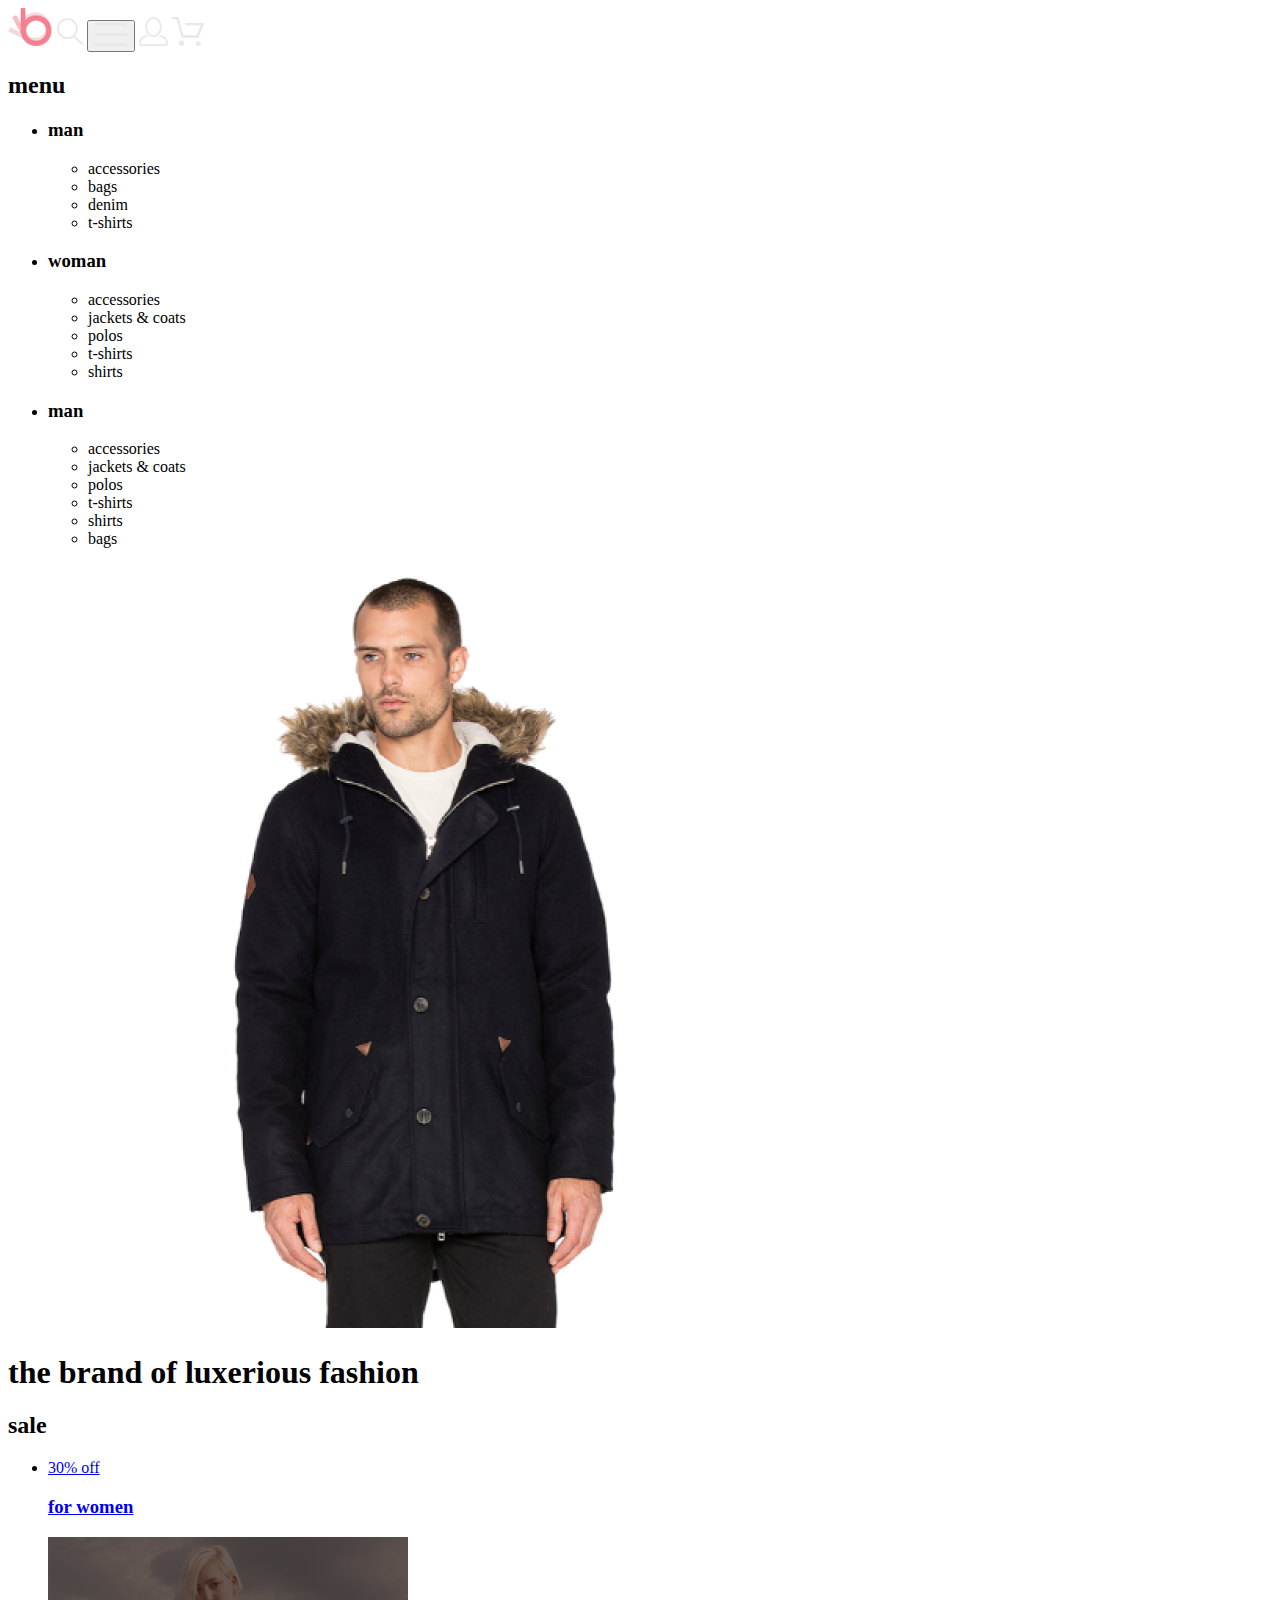
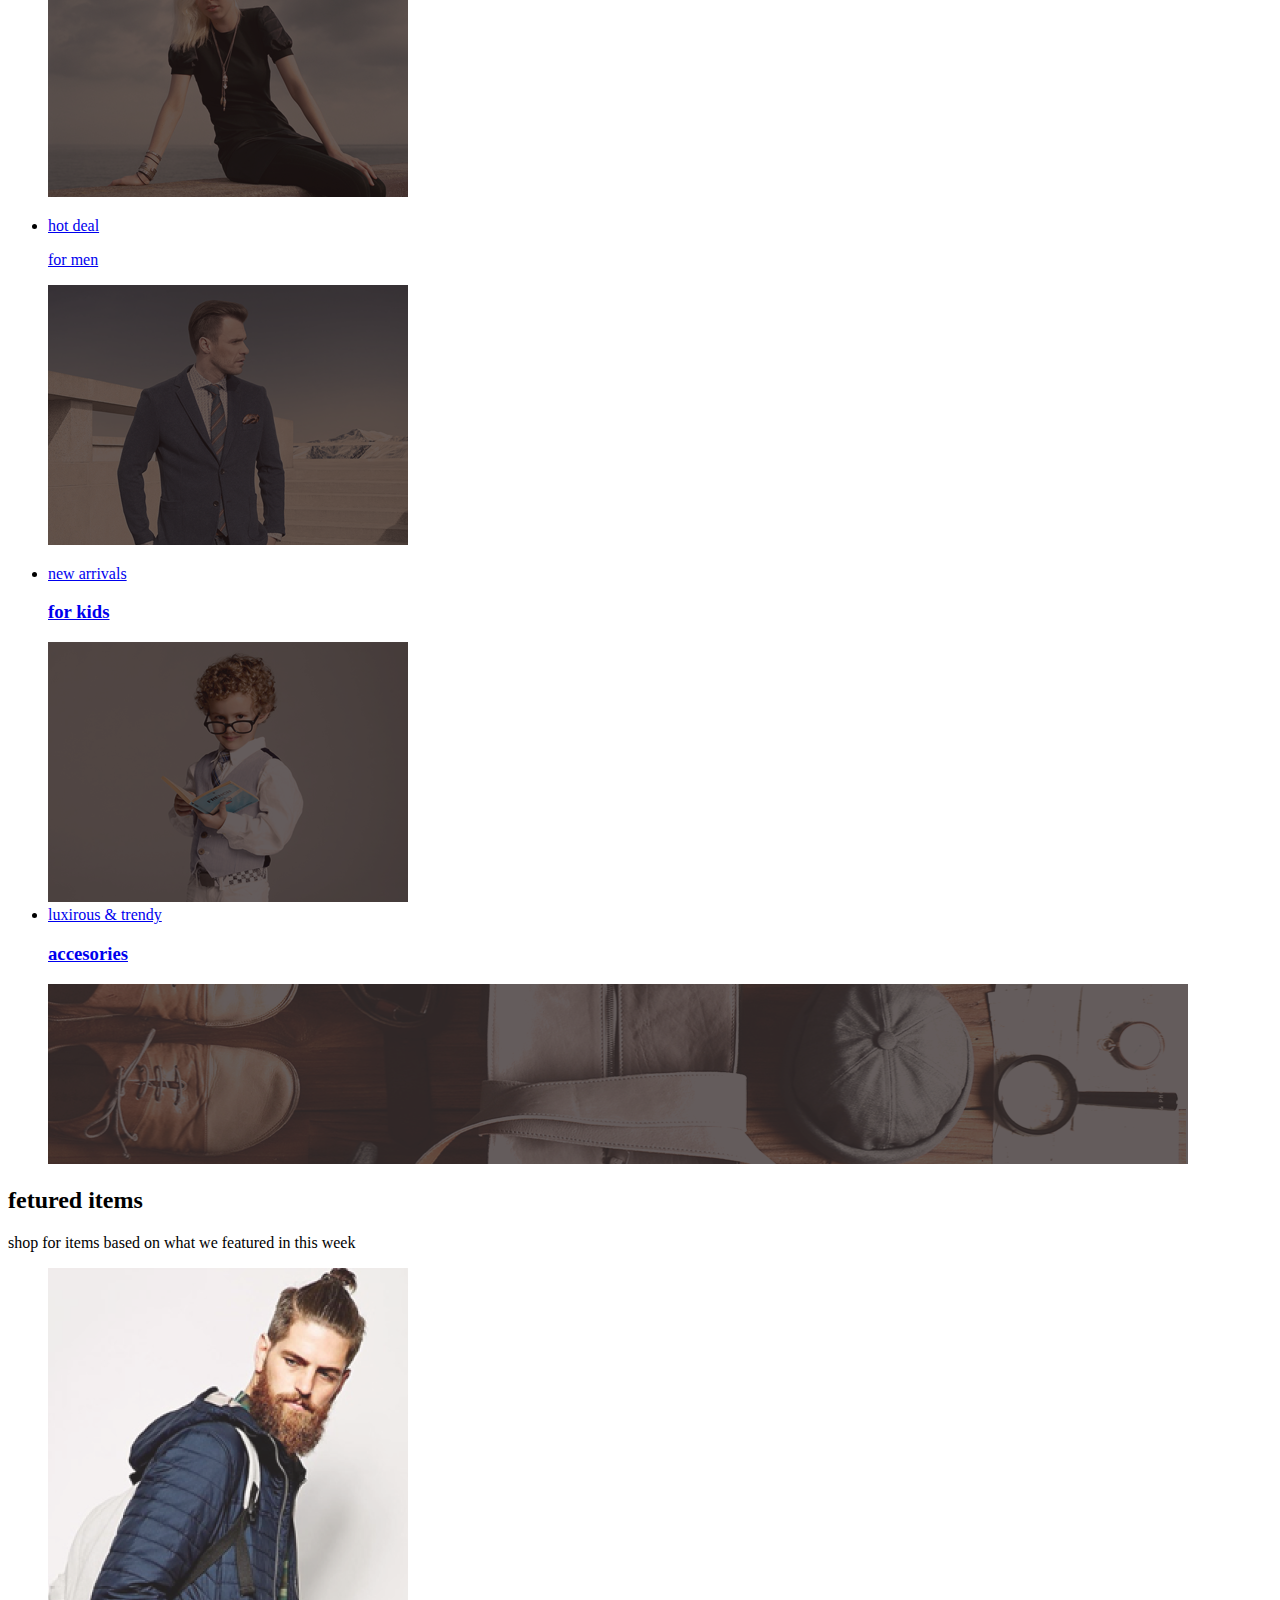
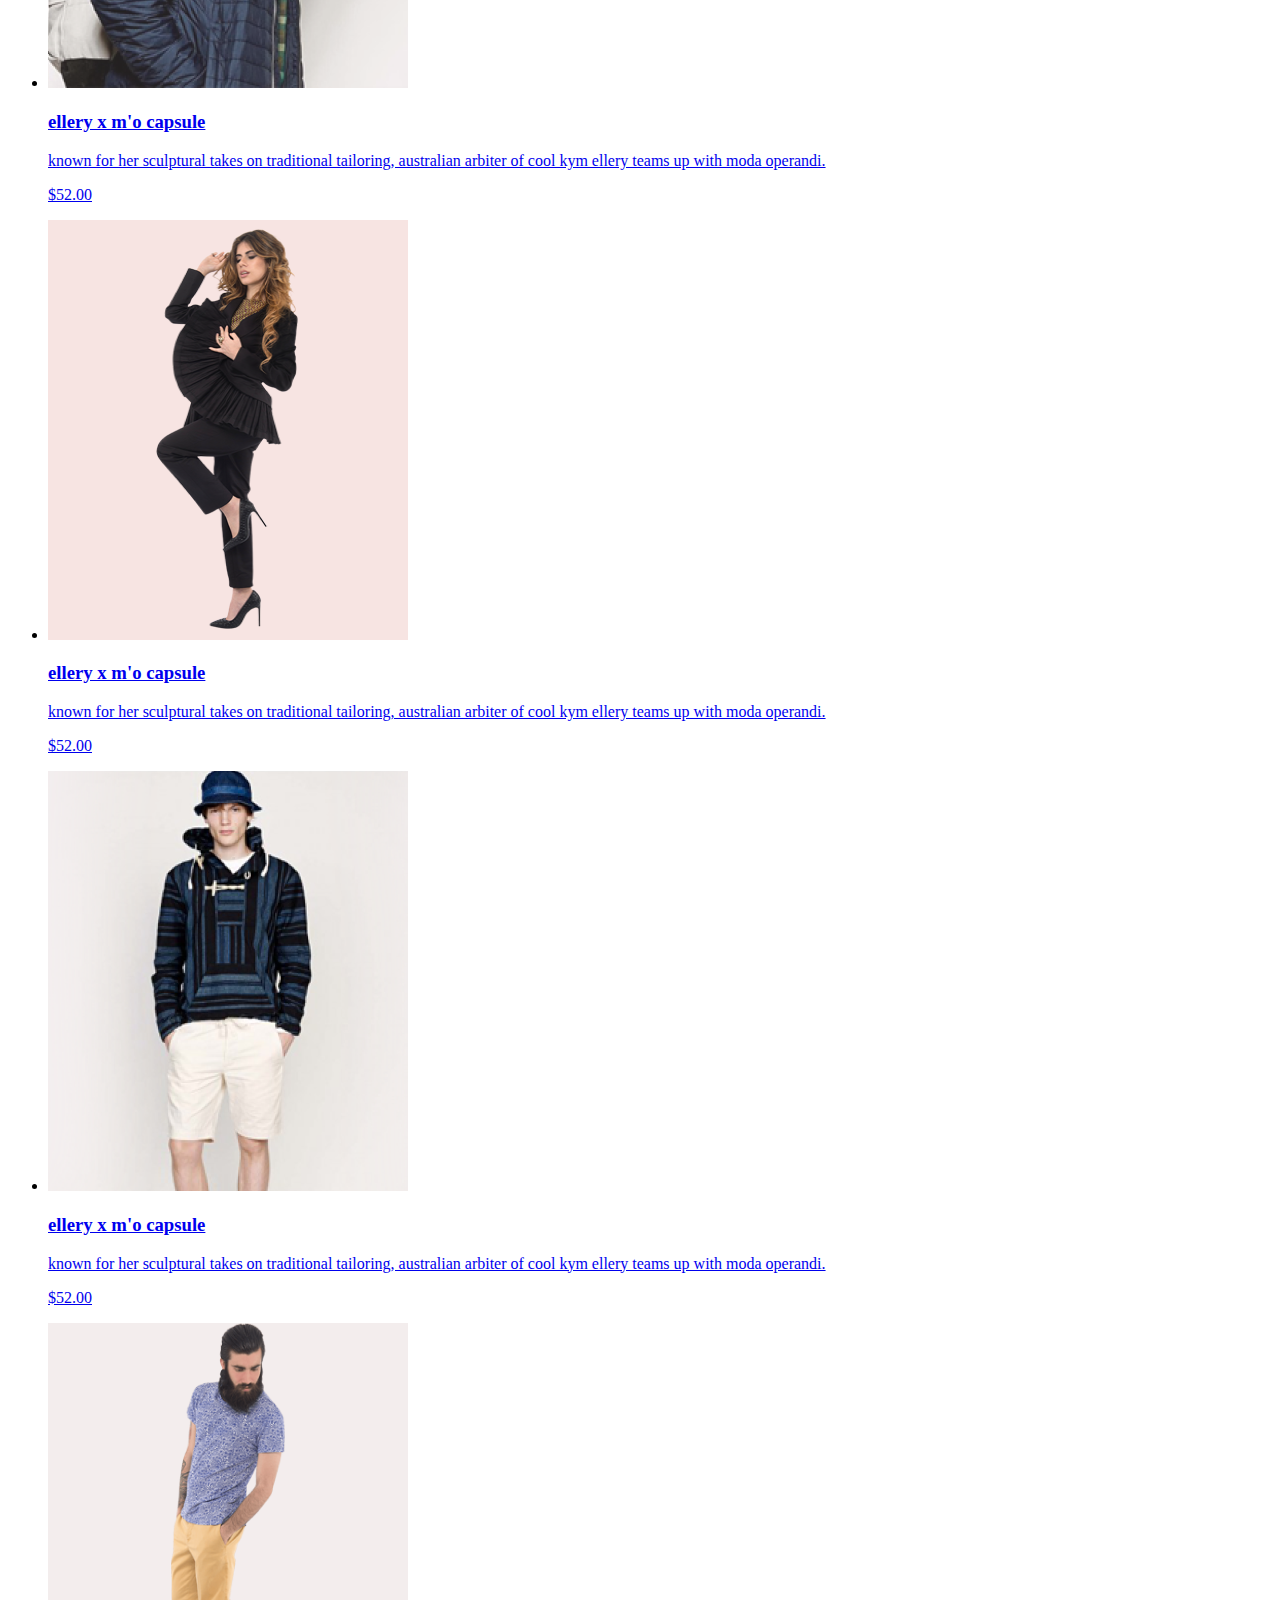
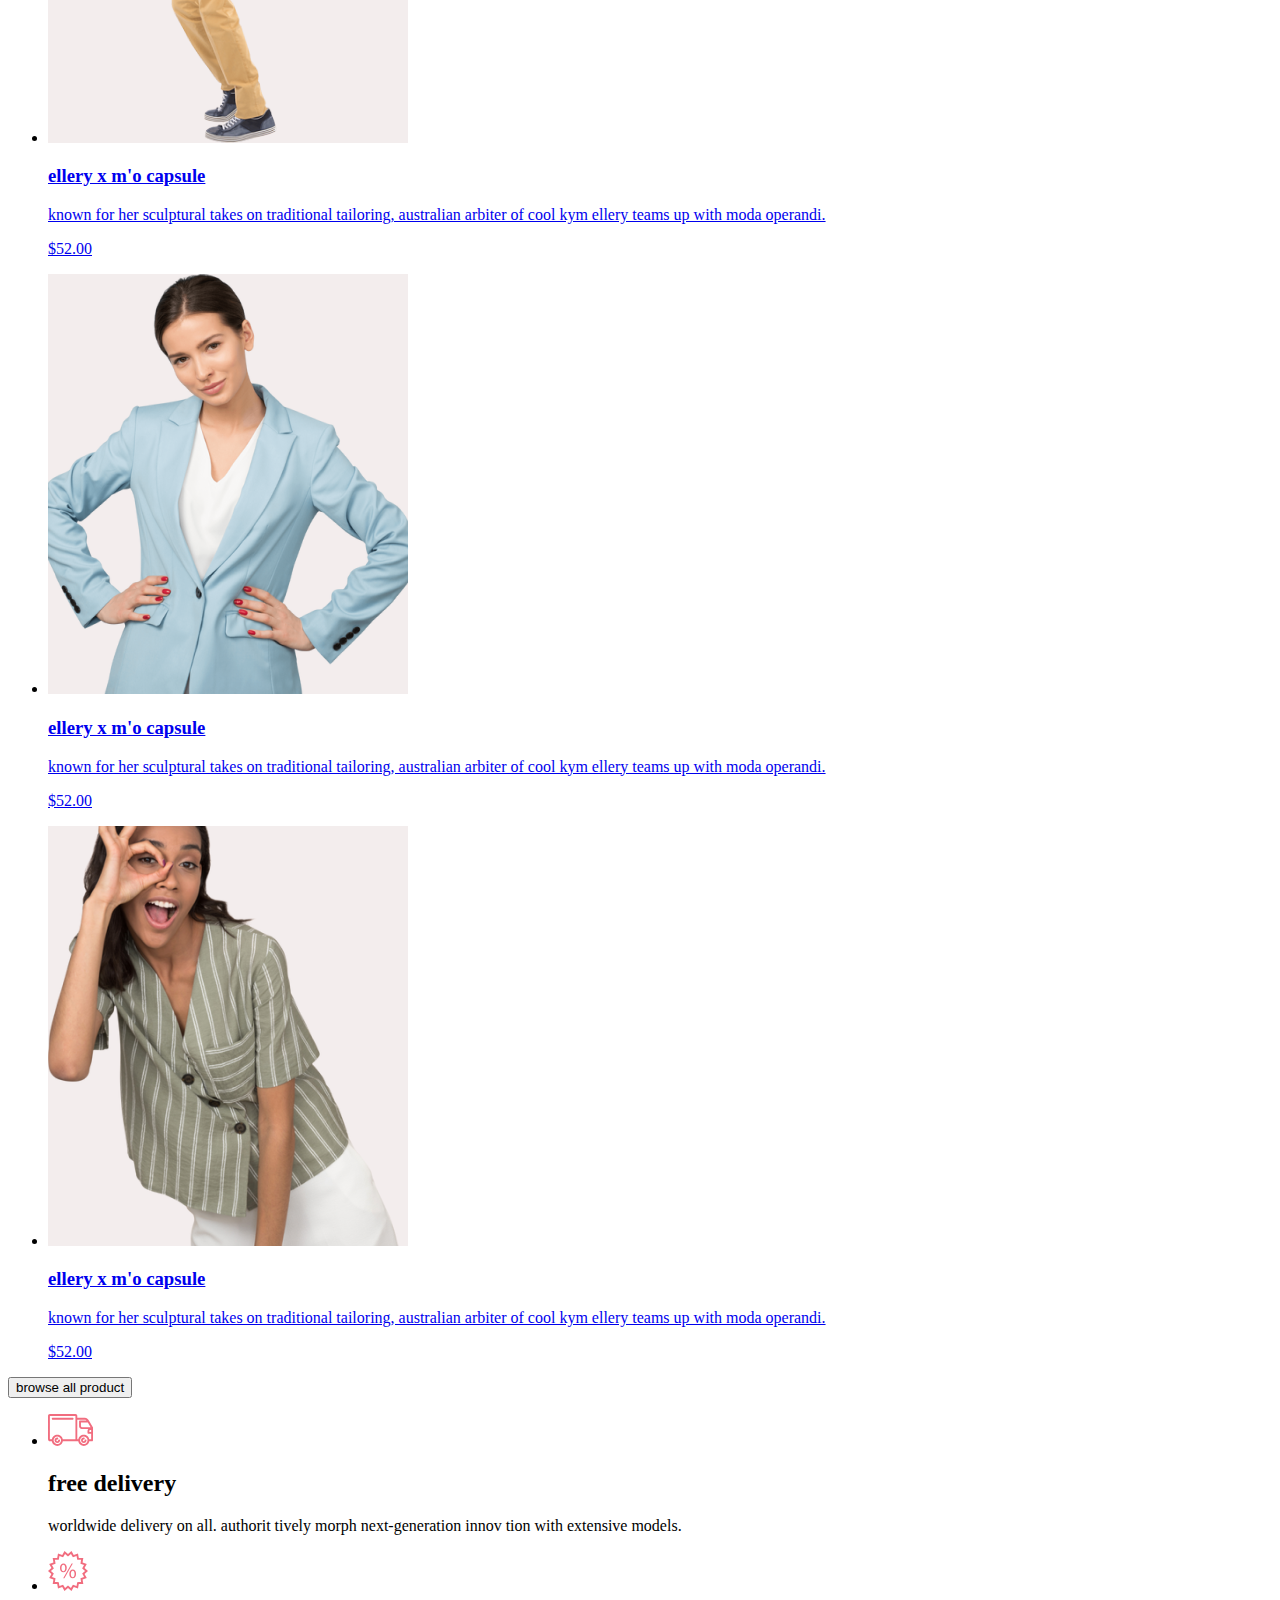
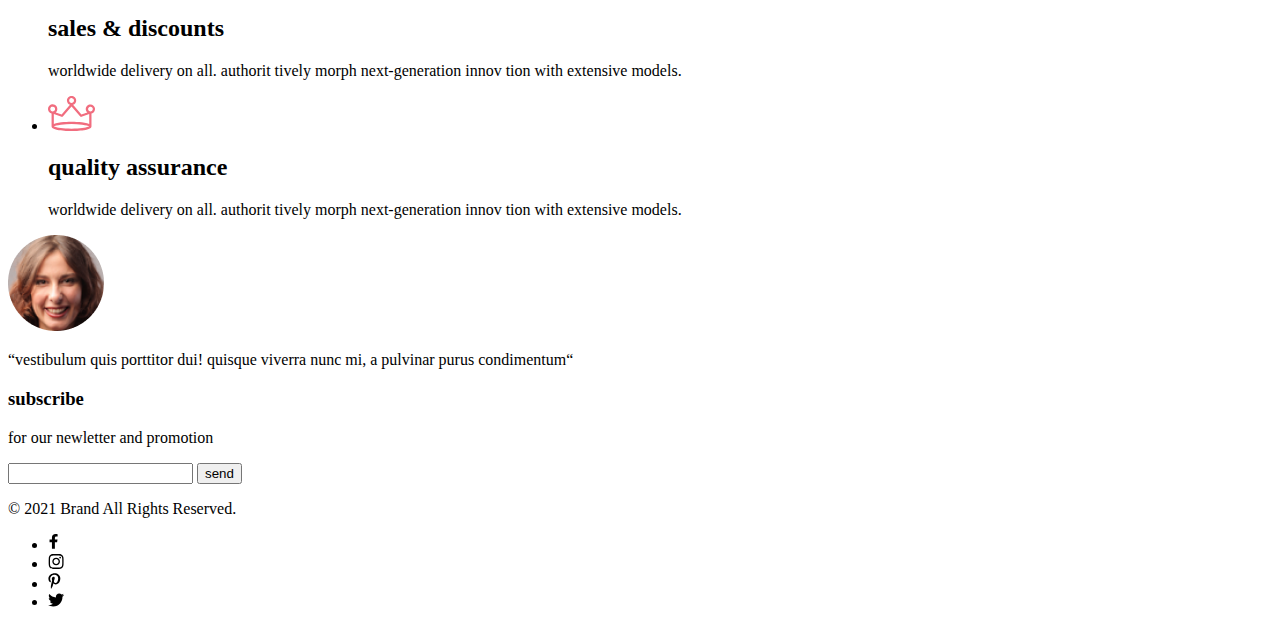
==== index.html @ 3c233b77 "work on bugs" ====
<!DOCTYPE html>
<html lang="en">

<head>
    <meta charset="UTF-8">
    <meta http-equiv="X-UA-Compatible" content="IE=edge">
    <meta name="viewport" content="width=device-width, initial-scale=1.0">
    <link href="style.css" rel="stylesheet">
    <title>the brand of luxerious fashion</title>
</head>

<body>
    <header>
        <img src="./img/icon_logo.png" alt="logo">
        <img src="./img/icon_search.svg" alt="search">
        <button type="button"><img src="./img/icon_menu.svg" alt="menu"></button>
        <a href="#"><img src="./img/icon_user.svg" alt="user's account"></a>
        <a href="#"><img src="./img/icon_basket.svg" alt="user's basket"></a>
        <nav>
            <h2>menu</h2>
            <ul>
                <li>
                    <h3>
                        man
                    </h3>
                    <ul>
                        <li>accessories</li>
                        <li>bags</li>
                        <li>denim</li>
                        <li>t-shirts</li>
                    </ul>
                </li>
                <li>
                    <h3>
                        woman
                    </h3>
                    <ul>
                        <li>accessories</li>
                        <li>jackets & coats</li>
                        <li>polos</li>
                        <li>t-shirts</li>
                        <li>shirts</li>
                    </ul>
                </li>
                <li>
                    <h3>
                        man
                    </h3>
                    <ul>
                        <li>accessories</li>
                        <li>jackets & coats</li>
                        <li>polos</li>
                        <li>t-shirts</li>
                        <li>shirts</li>
                        <li>bags</li>
                    </ul>
                </li>
            </ul>
        </nav>
    </header>
    <main>
        <section>
            <img src="./img/man_on_face_site.png" alt="man">
            <h1>the brand of luxerious fashion</h1>
        </section>
        <section>
            <h2>sale</h2>
            <ul>
                <li>
                    <a href="#">
                        <p>30% off</p>
                        <h3>for women</h3>
                        <img src="/img/1_sale_for_women.png" alt="30% off for women">
                    </a>
                </li>
                <li>
                    <a href="#">
                        <p>hot deal</p>
                        <p>for men</p>
                        <img src="/img/2_sale_for_men.png" alt=" for men">
                    </a>
                </li>
                <li>
                    <a href="#">
                        <p>new arrivals</p>
                        <h3>for kids</h3>
                        <img src="/img/3_sale_for_kids.png" alt="new arrivals for kids">
                    </a>
                </li>
                <li>
                    <a href="#">
                        <span>luxirous & trendy</span>
                        <h3>accesories</h3>
                        <img src="/img/4_accesories.png" alt="sale for accesories">
                    </a>
                </li>
            </ul>
        </section>
        <section>
            <h2>fetured items</h2>
            <p>shop for items based on what we featured in this week</p>
            <ul>
                <li>
                    <a href="#">
                        <img src="./img/pic_1.png" alt="photo of product">
                        <h3>ellery x m'o capsule</h3>
                        <p>known for her sculptural takes on traditional tailoring, australian arbiter of cool kym ellery teams up with moda operandi.</p>
                        <p>$52.00</p>
                    </a>
                </li>
                <li>
                    <a href="#">
                        <img src="./img/pic_2.png" alt="photo of product">
                        <h3>ellery x m'o capsule</h3>
                        <p>known for her sculptural takes on traditional tailoring, australian arbiter of cool kym ellery teams up with moda operandi.</p>
                        <p>$52.00</p>
                    </a>
                </li>
                <li>
                    <a href="#">
                        <img src="./img/pic_3.png" alt="photo of product">
                        <h3>ellery x m'o capsule</h3>
                        <p>known for her sculptural takes on traditional tailoring, australian arbiter of cool kym ellery teams up with moda operandi.</p>
                        <p>$52.00</p>
                    </a>
                </li>
                <li>
                    <a href="#">
                        <img src="./img/pic_4.png" alt="photo of product">
                        <h3>ellery x m'o capsule</h3>
                        <p>known for her sculptural takes on traditional tailoring, australian arbiter of cool kym ellery teams up with moda operandi.</p>
                        <p>$52.00</p>
                    </a>
                </li>
                <li>
                    <a href="#">
                        <img src="./img/pic_5.png" alt="photo of product">
                        <h3>ellery x m'o capsule</h3>
                        <p>known for her sculptural takes on traditional tailoring, australian arbiter of cool kym ellery teams up with moda operandi.</p>
                        <p>$52.00</p>
                    </a>
                </li>
                <li>
                    <a href="#">
                        <img src="./img/pic_6.png" alt="photo of product">
                        <h3>ellery x m'o capsule</h3>
                        <p>known for her sculptural takes on traditional tailoring, australian arbiter of cool kym ellery teams up with moda operandi.</p>
                        <p>$52.00</p>
                    </a>
                </li>
            </ul>
            <button type="button">browse all product</button>
        </section>
        <section>
            <ul>
                <li>
                    <article>
                        <img src="./img/icon_car.svg" alt="free delivery">
                        <h2>free delivery</h2>
                        <p>worldwide delivery on all. authorit tively morph next-generation innov tion with extensive models.</p>
                    </article>
                </li>
                <li>
                    <article>
                        <img src="./img/icon_discount.svg" alt="sales & discounts">
                        <h2>sales & discounts</h2>
                        <p>worldwide delivery on all. authorit tively morph next-generation innov tion with extensive models.</p>
                    </article>
                </li>
                <li>
                    <article>
                        <img src="./img/icon_crown.svg" alt="quality assurance">
                        <h2>quality assurance</h2>
                        <p>worldwide delivery on all. authorit tively morph next-generation innov tion with extensive models.</p>
                    </article>
                </li>
            </ul>
        </section>

    </main>
    <footer>
        <section>
            <img src="./img/face_in_circle.png" alt="review">
            <p>“vestibulum quis porttitor dui! quisque viverra nunc mi, a pulvinar purus condimentum“</p>
        </section>
        <section>
            <form action="">
                <h3>subscribe</h3>
                <p> for our newletter and promotion</p>
                <input type="email" autocomplete="enter your email"> <button>send</button>
            </form>
        </section>
        <section>
            <p> &copy 2021 Brand All Rights Reserved.</p>
            <ul>
                <li>
                    <link href="#"><img src="./img/sn_facebook.svg" alt="facebook"></link>
                </li>
                <li>
                    <link href="#"><img src="./img/sn_instagram.svg" alt="instagram"></link>
                </li>
                <li>
                    <link href="#"><img src="./img/sn_pinterest.svg" alt="pinterest"></link>
                </li>
                <li>
                    <link href="#"><img src="./img/sn_twitter.svg" alt="twitter"></link>
                </li>
            </ul>
        </section>
    </footer>
</body>

</html>
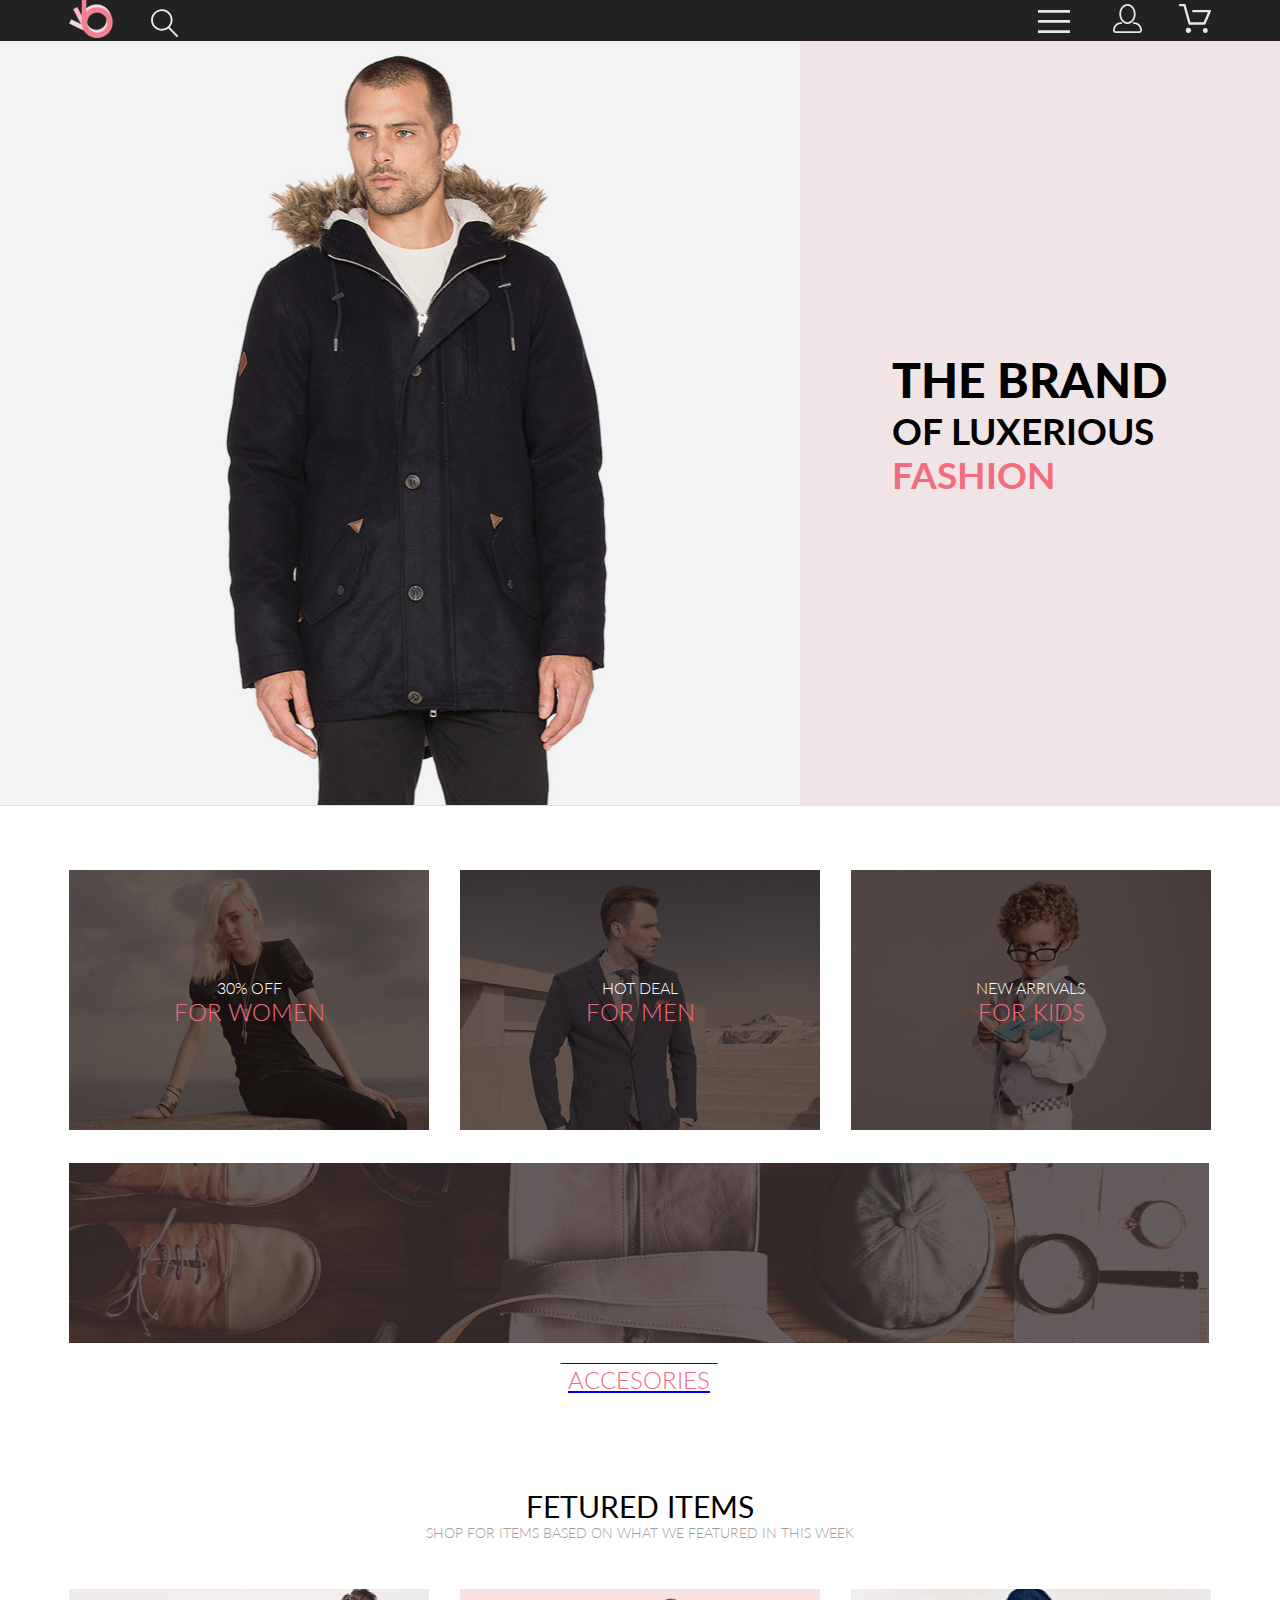
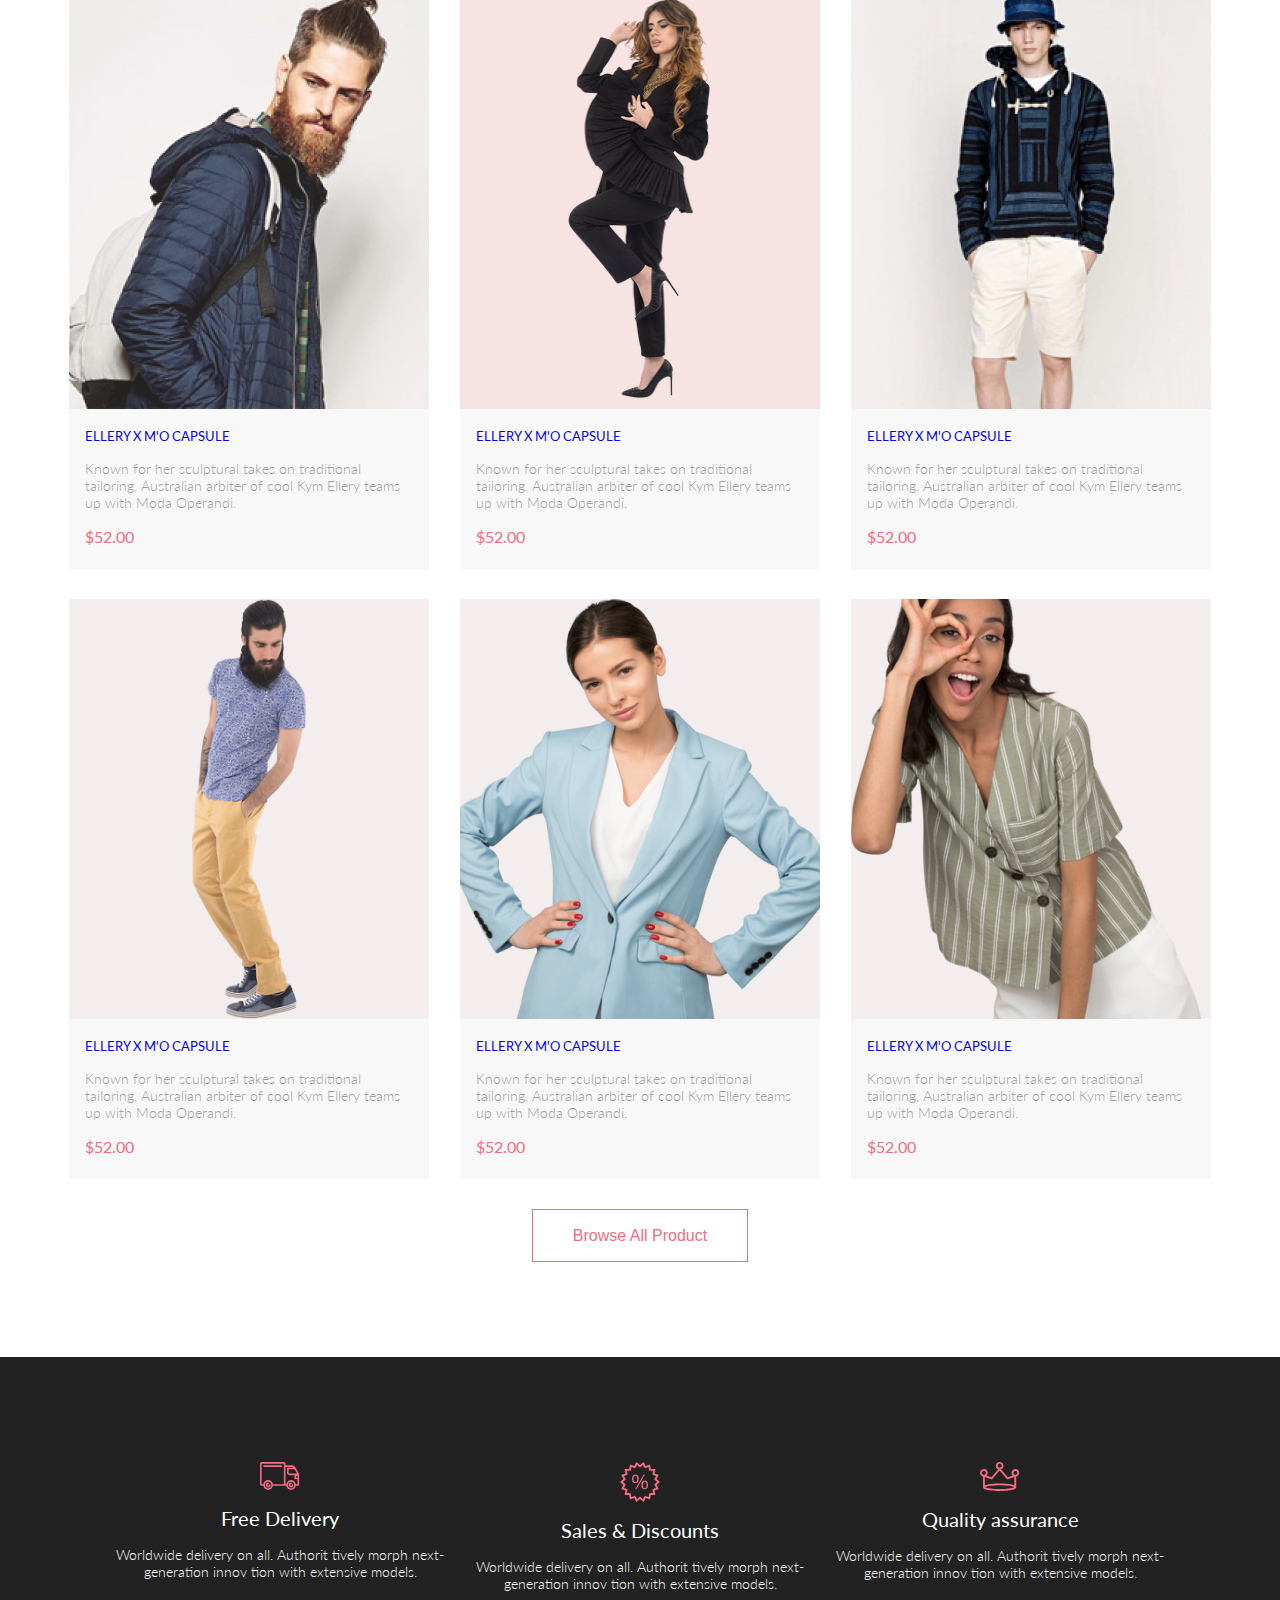
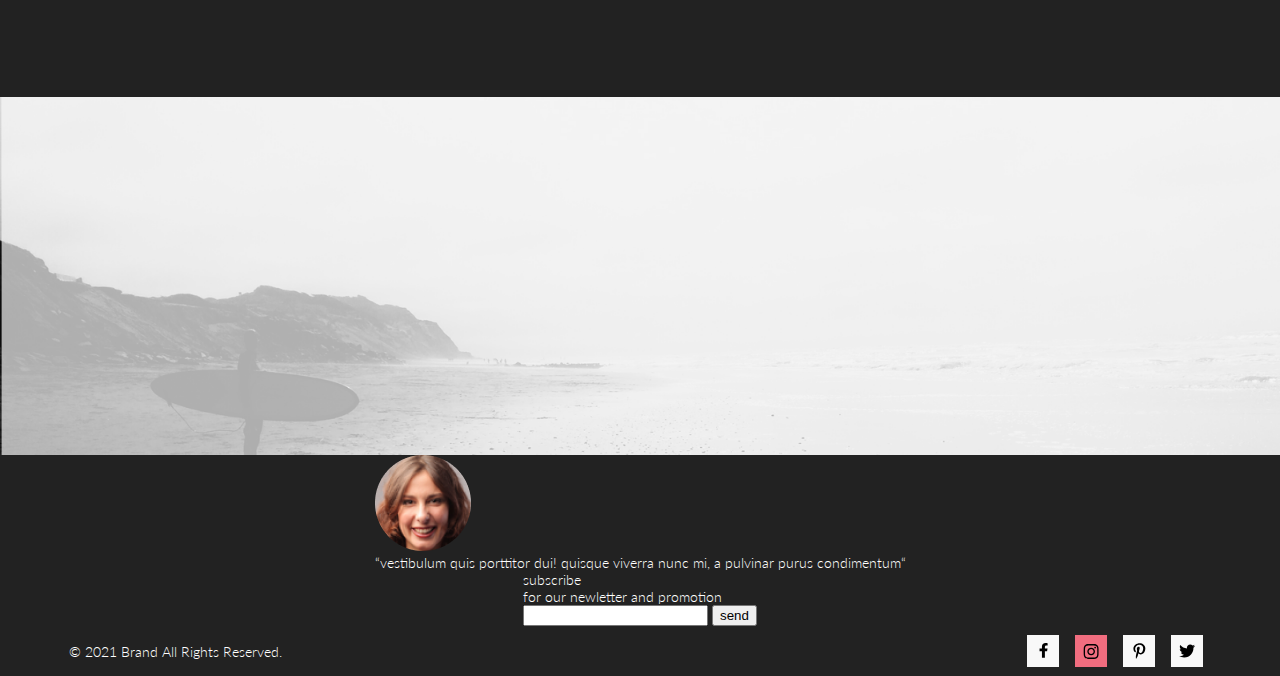
==== commit ce54ec9b: "doing HW2" ====
--- a/index.html
+++ b/index.html
@@ -5,208 +5,241 @@
     <meta charset="UTF-8">
     <meta http-equiv="X-UA-Compatible" content="IE=edge">
     <meta name="viewport" content="width=device-width, initial-scale=1.0">
-    <link href="style.css" rel="stylesheet">
+    <link rel="stylesheet" type="text/css" href="./css/reset.css" />
+    <link rel="stylesheet" type="text/css" href="./css/style.css" />
     <title>the brand of luxerious fashion</title>
 </head>
 
 <body>
-    <header>
-        <img src="./img/icon_logo.png" alt="logo">
-        <img src="./img/icon_search.svg" alt="search">
-        <button type="button"><img src="./img/icon_menu.svg" alt="menu"></button>
-        <a href="#"><img src="./img/icon_user.svg" alt="user's account"></a>
-        <a href="#"><img src="./img/icon_basket.svg" alt="user's basket"></a>
-        <nav>
-            <h2>menu</h2>
-            <ul>
-                <li>
-                    <h3>
-                        man
-                    </h3>
-                    <ul>
-                        <li>accessories</li>
-                        <li>bags</li>
-                        <li>denim</li>
-                        <li>t-shirts</li>
-                    </ul>
-                </li>
-                <li>
-                    <h3>
-                        woman
-                    </h3>
-                    <ul>
-                        <li>accessories</li>
-                        <li>jackets & coats</li>
-                        <li>polos</li>
-                        <li>t-shirts</li>
-                        <li>shirts</li>
-                    </ul>
-                </li>
-                <li>
-                    <h3>
-                        man
-                    </h3>
-                    <ul>
-                        <li>accessories</li>
-                        <li>jackets & coats</li>
-                        <li>polos</li>
-                        <li>t-shirts</li>
-                        <li>shirts</li>
-                        <li>bags</li>
-                    </ul>
-                </li>
-            </ul>
-        </nav>
+    <header class="header">
+        <div class="container header__contaimer">
+            <div class="header__box">
+                <img class="header__logo" src="./img/icon_logo.png" alt="logo">
+                <img class="header__icon" src="./img/icon_search.svg" alt="search">
+            </div>
+            <div class="header__box">
+                <button class="header__button" type=" button "><img src="./img/icon_menu.svg " alt="menu " height="23px"></button>
+                <a class="header__icon" href="# "><img src="./img/icon_user.svg " alt="profile's account "></a>
+                <a class="header__icon" href="# "><img src="./img/icon_basket.svg " alt="user's basket "></a>
+            </div>
+            <nav class="header__menu">
+                <h2 class="header__title">menu</h2>
+                <ul class="header__menu-list">
+                    <li class="header__menu-item menu-sub-item">
+                        <h3 class="header__menu-item__title">
+                            man
+                        </h3>
+                        <ul class="header__menu-item__title">
+                            <li class="header__menu-item__item">accessories</li>
+                            <li class="header__menu-item__item">bags</li>
+                            <li class="header__menu-item__item">denim</li>
+                            <li class="header__menu-item__item">t-shirts</li>
+                        </ul>
+                    </li>
+                    <li class="header__menu-item menu-sub-item">
+                        <h3 class="header__menu-item__title">
+                            woman
+                        </h3>
+                        <ul class="header__menu-item__title">
+                            <li class="header__menu-item__item">accessories</li>
+                            <li class="header__menu-item__item">jackets & coats</li>
+                            <li class="header__menu-item__item">polos</li>
+                            <li class="header__menu-item__item">t-shirts</li>
+                            <li class="header__menu-item__item">shirts</li>
+                        </ul>
+                    </li>
+                    <li class="header__menu-item menu-sub-item">
+                        <h3 class="header__menu-item menu-sub-item">
+                            kids
+                        </h3>
+                        <ul class="header__menu-item__title">
+                            <li class="header__menu-item__item">accessories</li>
+                            <li class="header__menu-item__item">jackets & coats</li>
+                            <li class="header__menu-item__item">polos</li>
+                            <li class="header__menu-item__item">t-shirts</li>
+                            <li class="header__menu-item__item">shirts</li>
+                            <li class="header__menu-item__item">bags</li>
+                        </ul>
+                    </li>
+                </ul>
+            </nav>
+        </div>
     </header>
-    <main>
-        <section>
-            <img src="./img/man_on_face_site.png" alt="man">
-            <h1>the brand of luxerious fashion</h1>
-        </section>
-        <section>
-            <h2>sale</h2>
-            <ul>
-                <li>
-                    <a href="#">
-                        <p>30% off</p>
-                        <h3>for women</h3>
-                        <img src="/img/1_sale_for_women.png" alt="30% off for women">
-                    </a>
-                </li>
-                <li>
-                    <a href="#">
-                        <p>hot deal</p>
-                        <p>for men</p>
-                        <img src="/img/2_sale_for_men.png" alt=" for men">
-                    </a>
-                </li>
-                <li>
-                    <a href="#">
-                        <p>new arrivals</p>
-                        <h3>for kids</h3>
-                        <img src="/img/3_sale_for_kids.png" alt="new arrivals for kids">
-                    </a>
-                </li>
-                <li>
-                    <a href="#">
-                        <span>luxirous & trendy</span>
-                        <h3>accesories</h3>
-                        <img src="/img/4_accesories.png" alt="sale for accesories">
-                    </a>
-                </li>
-            </ul>
-        </section>
-        <section>
-            <h2>fetured items</h2>
-            <p>shop for items based on what we featured in this week</p>
-            <ul>
-                <li>
-                    <a href="#">
-                        <img src="./img/pic_1.png" alt="photo of product">
-                        <h3>ellery x m'o capsule</h3>
-                        <p>known for her sculptural takes on traditional tailoring, australian arbiter of cool kym ellery teams up with moda operandi.</p>
-                        <p>$52.00</p>
-                    </a>
-                </li>
-                <li>
-                    <a href="#">
-                        <img src="./img/pic_2.png" alt="photo of product">
-                        <h3>ellery x m'o capsule</h3>
-                        <p>known for her sculptural takes on traditional tailoring, australian arbiter of cool kym ellery teams up with moda operandi.</p>
-                        <p>$52.00</p>
-                    </a>
-                </li>
-                <li>
-                    <a href="#">
-                        <img src="./img/pic_3.png" alt="photo of product">
-                        <h3>ellery x m'o capsule</h3>
-                        <p>known for her sculptural takes on traditional tailoring, australian arbiter of cool kym ellery teams up with moda operandi.</p>
-                        <p>$52.00</p>
-                    </a>
-                </li>
-                <li>
-                    <a href="#">
-                        <img src="./img/pic_4.png" alt="photo of product">
-                        <h3>ellery x m'o capsule</h3>
-                        <p>known for her sculptural takes on traditional tailoring, australian arbiter of cool kym ellery teams up with moda operandi.</p>
-                        <p>$52.00</p>
-                    </a>
-                </li>
-                <li>
-                    <a href="#">
-                        <img src="./img/pic_5.png" alt="photo of product">
-                        <h3>ellery x m'o capsule</h3>
-                        <p>known for her sculptural takes on traditional tailoring, australian arbiter of cool kym ellery teams up with moda operandi.</p>
-                        <p>$52.00</p>
-                    </a>
-                </li>
-                <li>
-                    <a href="#">
-                        <img src="./img/pic_6.png" alt="photo of product">
-                        <h3>ellery x m'o capsule</h3>
-                        <p>known for her sculptural takes on traditional tailoring, australian arbiter of cool kym ellery teams up with moda operandi.</p>
-                        <p>$52.00</p>
-                    </a>
-                </li>
-            </ul>
-            <button type="button">browse all product</button>
-        </section>
-        <section>
-            <ul>
-                <li>
-                    <article>
-                        <img src="./img/icon_car.svg" alt="free delivery">
-                        <h2>free delivery</h2>
-                        <p>worldwide delivery on all. authorit tively morph next-generation innov tion with extensive models.</p>
-                    </article>
-                </li>
-                <li>
-                    <article>
-                        <img src="./img/icon_discount.svg" alt="sales & discounts">
-                        <h2>sales & discounts</h2>
-                        <p>worldwide delivery on all. authorit tively morph next-generation innov tion with extensive models.</p>
-                    </article>
-                </li>
-                <li>
-                    <article>
-                        <img src="./img/icon_crown.svg" alt="quality assurance">
-                        <h2>quality assurance</h2>
-                        <p>worldwide delivery on all. authorit tively morph next-generation innov tion with extensive models.</p>
-                    </article>
-                </li>
-            </ul>
-        </section>
-
+    <main class="main">
+
+        <section class="hero">
+            <img class="hero__img" src=" ./img/man_on_face_site.png " alt="man ">
+            <div class="hero-wrp">
+                <h1 class="hero__title">the brand <span class="hero__subtitle">of luxerious <span class="hero__emphasis">fashion</span></span>
+                </h1>
+            </div>
+        </section>
+        <div class="container main__container">
+            <section class="sale">
+                <!-- <h2 class="sale__title">sale</h2> -->
+                <ul class="sale__list">
+                    <li class="sale__item">
+                        <a class="sale__link" href="# ">
+
+                            <img src="/img/1_sale_for_women.png " alt="30% off for women ">
+                            <div class="sale__textbox">
+                                <p class="sale__text">30% off</p>
+                                <h3 class="sale__subtitle">for women</h3>
+                            </div>
+                        </a>
+                    </li>
+                    <li class="sale__item">
+                        <a class="sale__link" href="# ">
+                            <img src="/img/2_sale_for_men.png " alt=" for men ">
+                            <div class="sale__textbox">
+                                <p class="sale__text">hot deal</p>
+                                <h3 class="sale__subtitle">for men</h3>
+                            </div>
+                        </a>
+                    </li>
+                    <li class="sale__item">
+                        <a class="sale__link" href="# ">
+                            <img src="/img/3_sale_for_kids.png " alt="new arrivals for kids ">
+                            <div class="sale__textbox">
+                                <p class="sale__text">new arrivals</p>
+                                <h3 class="sale__subtitle">for kids</h3>
+                            </div>
+                        </a>
+                    </li>
+                    <li class="sale__item">
+                        <a class="sale__link" href="# ">
+                            <!-- <div class="sale__textbox"> -->
+                            <img class="sale__img" src="/img/4_accesories.png " alt="sale for accesories ">
+                            <p class="sale__text">luxirous & trendy</p>
+                            <h3 class="sale__subtitle">accesories</h3>
+                            <!-- </div> -->
+                        </a>
+                    </li>
+                </ul>
+            </section>
+            <section class="products">
+                <h2 class="products__title">fetured items</h2>
+                <p class="products__subtitle">shop for items based on what we featured in this week</p>
+                <ul class="products__list">
+                    <li class="products__item">
+                        <a class="products__position-link" href="# ">
+                            <img src="./img/pic_1.png " alt="photo of product ">
+                            <h3 class="products__position-title">ellery x m'o capsule</h3>
+                            <p class="products__position-text">Known for her sculptural takes on traditional tailoring, Australian arbiter of cool Kym Ellery teams up with Moda Operandi.</p>
+                            <p class="products__position-price">$52.00</p>
+                        </a>
+                    </li>
+                    <li class="products__item">
+                        <a class="products__position-link" href="# ">
+                            <img src="./img/pic_2.png " alt="photo of product ">
+                            <h3 class="products__position-title">ellery x m'o capsule</h3>
+                            <p class="products__position-text">Known for her sculptural takes on traditional tailoring, Australian arbiter of cool Kym Ellery teams up with Moda Operandi.</p>
+                            <p class="products__position-price">$52.00</p>
+                        </a>
+                    </li>
+                    <li class="products__item">
+                        <a class="products__position-link" href="# ">
+                            <img src="./img/pic_3.png " alt="photo of product ">
+                            <h3 class="products__position-title">ellery x m'o capsule</h3>
+                            <p class="products__position-text">Known for her sculptural takes on traditional tailoring, Australian arbiter of cool Kym Ellery teams up with Moda Operandi.</p>
+                            <p class="products__position-price">$52.00</p>
+                        </a>
+                    </li>
+                    <li class="products__item">
+                        <a class="products__position-link" href="# ">
+                            <img src="./img/pic_4.png " alt="photo of product ">
+                            <h3 class="products__position-title">ellery x m'o capsule</h3>
+                            <p class="products__position-text">Known for her sculptural takes on traditional tailoring, Australian arbiter of cool Kym Ellery teams up with Moda Operandi.</p>
+                            <p class="products__position-price">$52.00</p>
+                        </a>
+                    </li>
+                    <li class="products__item">
+                        <a class="products__position-link" href="# ">
+                            <img src="./img/pic_5.png " alt="photo of product ">
+                            <h3 class="products__position-title">ellery x m'o capsule</h3>
+                            <p class="products__position-text">Known for her sculptural takes on traditional tailoring, Australian arbiter of cool Kym Ellery teams up with Moda Operandi.</p>
+                            <p class="products__position-price">$52.00</p>
+                        </a>
+                    </li>
+                    <li class="products__item">
+                        <a class="products__position-link" href="# ">
+                            <img src="./img/pic_6.png " alt="photo of product ">
+                            <h3 class="products__position-title">ellery x m'o capsule</h3>
+                            <p class="products__position-text">Known for her sculptural takes on traditional tailoring, Australian arbiter of cool Kym Ellery teams up with Moda Operandi.</p>
+                            <p class="products__position-price">$52.00</p>
+                        </a>
+                    </li>
+                </ul>
+                <button class="products__buttonall" type="button ">Browse All Product</button>
+            </section>
+        </div>
     </main>
-    <footer>
-        <section>
-            <img src="./img/face_in_circle.png" alt="review">
-            <p>“vestibulum quis porttitor dui! quisque viverra nunc mi, a pulvinar purus condimentum“</p>
-        </section>
-        <section>
-            <form action="">
-                <h3>subscribe</h3>
-                <p> for our newletter and promotion</p>
-                <input type="email" autocomplete="enter your email"> <button>send</button>
-            </form>
-        </section>
-        <section>
-            <p> &copy 2021 Brand All Rights Reserved.</p>
-            <ul>
-                <li>
-                    <link href="#"><img src="./img/sn_facebook.svg" alt="facebook"></link>
-                </li>
-                <li>
-                    <link href="#"><img src="./img/sn_instagram.svg" alt="instagram"></link>
-                </li>
-                <li>
-                    <link href="#"><img src="./img/sn_pinterest.svg" alt="pinterest"></link>
-                </li>
-                <li>
-                    <link href="#"><img src="./img/sn_twitter.svg" alt="twitter"></link>
-                </li>
-            </ul>
-        </section>
+    <footer class="footer">
+        <div class="container specially__container">
+            <section class="specially">
+                <ul class="specially__list">
+                    <li class="specially__item">
+                        <article class="specially__point">
+                            <img class="specially__icon" src=" ./img/icon_car.svg " alt="free delivery ">
+                            <h2 class="specially__title">Free Delivery</h2>
+                            <p class="specially__text">Worldwide delivery on all. Authorit tively morph next-generation innov tion with extensive models.</p>
+                        </article>
+                    </li>
+                    <li class="specially__item">
+                        <article class="specially__point">
+                            <img class="specially__icon" src="./img/icon_discount.svg " alt="sales & discounts ">
+                            <h2 class="specially__title">Sales & Discounts</h2>
+                            <p class="specially__text">Worldwide delivery on all. Authorit tively morph next-generation innov tion with extensive models.</p>
+                        </article>
+                    </li>
+                    <li class="specially__item">
+                        <article class="specially__point">
+                            <img class="specially__icon" src="./img/icon_crown.svg " alt="quality assurance ">
+                            <h2 class="specially__title">Quality assurance</h2>
+                            <p class="specially__text">Worldwide delivery on all. Authorit tively morph next-generation innov tion with extensive models.</p>
+                        </article>
+                    </li>
+                </ul>
+        </div>
+        </section>
+        <section class="info">
+            <img class="info_background-img" src="./img/footer_image.png" alt="review ">
+            <div class="info_transform">
+                <div>
+                    <img src="./img/face_in_circle.png " alt="review ">
+                    <p>“vestibulum quis porttitor dui! quisque viverra nunc mi, a pulvinar purus condimentum“</p>
+                </div>
+                <div>
+                    <form action=" ">
+                        <h3>subscribe</h3>
+                        <p> for our newletter and promotion</p>
+                        <input type="email " autocomplete="enter your email "> <button>send</button>
+                    </form>
+                </div>
+            </div>
+        </section>
+
+        <section class=" copyright ">
+            <div class="container copyright__container">
+                <p> &copy 2021 Brand All Rights Reserved.</p>
+                <div></div>
+                <ul class="copyright__list">
+                    <li class="copyright__item">
+                        <link class="copyright__link" href="# "><img src="./img/sn_facebook.svg " alt="facebook "></link>
+                    </li>
+                    <li class="copyright__item pink_link">
+                        <link class="copyright__link" href="# "><img src="./img/sn_instagram.svg " alt="instagram "></link>
+                    </li>
+                    <li class="copyright__item ">
+                        <link class="copyright__link " href="# "><img src="./img/sn_pinterest.svg " alt="pinterest "></link>
+                    </li>
+                    <li class="copyright__item">
+                        <link class="copyright__link" href="# "><img src="./img/sn_twitter.svg " alt="twitter "></link>
+                    </li>
+                </ul>
+            </div>
+        </section>
+
     </footer>
 </body>
 
--- a/css/style.css
+++ b/css/style.css
@@ -0,0 +1,326 @@
+@import url('https://fonts.googleapis.com/css2?family=Lato:ital,wght@0,300;0,400;0,700;1,300;1,400;1,700&display=swap');
+:root {
+    --black-color: #222222;
+    --ligth-color: #F1E4E6;
+    --default-color: #F16D7F;
+    --gray: #9F9F9F;
+    --fons: #F8F8F8;
+    --white: #fff;
+}
+
+body {
+    font-family: Lato;
+    font-style: normal;
+    font-weight: 300;
+    font-size: 14px;
+    line-height: 17px
+}
+
+.container {
+    width: 1142px;
+    margin: 0 auto;
+    display: flex;
+    align-items: center;
+    justify-content: space-between;
+}
+
+.header {
+    background-color: var(--black-color);
+}
+
+.header__container {
+    display: flex;
+    align-items: center;
+    min-height: 50px;
+}
+
+.header__box {
+    display: block;
+}
+
+.header__menu {
+    display: none;
+}
+
+.header__logo {
+    width: 44px;
+    height: 38px;
+}
+
+.header__icon {
+    margin: 0 0 0 33px;
+    height: 29px;
+}
+
+.header__button {
+    border: none;
+    background-color: transparent;
+}
+
+.hero {
+    display: flex;
+    background-color: var(--ligth-color);
+    justify-content: center;
+}
+
+.hero-wrp {
+    display: flex;
+    align-items: center;
+    padding: 0 0 0 92px;
+}
+
+.hero__title {
+    font-style: normal;
+    font-weight: 900;
+    font-size: 48px;
+    line-height: 58px;
+    text-transform: uppercase;
+}
+
+.hero__subtitle {
+    display: block;
+    font-weight: 700;
+    font-size: 37px;
+    line-height: 44px;
+}
+
+.hero__emphasis {
+    color: var(--default-color);
+}
+
+.main__container {
+    flex-direction: column;
+    /* padding: 64px 0 0 0; */
+}
+
+.sale {
+    margin: 64px 0;
+}
+
+.sale__list {
+    list-style: none;
+    display: flex;
+    flex-wrap: wrap;
+    justify-content: space-between;
+}
+
+.sale__item {
+    display: flex;
+    align-items: center;
+    justify-content: center;
+    position: relative;
+    margin-bottom: 30px;
+}
+
+.sale__img {
+    position: relative;
+    width: 100%;
+}
+
+.sale__textbox {
+    position: absolute;
+    top: 0;
+    bottom: 0;
+    left: 0;
+    right: 0;
+    display: flex;
+    align-items: center;
+    justify-content: center;
+    flex-direction: column;
+}
+
+.sale__text {
+    font-size: 16px;
+    line-height: 19px;
+    text-align: center;
+    color: var(--white);
+    text-transform: uppercase;
+    text-align: center;
+}
+
+.sale__subtitle {
+    font-size: 24px;
+    line-height: 29px;
+    text-align: center;
+    color: var(--default-color);
+    text-transform: uppercase;
+    text-align: center;
+}
+
+.products {
+    display: flex;
+    align-items: center;
+    flex-direction: column;
+}
+
+.products__title {
+    font-weight: normal;
+    font-size: 30px;
+    line-height: 36px;
+    text-transform: uppercase;
+}
+
+.products__subtitle {
+    font-size: 14px;
+    line-height: 17px;
+    text-transform: uppercase;
+    color: var(--gray);
+}
+
+.products__list {
+    list-style: none;
+    display: flex;
+    flex-wrap: wrap;
+    justify-content: space-between;
+    margin: 48px 0 0 0;
+}
+
+.products__item {
+    background-color: var(--fons);
+    width: 360px;
+    height: 580px;
+    margin: 0 0 30px;
+}
+
+.products__position-link {
+    text-decoration: none;
+    letter-spacing: 0em;
+    text-align: left;
+}
+
+.products__position-title {
+    font-size: 13px;
+    font-weight: 400;
+    line-height: 16px;
+    text-transform: uppercase;
+    margin: 16px;
+}
+
+.products__position-text {
+    font-size: 14px;
+    line-height: 17px;
+    color: var(--gray);
+    margin: 16px;
+}
+
+.products__position-price {
+    font-size: 16px;
+    font-weight: 400;
+    line-height: 19px;
+    text-transform: uppercase;
+    color: var(--default-color);
+    margin: 16px;
+}
+
+.products__buttonall {
+    font-size: 16px;
+    font-weight: 400;
+    line-height: 19px;
+    border-radius: 0px;
+    border: 1px solid var(--default-color);
+    color: var(--default-color);
+    background-color: transparent;
+    padding: 16px 40px;
+}
+
+.footer {
+    display: flex;
+    margin: 95px 0 0 0;
+    flex-direction: column;
+    background-color: var(--black-color);
+    color: var(--white);
+}
+
+.specially__container {
+    flex-direction: row;
+    justify-content: center;
+}
+
+.specially__list {
+    list-style: none;
+    display: flex;
+    justify-content: stretch;
+    align-items: flex-start;
+}
+
+.specially__item {
+    display: flex;
+    justify-content: baseline;
+}
+
+.specially__point {
+    margin: 105px 0;
+    display: flex;
+    flex-direction: column;
+    align-items: center;
+    width: 360px;
+}
+
+.specially__icon {
+    width: 40px;
+}
+
+.specially__title {
+    margin: 16px;
+    font-size: 20px;
+    font-weight: 400;
+    line-height: 24px;
+}
+
+.specially__text {
+    font-size: 14px;
+    line-height: 17px;
+    text-align: center;
+}
+
+.info {
+    display: flex;
+    /* background-color: var(--ligth-color); */
+    flex-direction: column;
+    justify-content: center;
+}
+
+.info_background-img {
+    position: relative;
+    width: 100%;
+}
+
+.info_transform {
+    /* position: absolute; */
+    top: 0;
+    bottom: 0;
+    left: 0;
+    right: 0;
+    display: flex;
+    align-items: center;
+    justify-content: center;
+    flex-direction: column;
+}
+
+.copyright {
+    display: flex;
+}
+
+.copyright__container {
+    display: flex;
+    align-items: center;
+    min-height: 50px;
+}
+
+.copyright__list {
+    display: flex
+}
+
+.copyright__item {
+    width: 32px;
+    height: 32px;
+    background-color: var(--fons);
+    display: flex;
+    align-items: center;
+    justify-content: center;
+    margin: 8px;
+}
+
+.pink_link {
+    background-color: var(--default-color);
+}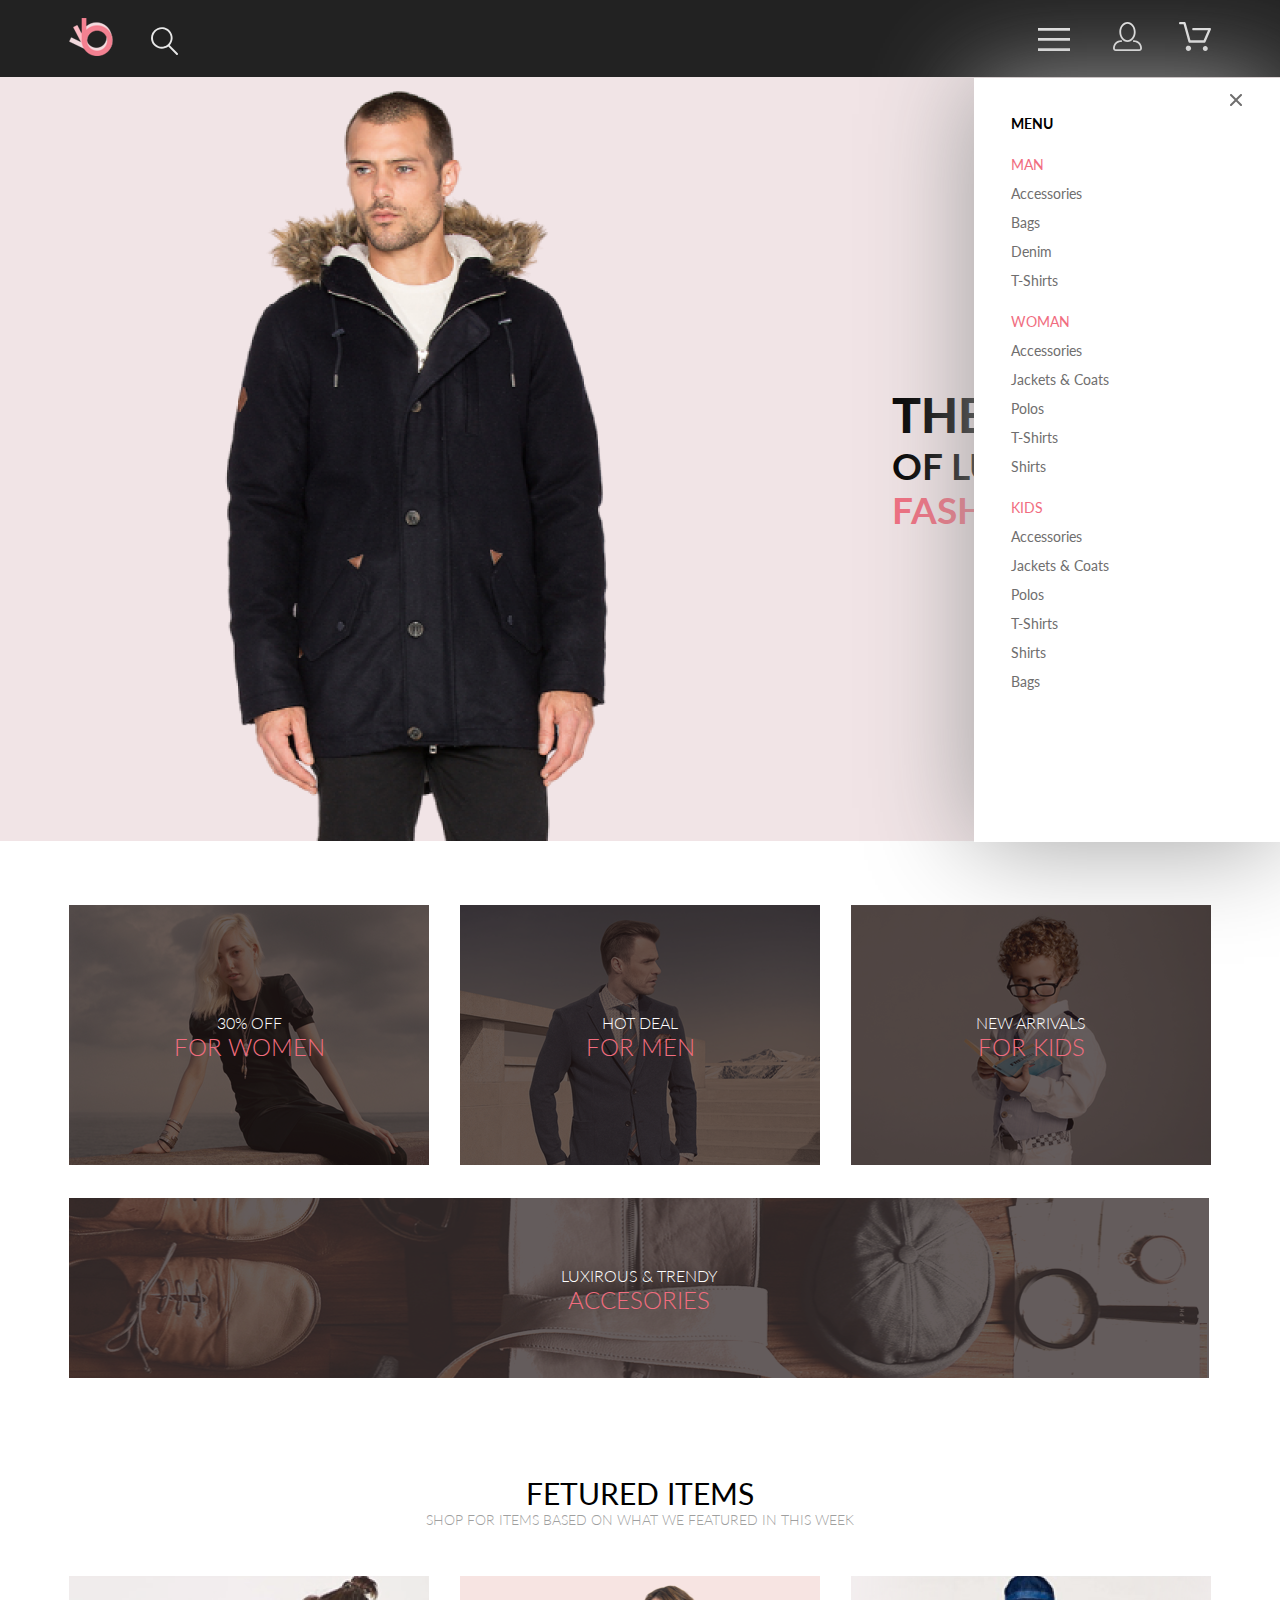
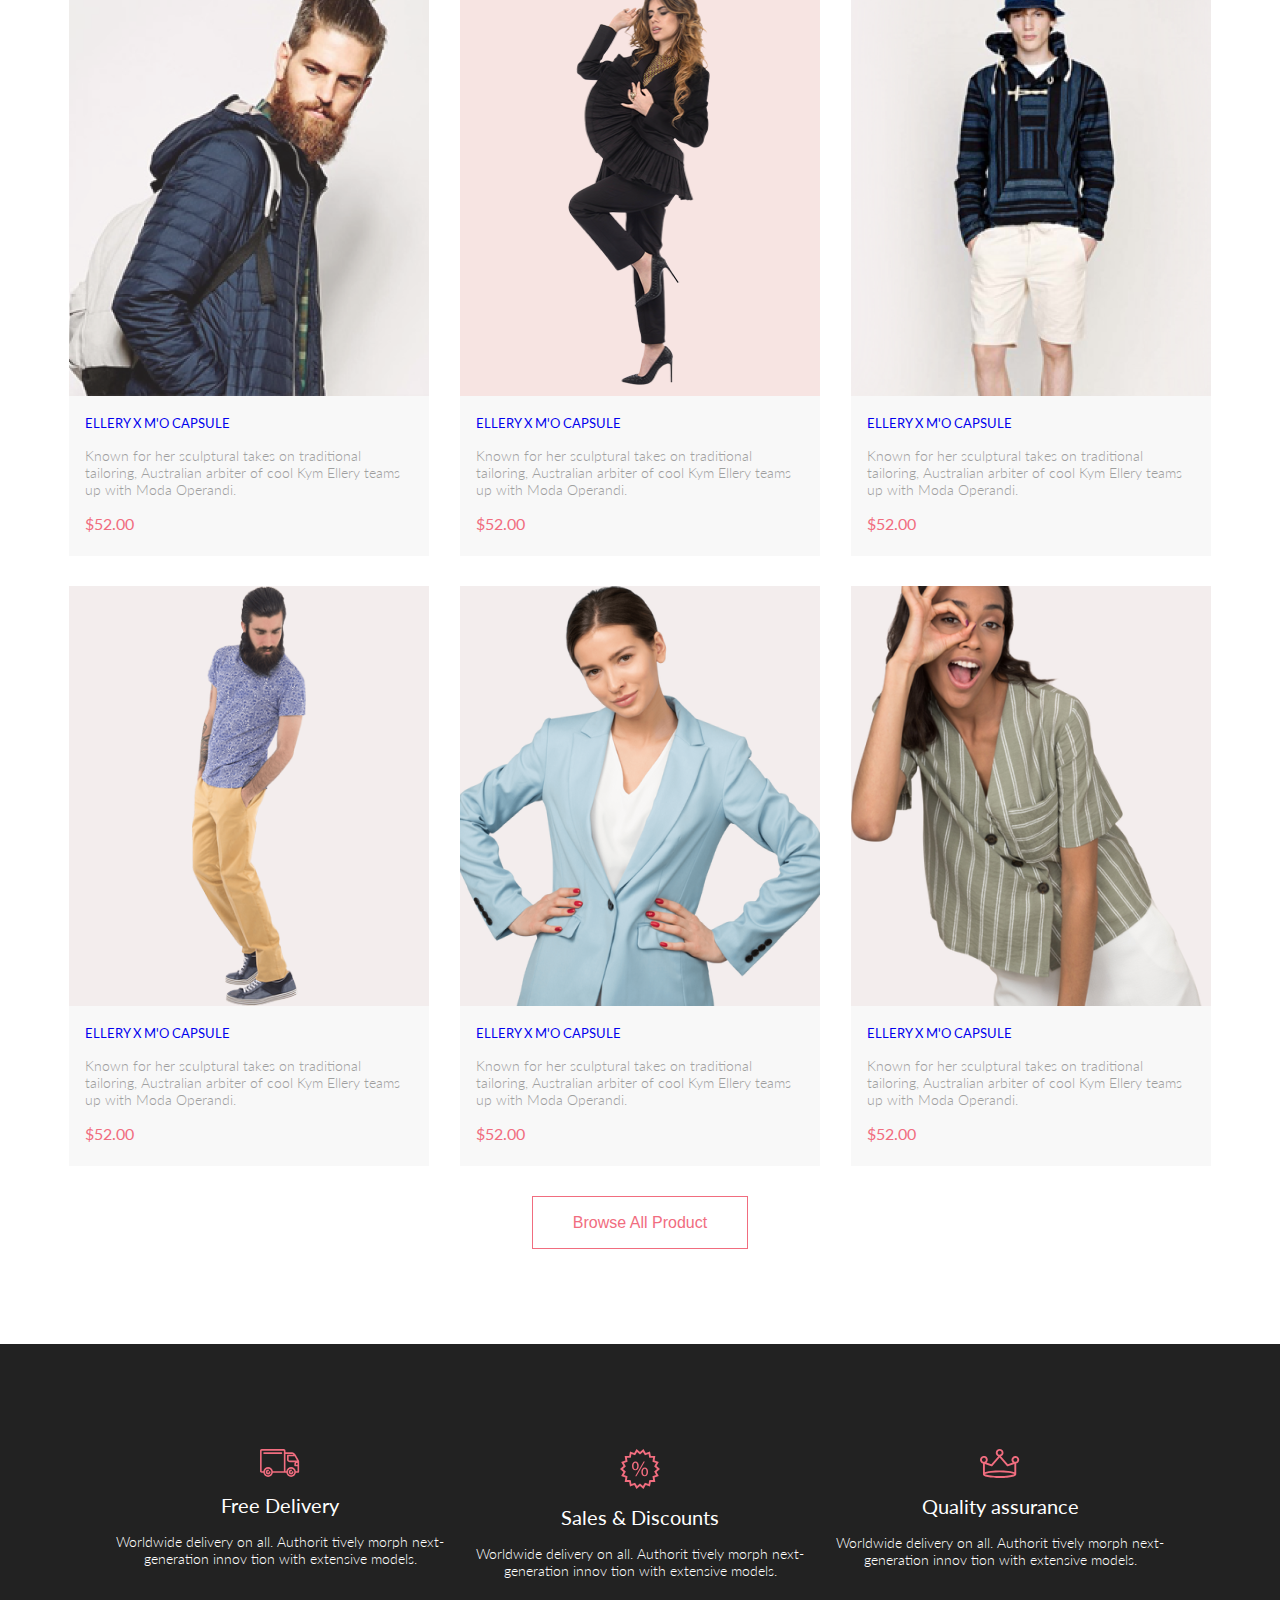
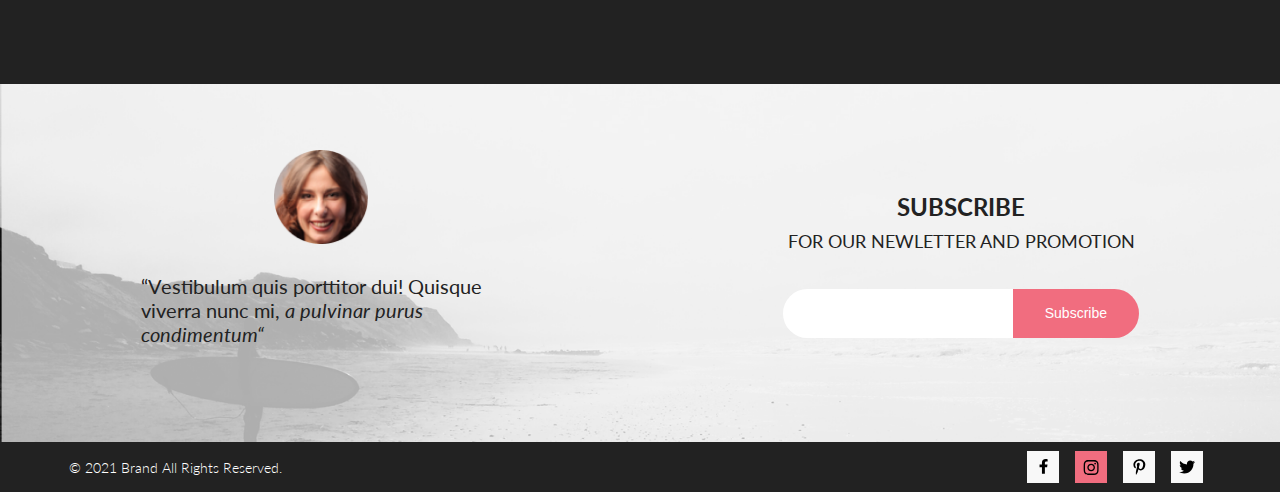
==== commit 3e6cf280: "HW2 complete" ====
--- a/index.html
+++ b/index.html
@@ -23,218 +23,223 @@
                 <a class="header__icon" href="# "><img src="./img/icon_basket.svg " alt="user's basket "></a>
             </div>
             <nav class="header__menu">
-                <h2 class="header__title">menu</h2>
-                <ul class="header__menu-list">
-                    <li class="header__menu-item menu-sub-item">
-                        <h3 class="header__menu-item__title">
+                <div class="close"> <img class=" close__img " src="/img/icon_close.svg " alt="close menu "></div>
+                <h2 class="header__title ">menu</h2>
+                <ul class="header__menu-list ">
+                    <li class="header__menu-item menu-sub-item ">
+                        <h3 class="header__menu-item__title ">
                             man
                         </h3>
-                        <ul class="header__menu-item__title">
-                            <li class="header__menu-item__item">accessories</li>
-                            <li class="header__menu-item__item">bags</li>
-                            <li class="header__menu-item__item">denim</li>
-                            <li class="header__menu-item__item">t-shirts</li>
+                        <ul class="header__menu-item__list ">
+                            <li class="header__menu-item__item ">accessories</li>
+                            <li class="header__menu-item__item ">bags</li>
+                            <li class="header__menu-item__item ">denim</li>
+                            <li class="header__menu-item__item ">t-shirts</li>
                         </ul>
                     </li>
-                    <li class="header__menu-item menu-sub-item">
-                        <h3 class="header__menu-item__title">
+                    <li class="header__menu-item menu-sub-item ">
+                        <h3 class="header__menu-item__title ">
                             woman
                         </h3>
-                        <ul class="header__menu-item__title">
-                            <li class="header__menu-item__item">accessories</li>
-                            <li class="header__menu-item__item">jackets & coats</li>
-                            <li class="header__menu-item__item">polos</li>
-                            <li class="header__menu-item__item">t-shirts</li>
-                            <li class="header__menu-item__item">shirts</li>
+                        <ul class="header__menu-item__list ">
+                            <li class="header__menu-item__item ">accessories</li>
+                            <li class="header__menu-item__item ">jackets & coats</li>
+                            <li class="header__menu-item__item ">polos</li>
+                            <li class="header__menu-item__item ">t-shirts</li>
+                            <li class="header__menu-item__item ">shirts</li>
                         </ul>
                     </li>
-                    <li class="header__menu-item menu-sub-item">
-                        <h3 class="header__menu-item menu-sub-item">
+                    <li class="header__menu-item menu-sub-item ">
+                        <h3 class="header__menu-item__title ">
                             kids
                         </h3>
-                        <ul class="header__menu-item__title">
-                            <li class="header__menu-item__item">accessories</li>
-                            <li class="header__menu-item__item">jackets & coats</li>
-                            <li class="header__menu-item__item">polos</li>
-                            <li class="header__menu-item__item">t-shirts</li>
-                            <li class="header__menu-item__item">shirts</li>
-                            <li class="header__menu-item__item">bags</li>
+                        <ul class="header__menu-item__list ">
+                            <li class="header__menu-item__item ">accessories</li>
+                            <li class="header__menu-item__item ">jackets & coats</li>
+                            <li class="header__menu-item__item ">polos</li>
+                            <li class="header__menu-item__item ">t-shirts</li>
+                            <li class="header__menu-item__item ">shirts</li>
+                            <li class="header__menu-item__item ">bags</li>
                         </ul>
                     </li>
                 </ul>
             </nav>
         </div>
     </header>
-    <main class="main">
-
-        <section class="hero">
-            <img class="hero__img" src=" ./img/man_on_face_site.png " alt="man ">
-            <div class="hero-wrp">
-                <h1 class="hero__title">the brand <span class="hero__subtitle">of luxerious <span class="hero__emphasis">fashion</span></span>
+    <main class="main ">
+
+        <section class="hero ">
+            <img class="hero__img " src=" ./img/man_on_face_site_v2.png " alt="man " height="764px ">
+            <div class="hero-wrp ">
+                <h1 class="hero__title ">the brand <span class="hero__subtitle ">of luxerious <span class="hero__emphasis ">fashion</span></span>
                 </h1>
             </div>
         </section>
-        <div class="container main__container">
-            <section class="sale">
-                <!-- <h2 class="sale__title">sale</h2> -->
-                <ul class="sale__list">
-                    <li class="sale__item">
-                        <a class="sale__link" href="# ">
+        <div class="container main__container ">
+            <section class="sale ">
+                <!-- <h2 class="sale__title ">sale</h2> -->
+                <ul class="sale__list ">
+                    <li class="sale__item ">
+                        <a class="sale__link " href="# ">
 
                             <img src="/img/1_sale_for_women.png " alt="30% off for women ">
-                            <div class="sale__textbox">
-                                <p class="sale__text">30% off</p>
-                                <h3 class="sale__subtitle">for women</h3>
-                            </div>
-                        </a>
-                    </li>
-                    <li class="sale__item">
-                        <a class="sale__link" href="# ">
+                            <div class="sale__textbox ">
+                                <p class="sale__text ">30% off</p>
+                                <h3 class="sale__subtitle ">for women</h3>
+                            </div>
+                        </a>
+                    </li>
+                    <li class="sale__item ">
+                        <a class="sale__link " href="# ">
                             <img src="/img/2_sale_for_men.png " alt=" for men ">
-                            <div class="sale__textbox">
-                                <p class="sale__text">hot deal</p>
-                                <h3 class="sale__subtitle">for men</h3>
-                            </div>
-                        </a>
-                    </li>
-                    <li class="sale__item">
-                        <a class="sale__link" href="# ">
+                            <div class="sale__textbox ">
+                                <p class="sale__text ">hot deal</p>
+                                <h3 class="sale__subtitle ">for men</h3>
+                            </div>
+                        </a>
+                    </li>
+                    <li class="sale__item ">
+                        <a class="sale__link " href="# ">
                             <img src="/img/3_sale_for_kids.png " alt="new arrivals for kids ">
-                            <div class="sale__textbox">
-                                <p class="sale__text">new arrivals</p>
-                                <h3 class="sale__subtitle">for kids</h3>
-                            </div>
-                        </a>
-                    </li>
-                    <li class="sale__item">
-                        <a class="sale__link" href="# ">
-                            <!-- <div class="sale__textbox"> -->
-                            <img class="sale__img" src="/img/4_accesories.png " alt="sale for accesories ">
-                            <p class="sale__text">luxirous & trendy</p>
-                            <h3 class="sale__subtitle">accesories</h3>
-                            <!-- </div> -->
+                            <div class="sale__textbox ">
+                                <p class="sale__text ">new arrivals</p>
+                                <h3 class="sale__subtitle ">for kids</h3>
+                            </div>
+                        </a>
+                    </li>
+                    <li class="sale__item ">
+                        <a class="sale__link " href="# ">
+                            <img class="sale__img " src="/img/4_accesories.png " alt="sale for accesories ">
+                            <div class="sale__textbox ">
+                                <p class="sale__text ">luxirous & trendy</p>
+                                <h3 class="sale__subtitle ">accesories</h3>
+                            </div>
                         </a>
                     </li>
                 </ul>
             </section>
-            <section class="products">
-                <h2 class="products__title">fetured items</h2>
-                <p class="products__subtitle">shop for items based on what we featured in this week</p>
-                <ul class="products__list">
-                    <li class="products__item">
-                        <a class="products__position-link" href="# ">
+            <section class="products ">
+                <h2 class="products__title ">fetured items</h2>
+                <p class="products__subtitle ">shop for items based on what we featured in this week</p>
+                <ul class="products__list ">
+                    <li class="products__item ">
+                        <a class="products__position-link " href="# ">
                             <img src="./img/pic_1.png " alt="photo of product ">
-                            <h3 class="products__position-title">ellery x m'o capsule</h3>
-                            <p class="products__position-text">Known for her sculptural takes on traditional tailoring, Australian arbiter of cool Kym Ellery teams up with Moda Operandi.</p>
-                            <p class="products__position-price">$52.00</p>
-                        </a>
-                    </li>
-                    <li class="products__item">
-                        <a class="products__position-link" href="# ">
+                            <h3 class="products__position-title ">ellery x m'o capsule</h3>
+                            <p class="products__position-text ">Known for her sculptural takes on traditional tailoring, Australian arbiter of cool Kym Ellery teams up with Moda Operandi.</p>
+                            <p class="products__position-price ">$52.00</p>
+                        </a>
+                    </li>
+                    <li class="products__item ">
+                        <a class="products__position-link " href="# ">
                             <img src="./img/pic_2.png " alt="photo of product ">
-                            <h3 class="products__position-title">ellery x m'o capsule</h3>
-                            <p class="products__position-text">Known for her sculptural takes on traditional tailoring, Australian arbiter of cool Kym Ellery teams up with Moda Operandi.</p>
-                            <p class="products__position-price">$52.00</p>
-                        </a>
-                    </li>
-                    <li class="products__item">
-                        <a class="products__position-link" href="# ">
+                            <h3 class="products__position-title ">ellery x m'o capsule</h3>
+                            <p class="products__position-text ">Known for her sculptural takes on traditional tailoring, Australian arbiter of cool Kym Ellery teams up with Moda Operandi.</p>
+                            <p class="products__position-price ">$52.00</p>
+                        </a>
+                    </li>
+                    <li class="products__item ">
+                        <a class="products__position-link " href="# ">
                             <img src="./img/pic_3.png " alt="photo of product ">
-                            <h3 class="products__position-title">ellery x m'o capsule</h3>
-                            <p class="products__position-text">Known for her sculptural takes on traditional tailoring, Australian arbiter of cool Kym Ellery teams up with Moda Operandi.</p>
-                            <p class="products__position-price">$52.00</p>
-                        </a>
-                    </li>
-                    <li class="products__item">
-                        <a class="products__position-link" href="# ">
+                            <h3 class="products__position-title ">ellery x m'o capsule</h3>
+                            <p class="products__position-text ">Known for her sculptural takes on traditional tailoring, Australian arbiter of cool Kym Ellery teams up with Moda Operandi.</p>
+                            <p class="products__position-price ">$52.00</p>
+                        </a>
+                    </li>
+                    <li class="products__item ">
+                        <a class="products__position-link " href="# ">
                             <img src="./img/pic_4.png " alt="photo of product ">
-                            <h3 class="products__position-title">ellery x m'o capsule</h3>
-                            <p class="products__position-text">Known for her sculptural takes on traditional tailoring, Australian arbiter of cool Kym Ellery teams up with Moda Operandi.</p>
-                            <p class="products__position-price">$52.00</p>
-                        </a>
-                    </li>
-                    <li class="products__item">
-                        <a class="products__position-link" href="# ">
+                            <h3 class="products__position-title ">ellery x m'o capsule</h3>
+                            <p class="products__position-text ">Known for her sculptural takes on traditional tailoring, Australian arbiter of cool Kym Ellery teams up with Moda Operandi.</p>
+                            <p class="products__position-price ">$52.00</p>
+                        </a>
+                    </li>
+                    <li class="products__item ">
+                        <a class="products__position-link " href="# ">
                             <img src="./img/pic_5.png " alt="photo of product ">
-                            <h3 class="products__position-title">ellery x m'o capsule</h3>
-                            <p class="products__position-text">Known for her sculptural takes on traditional tailoring, Australian arbiter of cool Kym Ellery teams up with Moda Operandi.</p>
-                            <p class="products__position-price">$52.00</p>
-                        </a>
-                    </li>
-                    <li class="products__item">
-                        <a class="products__position-link" href="# ">
+                            <h3 class="products__position-title ">ellery x m'o capsule</h3>
+                            <p class="products__position-text ">Known for her sculptural takes on traditional tailoring, Australian arbiter of cool Kym Ellery teams up with Moda Operandi.</p>
+                            <p class="products__position-price ">$52.00</p>
+                        </a>
+                    </li>
+                    <li class="products__item ">
+                        <a class="products__position-link " href="# ">
                             <img src="./img/pic_6.png " alt="photo of product ">
-                            <h3 class="products__position-title">ellery x m'o capsule</h3>
-                            <p class="products__position-text">Known for her sculptural takes on traditional tailoring, Australian arbiter of cool Kym Ellery teams up with Moda Operandi.</p>
-                            <p class="products__position-price">$52.00</p>
-                        </a>
-                    </li>
-                </ul>
-                <button class="products__buttonall" type="button ">Browse All Product</button>
+                            <h3 class="products__position-title ">ellery x m'o capsule</h3>
+                            <p class="products__position-text ">Known for her sculptural takes on traditional tailoring, Australian arbiter of cool Kym Ellery teams up with Moda Operandi.</p>
+                            <p class="products__position-price ">$52.00</p>
+                        </a>
+                    </li>
+                </ul>
+                <button class="products__buttonall " type="button ">Browse All Product</button>
             </section>
         </div>
     </main>
-    <footer class="footer">
-        <div class="container specially__container">
-            <section class="specially">
-                <ul class="specially__list">
-                    <li class="specially__item">
-                        <article class="specially__point">
-                            <img class="specially__icon" src=" ./img/icon_car.svg " alt="free delivery ">
-                            <h2 class="specially__title">Free Delivery</h2>
-                            <p class="specially__text">Worldwide delivery on all. Authorit tively morph next-generation innov tion with extensive models.</p>
+    <footer class="footer ">
+        <div class="container specially__container ">
+            <section class="specially ">
+                <ul class="specially__list ">
+                    <li class="specially__item ">
+                        <article class="specially__point ">
+                            <img class="specially__icon " src=" ./img/icon_car.svg " alt="free delivery ">
+                            <h2 class="specially__title ">Free Delivery</h2>
+                            <p class="specially__text ">Worldwide delivery on all. Authorit tively morph next-generation innov tion with extensive models.</p>
                         </article>
                     </li>
-                    <li class="specially__item">
-                        <article class="specially__point">
-                            <img class="specially__icon" src="./img/icon_discount.svg " alt="sales & discounts ">
-                            <h2 class="specially__title">Sales & Discounts</h2>
-                            <p class="specially__text">Worldwide delivery on all. Authorit tively morph next-generation innov tion with extensive models.</p>
+                    <li class="specially__item ">
+                        <article class="specially__point ">
+                            <img class="specially__icon " src="./img/icon_discount.svg " alt="sales & discounts ">
+                            <h2 class="specially__title ">Sales & Discounts</h2>
+                            <p class="specially__text ">Worldwide delivery on all. Authorit tively morph next-generation innov tion with extensive models.</p>
                         </article>
                     </li>
-                    <li class="specially__item">
-                        <article class="specially__point">
-                            <img class="specially__icon" src="./img/icon_crown.svg " alt="quality assurance ">
-                            <h2 class="specially__title">Quality assurance</h2>
-                            <p class="specially__text">Worldwide delivery on all. Authorit tively morph next-generation innov tion with extensive models.</p>
+                    <li class="specially__item ">
+                        <article class="specially__point ">
+                            <img class="specially__icon " src="./img/icon_crown.svg " alt="quality assurance ">
+                            <h2 class="specially__title ">Quality assurance</h2>
+                            <p class="specially__text ">Worldwide delivery on all. Authorit tively morph next-generation innov tion with extensive models.</p>
                         </article>
                     </li>
                 </ul>
         </div>
         </section>
-        <section class="info">
-            <img class="info_background-img" src="./img/footer_image.png" alt="review ">
-            <div class="info_transform">
-                <div>
-                    <img src="./img/face_in_circle.png " alt="review ">
-                    <p>“vestibulum quis porttitor dui! quisque viverra nunc mi, a pulvinar purus condimentum“</p>
+        <section class="infoblock ">
+            <img class="info_background-img " src="./img/footer_image.png " alt="review ">
+            <div class="infoblock_transform ">
+                <div class="info__quote ">
+                    <img src="./img/face_in_circle.png " width="94px " alt="review ">
+                    <p class="info__quote-text ">“Vestibulum quis porttitor dui! Quisque viverra nunc mi,
+                        <spawn class="info__quote-text-exretion ">a pulvinar purus condimentum“ </spawn>
+                    </p>
                 </div>
-                <div>
-                    <form action=" ">
-                        <h3>subscribe</h3>
-                        <p> for our newletter and promotion</p>
-                        <input type="email " autocomplete="enter your email "> <button>send</button>
+                <div class="subscribe ">
+                    <form class="subscribe__form " action=" ">
+                        <h3 class="subscribe__title ">subscribe</h3>
+                        <p class="subscribe__subtitle "> for our newletter and promotion</p>
+                        <div class="subscribe__enter ">
+                            <input class="subscribe__email " type=" email " autocomplete="enter your email ">
+                            <button class="subscribe__btn ">Subscribe</button></div>
                     </form>
                 </div>
             </div>
         </section>
 
         <section class=" copyright ">
-            <div class="container copyright__container">
+            <div class="container copyright__container ">
                 <p> &copy 2021 Brand All Rights Reserved.</p>
                 <div></div>
-                <ul class="copyright__list">
-                    <li class="copyright__item">
-                        <link class="copyright__link" href="# "><img src="./img/sn_facebook.svg " alt="facebook "></link>
-                    </li>
-                    <li class="copyright__item pink_link">
-                        <link class="copyright__link" href="# "><img src="./img/sn_instagram.svg " alt="instagram "></link>
+                <ul class="copyright__list ">
+                    <li class="copyright__item ">
+                        <link class="copyright__link " href="# "><img src="./img/sn_facebook.svg " alt="facebook "></link>
+                    </li>
+                    <li class="copyright__item pink_link ">
+                        <link class="copyright__link " href="# "><img src="./img/sn_instagram.svg " alt="instagram "></link>
                     </li>
                     <li class="copyright__item ">
                         <link class="copyright__link " href="# "><img src="./img/sn_pinterest.svg " alt="pinterest "></link>
                     </li>
-                    <li class="copyright__item">
-                        <link class="copyright__link" href="# "><img src="./img/sn_twitter.svg " alt="twitter "></link>
+                    <li class="copyright__item ">
+                        <link class="copyright__link " href="# "><img src="./img/sn_twitter.svg " alt="twitter "></link>
                     </li>
                 </ul>
             </div>
--- a/css/style.css
+++ b/css/style.css
@@ -1,326 +1,437 @@
-@import url('https://fonts.googleapis.com/css2?family=Lato:ital,wght@0,300;0,400;0,700;1,300;1,400;1,700&display=swap');
-:root {
-    --black-color: #222222;
-    --ligth-color: #F1E4E6;
-    --default-color: #F16D7F;
-    --gray: #9F9F9F;
-    --fons: #F8F8F8;
-    --white: #fff;
-}
-
-body {
-    font-family: Lato;
-    font-style: normal;
-    font-weight: 300;
-    font-size: 14px;
-    line-height: 17px
-}
-
-.container {
-    width: 1142px;
-    margin: 0 auto;
-    display: flex;
-    align-items: center;
-    justify-content: space-between;
-}
-
-.header {
-    background-color: var(--black-color);
-}
-
-.header__container {
-    display: flex;
-    align-items: center;
-    min-height: 50px;
-}
-
-.header__box {
-    display: block;
-}
-
-.header__menu {
-    display: none;
-}
-
-.header__logo {
-    width: 44px;
-    height: 38px;
-}
-
-.header__icon {
-    margin: 0 0 0 33px;
-    height: 29px;
-}
-
-.header__button {
-    border: none;
-    background-color: transparent;
-}
-
-.hero {
-    display: flex;
-    background-color: var(--ligth-color);
-    justify-content: center;
-}
-
-.hero-wrp {
-    display: flex;
-    align-items: center;
-    padding: 0 0 0 92px;
-}
-
-.hero__title {
-    font-style: normal;
-    font-weight: 900;
-    font-size: 48px;
-    line-height: 58px;
-    text-transform: uppercase;
-}
-
-.hero__subtitle {
-    display: block;
-    font-weight: 700;
-    font-size: 37px;
-    line-height: 44px;
-}
-
-.hero__emphasis {
-    color: var(--default-color);
-}
-
-.main__container {
-    flex-direction: column;
-    /* padding: 64px 0 0 0; */
-}
-
-.sale {
-    margin: 64px 0;
-}
-
-.sale__list {
-    list-style: none;
-    display: flex;
-    flex-wrap: wrap;
-    justify-content: space-between;
-}
-
-.sale__item {
-    display: flex;
-    align-items: center;
-    justify-content: center;
-    position: relative;
-    margin-bottom: 30px;
-}
-
-.sale__img {
-    position: relative;
-    width: 100%;
-}
-
-.sale__textbox {
-    position: absolute;
-    top: 0;
-    bottom: 0;
-    left: 0;
-    right: 0;
-    display: flex;
-    align-items: center;
-    justify-content: center;
-    flex-direction: column;
-}
-
-.sale__text {
-    font-size: 16px;
-    line-height: 19px;
-    text-align: center;
-    color: var(--white);
-    text-transform: uppercase;
-    text-align: center;
-}
-
-.sale__subtitle {
-    font-size: 24px;
-    line-height: 29px;
-    text-align: center;
-    color: var(--default-color);
-    text-transform: uppercase;
-    text-align: center;
-}
-
-.products {
-    display: flex;
-    align-items: center;
-    flex-direction: column;
-}
-
-.products__title {
-    font-weight: normal;
-    font-size: 30px;
-    line-height: 36px;
-    text-transform: uppercase;
-}
-
-.products__subtitle {
-    font-size: 14px;
-    line-height: 17px;
-    text-transform: uppercase;
-    color: var(--gray);
-}
-
-.products__list {
-    list-style: none;
-    display: flex;
-    flex-wrap: wrap;
-    justify-content: space-between;
-    margin: 48px 0 0 0;
-}
-
-.products__item {
-    background-color: var(--fons);
-    width: 360px;
-    height: 580px;
-    margin: 0 0 30px;
-}
-
-.products__position-link {
-    text-decoration: none;
-    letter-spacing: 0em;
-    text-align: left;
-}
-
-.products__position-title {
-    font-size: 13px;
-    font-weight: 400;
-    line-height: 16px;
-    text-transform: uppercase;
-    margin: 16px;
-}
-
-.products__position-text {
-    font-size: 14px;
-    line-height: 17px;
-    color: var(--gray);
-    margin: 16px;
-}
-
-.products__position-price {
-    font-size: 16px;
-    font-weight: 400;
-    line-height: 19px;
-    text-transform: uppercase;
-    color: var(--default-color);
-    margin: 16px;
-}
-
-.products__buttonall {
-    font-size: 16px;
-    font-weight: 400;
-    line-height: 19px;
-    border-radius: 0px;
-    border: 1px solid var(--default-color);
-    color: var(--default-color);
-    background-color: transparent;
-    padding: 16px 40px;
-}
-
-.footer {
-    display: flex;
-    margin: 95px 0 0 0;
-    flex-direction: column;
-    background-color: var(--black-color);
-    color: var(--white);
-}
-
-.specially__container {
-    flex-direction: row;
-    justify-content: center;
-}
-
-.specially__list {
-    list-style: none;
-    display: flex;
-    justify-content: stretch;
-    align-items: flex-start;
-}
-
-.specially__item {
-    display: flex;
-    justify-content: baseline;
-}
-
-.specially__point {
-    margin: 105px 0;
-    display: flex;
-    flex-direction: column;
-    align-items: center;
-    width: 360px;
-}
-
-.specially__icon {
-    width: 40px;
-}
-
-.specially__title {
-    margin: 16px;
-    font-size: 20px;
-    font-weight: 400;
-    line-height: 24px;
-}
-
-.specially__text {
-    font-size: 14px;
-    line-height: 17px;
-    text-align: center;
-}
-
-.info {
-    display: flex;
-    /* background-color: var(--ligth-color); */
-    flex-direction: column;
-    justify-content: center;
-}
-
-.info_background-img {
-    position: relative;
-    width: 100%;
-}
-
-.info_transform {
-    /* position: absolute; */
-    top: 0;
-    bottom: 0;
-    left: 0;
-    right: 0;
-    display: flex;
-    align-items: center;
-    justify-content: center;
-    flex-direction: column;
-}
-
-.copyright {
-    display: flex;
-}
-
-.copyright__container {
-    display: flex;
-    align-items: center;
-    min-height: 50px;
-}
-
-.copyright__list {
-    display: flex
-}
-
-.copyright__item {
-    width: 32px;
-    height: 32px;
-    background-color: var(--fons);
-    display: flex;
-    align-items: center;
-    justify-content: center;
-    margin: 8px;
-}
-
-.pink_link {
-    background-color: var(--default-color);
-}+    @import url('https://fonts.googleapis.com/css2?family=Lato:ital,wght@0,300;0,400;0,700;1,300;1,400;1,700&display=swap');
+     :root {
+        --black-color: #222222;
+        --ligth-color: #F1E4E6;
+        --default-color: #F16D7F;
+        --gray: #9F9F9F;
+        --dark-gray: #6F6E6E;
+        --fons: #F8F8F8;
+        --white: #fff;
+    }
+    
+    body {
+        font-family: Lato;
+        font-style: normal;
+        font-weight: 300;
+        font-size: 14px;
+        line-height: 17px
+    }
+    
+    .container {
+        width: 1142px;
+        margin: 0 auto;
+        display: flex;
+        align-items: center;
+        justify-content: space-between;
+    }
+    
+    .header {
+        background-color: var(--black-color);
+    }
+    
+    .header__container {
+        display: flex;
+        align-items: center;
+        min-height: 50px;
+        /* max-height: 75px; */
+    }
+    
+    .header__box {
+        display: block;
+        margin: 18px 0;
+    }
+    
+    .header__menu {
+        /* display: none; */
+        position: absolute;
+        top: 78px;
+        right: 0;
+        height: 764px;
+        background-color: var(--white);
+        text-transform: uppercase;
+        padding: 0 37px;
+        min-width: 232px;
+        box-shadow: -1px 1px 100px var(--gray);
+    }
+    
+    .header__menu-item__item {
+        font-size: 14px;
+        font-weight: 400;
+        line-height: 17px;
+        text-align: left;
+        color: var(--dark-gray);
+        text-transform: capitalize;
+        margin: 12px 24px 0 0;
+    }
+    
+    .header__menu-item__title {
+        color: var(--default-color);
+        font-size: 14px;
+        font-weight: 400;
+        line-height: 17px;
+        text-align: left;
+        margin: 24px 0 0 0;
+    }
+    
+    .close {
+        margin: 16px 0px 8px;
+        display: flex;
+        justify-content: flex-end;
+    }
+    
+    .header__title {
+        font-size: 14px;
+        font-weight: 700;
+        line-height: 17px;
+        text-align: left;
+    }
+    
+    .header__logo {
+        width: 44px;
+        height: 38px;
+    }
+    
+    .header__icon {
+        margin: 0 0 0 33px;
+        height: 29px;
+    }
+    
+    .header__button {
+        border: none;
+        background-color: transparent;
+    }
+    
+    .hero {
+        display: flex;
+        background-color: var(--ligth-color);
+        justify-content: center;
+        width: 800;
+    }
+    
+    .hero-wrp {
+        display: flex;
+        align-items: center;
+        padding: 0 0 0 92px;
+    }
+    
+    .hero__title {
+        font-style: normal;
+        font-weight: 900;
+        font-size: 48px;
+        line-height: 58px;
+        text-transform: uppercase;
+    }
+    
+    .hero__subtitle {
+        display: block;
+        font-weight: 700;
+        font-size: 37px;
+        line-height: 44px;
+    }
+    
+    .hero__emphasis {
+        color: var(--default-color);
+    }
+    
+    .main__container {
+        flex-direction: column;
+        /* padding: 64px 0 0 0; */
+    }
+    
+    .sale {
+        margin: 64px 0;
+    }
+    
+    .sale__list {
+        list-style: none;
+        display: flex;
+        flex-wrap: wrap;
+        justify-content: space-between;
+    }
+    
+    .sale__item {
+        display: flex;
+        align-items: center;
+        justify-content: center;
+        position: relative;
+        margin-bottom: 30px;
+    }
+    
+    .sale__img {
+        position: relative;
+        width: 100%;
+    }
+    
+    .sale__textbox {
+        position: absolute;
+        top: 0;
+        bottom: 0;
+        left: 0;
+        right: 0;
+        display: flex;
+        align-items: center;
+        justify-content: center;
+        flex-direction: column;
+    }
+    
+    .sale__text {
+        font-size: 16px;
+        line-height: 19px;
+        text-align: center;
+        color: var(--white);
+        text-transform: uppercase;
+        text-align: center;
+    }
+    
+    .sale__subtitle {
+        font-size: 24px;
+        line-height: 29px;
+        text-align: center;
+        color: var(--default-color);
+        text-transform: uppercase;
+        text-align: center;
+    }
+    
+    .products {
+        display: flex;
+        align-items: center;
+        flex-direction: column;
+    }
+    
+    .products__title {
+        font-weight: normal;
+        font-size: 30px;
+        line-height: 36px;
+        text-transform: uppercase;
+    }
+    
+    .products__subtitle {
+        font-size: 14px;
+        line-height: 17px;
+        text-transform: uppercase;
+        color: var(--gray);
+    }
+    
+    .products__list {
+        list-style: none;
+        display: flex;
+        flex-wrap: wrap;
+        justify-content: space-between;
+        margin: 48px 0 0 0;
+    }
+    
+    .products__item {
+        background-color: var(--fons);
+        width: 360px;
+        height: 580px;
+        margin: 0 0 30px;
+    }
+    
+    .products__position-link {
+        text-decoration: none;
+        letter-spacing: 0em;
+        text-align: left;
+    }
+    
+    .products__position-title {
+        font-size: 13px;
+        font-weight: 400;
+        line-height: 16px;
+        text-transform: uppercase;
+        margin: 16px;
+    }
+    
+    .products__position-text {
+        font-size: 14px;
+        line-height: 17px;
+        color: var(--gray);
+        margin: 16px;
+    }
+    
+    .products__position-price {
+        font-size: 16px;
+        font-weight: 400;
+        line-height: 19px;
+        text-transform: uppercase;
+        color: var(--default-color);
+        margin: 16px;
+    }
+    
+    .products__buttonall {
+        font-size: 16px;
+        font-weight: 400;
+        line-height: 19px;
+        border-radius: 0px;
+        border: 1px solid var(--default-color);
+        color: var(--default-color);
+        background-color: transparent;
+        padding: 16px 40px;
+    }
+    
+    .footer {
+        display: flex;
+        margin: 95px 0 0 0;
+        flex-direction: column;
+        background-color: var(--black-color);
+        color: var(--white);
+    }
+    
+    .specially__container {
+        flex-direction: row;
+        justify-content: center;
+    }
+    
+    .specially__list {
+        list-style: none;
+        display: flex;
+        justify-content: stretch;
+        align-items: flex-start;
+    }
+    
+    .specially__item {
+        display: flex;
+        justify-content: baseline;
+    }
+    
+    .specially__point {
+        margin: 105px 0;
+        display: flex;
+        flex-direction: column;
+        align-items: center;
+        width: 360px;
+    }
+    
+    .specially__icon {
+        width: 40px;
+    }
+    
+    .specially__title {
+        margin: 16px;
+        font-size: 20px;
+        font-weight: 400;
+        line-height: 24px;
+    }
+    
+    .specially__text {
+        font-size: 14px;
+        line-height: 17px;
+        text-align: center;
+    }
+    
+    .infoblock {
+        position: relative;
+        display: flex;
+        /* background-color: var(--ligth-color); */
+        flex-direction: column;
+        justify-content: center;
+    }
+    
+    .infoblock_transform {
+        position: absolute;
+        /* margin: 86px 0; */
+        /* bottom: 0; */
+        left: 0;
+        right: 0;
+        display: flex;
+        align-items: center;
+        justify-content: space-around;
+        flex-direction: row;
+        color: var(--black-color);
+    }
+    
+    .info__quote {
+        display: flex;
+        flex-direction: column;
+        justify-content: center;
+        align-items: center;
+    }
+    
+    .info__quote-text {
+        font-size: 20px;
+        font-weight: 400;
+        line-height: 24px;
+        width: 360px;
+        margin: 30px 0;
+    }
+    
+    .info__quote-text-exretion {
+        font-style: italic;
+    }
+    
+    .subscribe__form {
+        display: flex;
+        flex-direction: column;
+        align-items: center
+    }
+    
+    .subscribe__title {
+        font-size: 24px;
+        font-weight: 700;
+        line-height: 38px;
+        text-transform: uppercase;
+    }
+    
+    .subscribe__subtitle {
+        font-size: 18px;
+        font-weight: 400;
+        line-height: 31px;
+        text-transform: uppercase;
+    }
+    
+    .subscribe__btn {
+        font-size: 14px;
+        font-weight: 400;
+        line-height: 17px;
+        color: var(--white);
+        background-color: var(--default-color);
+        padding: 16px 32px;
+        margin: 0;
+        border: none;
+    }
+    
+    .subscribe__enter {
+        display: flex;
+        border-radius: 50px;
+        overflow: hidden;
+        justify-content: space-between;
+        margin: 32px 0 0 0;
+        min-width: 356px;
+    }
+    
+    .subscribe__email {
+        font-weight: 400;
+        line-height: 17px;
+        text-align: left;
+        padding: 10px;
+        border: none;
+        /* display: flex; */
+        width: 100%;
+    }
+    
+    .copyright {
+        display: flex;
+    }
+    
+    .copyright__container {
+        display: flex;
+        align-items: center;
+        min-height: 50px;
+    }
+    
+    .copyright__list {
+        display: flex
+    }
+    
+    .copyright__item {
+        width: 32px;
+        height: 32px;
+        background-color: var(--fons);
+        display: flex;
+        align-items: center;
+        justify-content: center;
+        margin: 8px;
+    }
+    
+    .pink_link {
+        background-color: var(--default-color);
+    }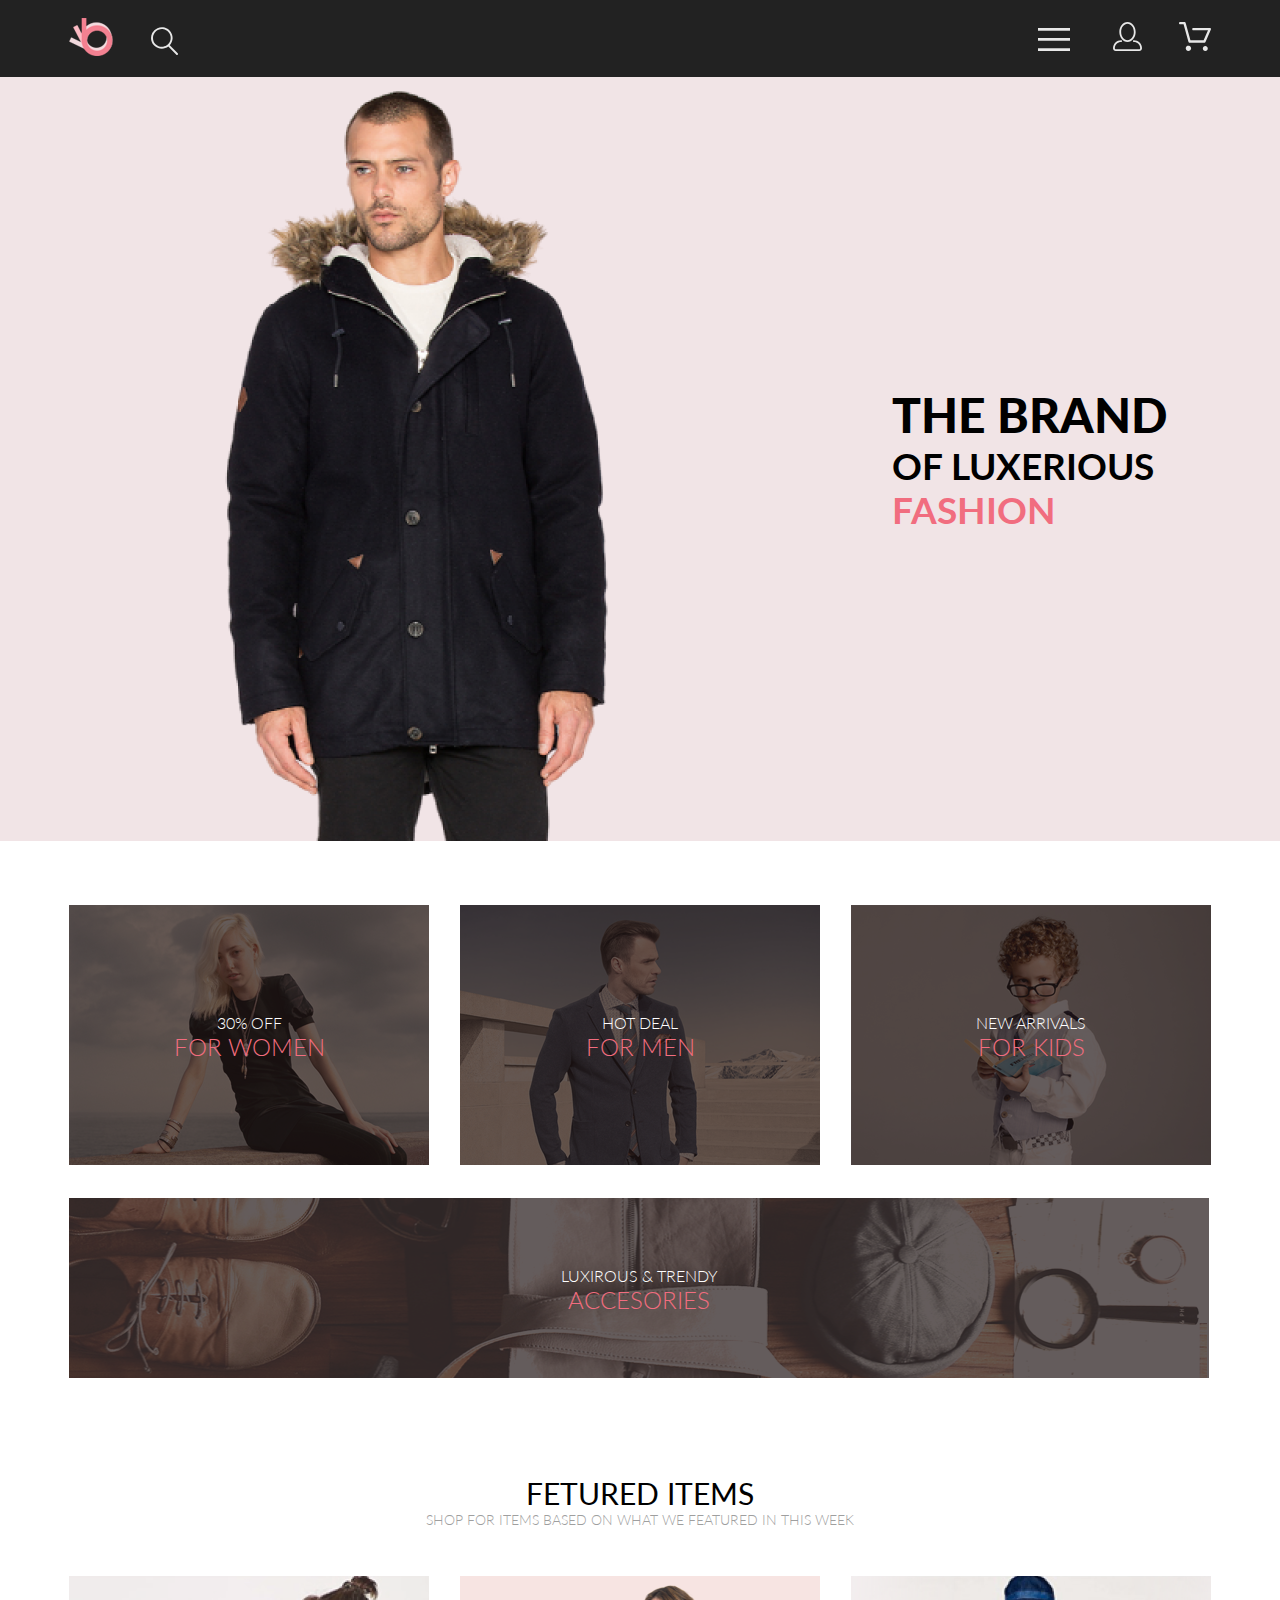
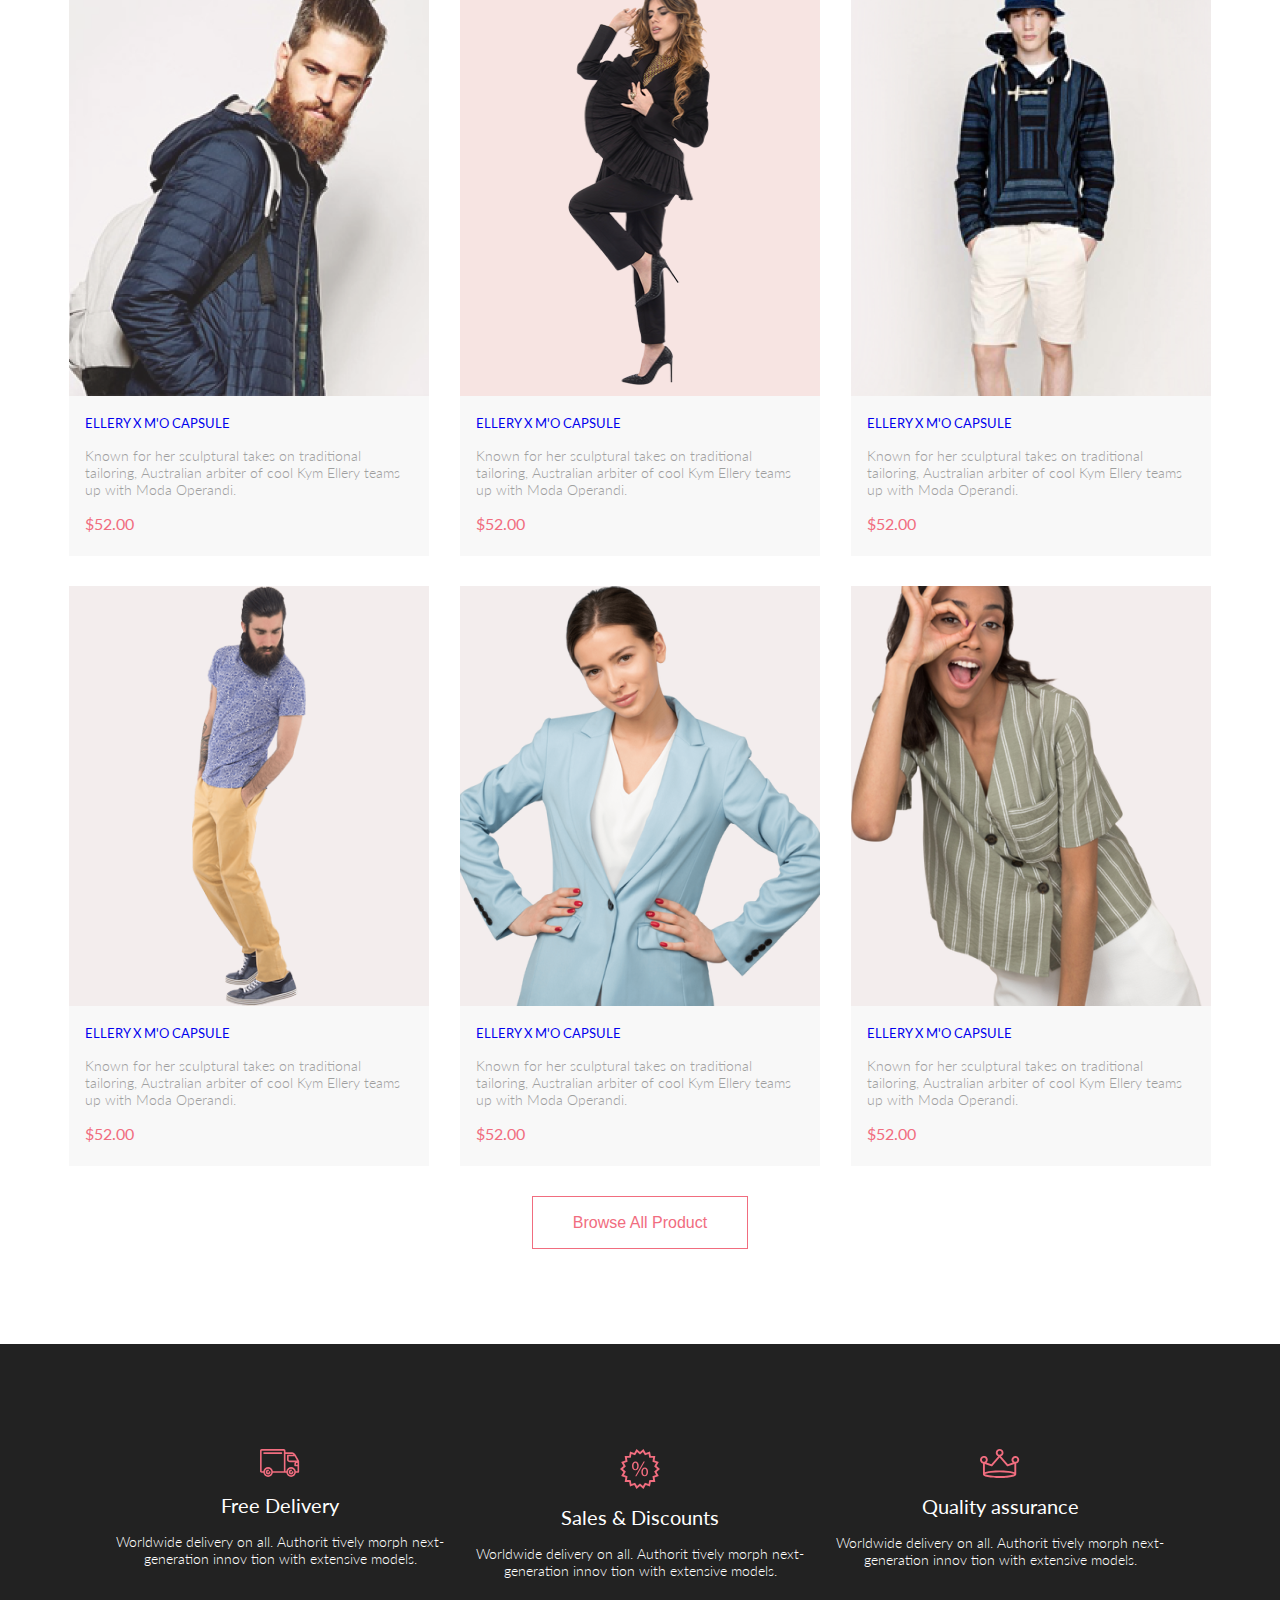
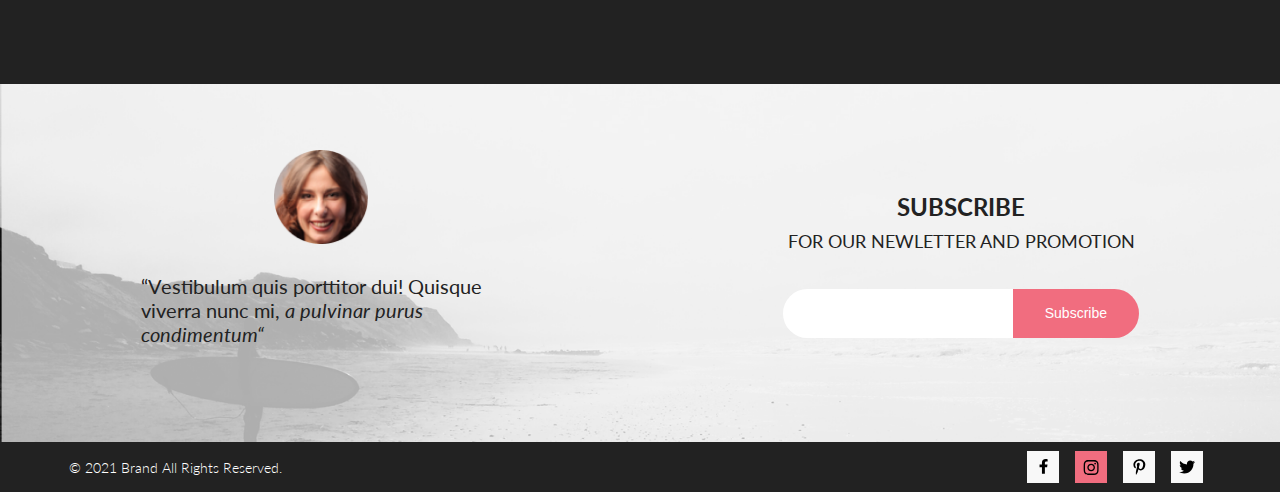
==== commit 22c73ddd: "complete hw2 v2" ====
--- a/index.html
+++ b/index.html
@@ -71,6 +71,9 @@
         <section class="hero ">
             <img class="hero__img " src=" ./img/man_on_face_site_v2.png " alt="man " height="764px ">
             <div class="hero-wrp ">
+                <div class=".pink-rectangle">
+                    <p> </p>
+                </div>
                 <h1 class="hero__title ">the brand <span class="hero__subtitle ">of luxerious <span class="hero__emphasis ">fashion</span></span>
                 </h1>
             </div>
--- a/css/style.css
+++ b/css/style.css
@@ -1,437 +1,443 @@
-    @import url('https://fonts.googleapis.com/css2?family=Lato:ital,wght@0,300;0,400;0,700;1,300;1,400;1,700&display=swap');
-     :root {
-        --black-color: #222222;
-        --ligth-color: #F1E4E6;
-        --default-color: #F16D7F;
-        --gray: #9F9F9F;
-        --dark-gray: #6F6E6E;
-        --fons: #F8F8F8;
-        --white: #fff;
-    }
-    
-    body {
-        font-family: Lato;
-        font-style: normal;
-        font-weight: 300;
-        font-size: 14px;
-        line-height: 17px
-    }
-    
-    .container {
-        width: 1142px;
-        margin: 0 auto;
-        display: flex;
-        align-items: center;
-        justify-content: space-between;
-    }
-    
-    .header {
-        background-color: var(--black-color);
-    }
-    
-    .header__container {
-        display: flex;
-        align-items: center;
-        min-height: 50px;
-        /* max-height: 75px; */
-    }
-    
-    .header__box {
-        display: block;
-        margin: 18px 0;
-    }
-    
-    .header__menu {
-        /* display: none; */
-        position: absolute;
-        top: 78px;
-        right: 0;
-        height: 764px;
-        background-color: var(--white);
-        text-transform: uppercase;
-        padding: 0 37px;
-        min-width: 232px;
-        box-shadow: -1px 1px 100px var(--gray);
-    }
-    
-    .header__menu-item__item {
-        font-size: 14px;
-        font-weight: 400;
-        line-height: 17px;
-        text-align: left;
-        color: var(--dark-gray);
-        text-transform: capitalize;
-        margin: 12px 24px 0 0;
-    }
-    
-    .header__menu-item__title {
-        color: var(--default-color);
-        font-size: 14px;
-        font-weight: 400;
-        line-height: 17px;
-        text-align: left;
-        margin: 24px 0 0 0;
-    }
-    
-    .close {
-        margin: 16px 0px 8px;
-        display: flex;
-        justify-content: flex-end;
-    }
-    
-    .header__title {
-        font-size: 14px;
-        font-weight: 700;
-        line-height: 17px;
-        text-align: left;
-    }
-    
-    .header__logo {
-        width: 44px;
-        height: 38px;
-    }
-    
-    .header__icon {
-        margin: 0 0 0 33px;
-        height: 29px;
-    }
-    
-    .header__button {
-        border: none;
-        background-color: transparent;
-    }
-    
-    .hero {
-        display: flex;
-        background-color: var(--ligth-color);
-        justify-content: center;
-        width: 800;
-    }
-    
-    .hero-wrp {
-        display: flex;
-        align-items: center;
-        padding: 0 0 0 92px;
-    }
-    
-    .hero__title {
-        font-style: normal;
-        font-weight: 900;
-        font-size: 48px;
-        line-height: 58px;
-        text-transform: uppercase;
-    }
-    
-    .hero__subtitle {
-        display: block;
-        font-weight: 700;
-        font-size: 37px;
-        line-height: 44px;
-    }
-    
-    .hero__emphasis {
-        color: var(--default-color);
-    }
-    
-    .main__container {
-        flex-direction: column;
-        /* padding: 64px 0 0 0; */
-    }
-    
-    .sale {
-        margin: 64px 0;
-    }
-    
-    .sale__list {
-        list-style: none;
-        display: flex;
-        flex-wrap: wrap;
-        justify-content: space-between;
-    }
-    
-    .sale__item {
-        display: flex;
-        align-items: center;
-        justify-content: center;
-        position: relative;
-        margin-bottom: 30px;
-    }
-    
-    .sale__img {
-        position: relative;
-        width: 100%;
-    }
-    
-    .sale__textbox {
-        position: absolute;
-        top: 0;
-        bottom: 0;
-        left: 0;
-        right: 0;
-        display: flex;
-        align-items: center;
-        justify-content: center;
-        flex-direction: column;
-    }
-    
-    .sale__text {
-        font-size: 16px;
-        line-height: 19px;
-        text-align: center;
-        color: var(--white);
-        text-transform: uppercase;
-        text-align: center;
-    }
-    
-    .sale__subtitle {
-        font-size: 24px;
-        line-height: 29px;
-        text-align: center;
-        color: var(--default-color);
-        text-transform: uppercase;
-        text-align: center;
-    }
-    
-    .products {
-        display: flex;
-        align-items: center;
-        flex-direction: column;
-    }
-    
-    .products__title {
-        font-weight: normal;
-        font-size: 30px;
-        line-height: 36px;
-        text-transform: uppercase;
-    }
-    
-    .products__subtitle {
-        font-size: 14px;
-        line-height: 17px;
-        text-transform: uppercase;
-        color: var(--gray);
-    }
-    
-    .products__list {
-        list-style: none;
-        display: flex;
-        flex-wrap: wrap;
-        justify-content: space-between;
-        margin: 48px 0 0 0;
-    }
-    
-    .products__item {
-        background-color: var(--fons);
-        width: 360px;
-        height: 580px;
-        margin: 0 0 30px;
-    }
-    
-    .products__position-link {
-        text-decoration: none;
-        letter-spacing: 0em;
-        text-align: left;
-    }
-    
-    .products__position-title {
-        font-size: 13px;
-        font-weight: 400;
-        line-height: 16px;
-        text-transform: uppercase;
-        margin: 16px;
-    }
-    
-    .products__position-text {
-        font-size: 14px;
-        line-height: 17px;
-        color: var(--gray);
-        margin: 16px;
-    }
-    
-    .products__position-price {
-        font-size: 16px;
-        font-weight: 400;
-        line-height: 19px;
-        text-transform: uppercase;
-        color: var(--default-color);
-        margin: 16px;
-    }
-    
-    .products__buttonall {
-        font-size: 16px;
-        font-weight: 400;
-        line-height: 19px;
-        border-radius: 0px;
-        border: 1px solid var(--default-color);
-        color: var(--default-color);
-        background-color: transparent;
-        padding: 16px 40px;
-    }
-    
-    .footer {
-        display: flex;
-        margin: 95px 0 0 0;
-        flex-direction: column;
-        background-color: var(--black-color);
-        color: var(--white);
-    }
-    
-    .specially__container {
-        flex-direction: row;
-        justify-content: center;
-    }
-    
-    .specially__list {
-        list-style: none;
-        display: flex;
-        justify-content: stretch;
-        align-items: flex-start;
-    }
-    
-    .specially__item {
-        display: flex;
-        justify-content: baseline;
-    }
-    
-    .specially__point {
-        margin: 105px 0;
-        display: flex;
-        flex-direction: column;
-        align-items: center;
-        width: 360px;
-    }
-    
-    .specially__icon {
-        width: 40px;
-    }
-    
-    .specially__title {
-        margin: 16px;
-        font-size: 20px;
-        font-weight: 400;
-        line-height: 24px;
-    }
-    
-    .specially__text {
-        font-size: 14px;
-        line-height: 17px;
-        text-align: center;
-    }
-    
-    .infoblock {
-        position: relative;
-        display: flex;
-        /* background-color: var(--ligth-color); */
-        flex-direction: column;
-        justify-content: center;
-    }
-    
-    .infoblock_transform {
-        position: absolute;
-        /* margin: 86px 0; */
-        /* bottom: 0; */
-        left: 0;
-        right: 0;
-        display: flex;
-        align-items: center;
-        justify-content: space-around;
-        flex-direction: row;
-        color: var(--black-color);
-    }
-    
-    .info__quote {
-        display: flex;
-        flex-direction: column;
-        justify-content: center;
-        align-items: center;
-    }
-    
-    .info__quote-text {
-        font-size: 20px;
-        font-weight: 400;
-        line-height: 24px;
-        width: 360px;
-        margin: 30px 0;
-    }
-    
-    .info__quote-text-exretion {
-        font-style: italic;
-    }
-    
-    .subscribe__form {
-        display: flex;
-        flex-direction: column;
-        align-items: center
-    }
-    
-    .subscribe__title {
-        font-size: 24px;
-        font-weight: 700;
-        line-height: 38px;
-        text-transform: uppercase;
-    }
-    
-    .subscribe__subtitle {
-        font-size: 18px;
-        font-weight: 400;
-        line-height: 31px;
-        text-transform: uppercase;
-    }
-    
-    .subscribe__btn {
-        font-size: 14px;
-        font-weight: 400;
-        line-height: 17px;
-        color: var(--white);
-        background-color: var(--default-color);
-        padding: 16px 32px;
-        margin: 0;
-        border: none;
-    }
-    
-    .subscribe__enter {
-        display: flex;
-        border-radius: 50px;
-        overflow: hidden;
-        justify-content: space-between;
-        margin: 32px 0 0 0;
-        min-width: 356px;
-    }
-    
-    .subscribe__email {
-        font-weight: 400;
-        line-height: 17px;
-        text-align: left;
-        padding: 10px;
-        border: none;
-        /* display: flex; */
-        width: 100%;
-    }
-    
-    .copyright {
-        display: flex;
-    }
-    
-    .copyright__container {
-        display: flex;
-        align-items: center;
-        min-height: 50px;
-    }
-    
-    .copyright__list {
-        display: flex
-    }
-    
-    .copyright__item {
-        width: 32px;
-        height: 32px;
-        background-color: var(--fons);
-        display: flex;
-        align-items: center;
-        justify-content: center;
-        margin: 8px;
-    }
-    
-    .pink_link {
-        background-color: var(--default-color);
-    }+@import url('https://fonts.googleapis.com/css2?family=Lato:ital,wght@0,300;0,400;0,700;1,300;1,400;1,700&display=swap');
+:root {
+    --black-color: #222222;
+    --ligth-color: #F1E4E6;
+    --default-color: #F16D7F;
+    --gray: #9F9F9F;
+    --dark-gray: #6F6E6E;
+    --fons: #F8F8F8;
+    --white: #fff;
+}
+
+body {
+    font-family: Lato;
+    font-style: normal;
+    font-weight: 300;
+    font-size: 14px;
+    line-height: 17px
+}
+
+.container {
+    width: 1142px;
+    margin: 0 auto;
+    display: flex;
+    align-items: center;
+    justify-content: space-between;
+}
+
+.header {
+    background-color: var(--black-color);
+}
+
+.header__container {
+    display: flex;
+    align-items: center;
+    min-height: 50px;
+    /* max-height: 75px; */
+}
+
+.header__box {
+    display: block;
+    margin: 18px 0;
+}
+
+.header__menu {
+    display: none;
+    position: absolute;
+    top: 78px;
+    right: 0;
+    height: 764px;
+    background-color: var(--white);
+    text-transform: uppercase;
+    padding: 0 37px;
+    min-width: 232px;
+    box-shadow: -1px 1px 100px var(--gray);
+}
+
+.header__menu-item__item {
+    font-size: 14px;
+    font-weight: 400;
+    line-height: 17px;
+    text-align: left;
+    color: var(--dark-gray);
+    text-transform: capitalize;
+    margin: 12px 24px 0 0;
+}
+
+.header__menu-item__title {
+    color: var(--default-color);
+    font-size: 14px;
+    font-weight: 400;
+    line-height: 17px;
+    text-align: left;
+    margin: 24px 0 0 0;
+}
+
+.close {
+    margin: 16px 0px 8px;
+    display: flex;
+    justify-content: flex-end;
+}
+
+.header__title {
+    font-size: 14px;
+    font-weight: 700;
+    line-height: 17px;
+    text-align: left;
+}
+
+.header__logo {
+    width: 44px;
+    height: 38px;
+}
+
+.header__icon {
+    margin: 0 0 0 33px;
+    height: 29px;
+}
+
+.header__button {
+    border: none;
+    background-color: transparent;
+}
+
+.hero {
+    display: flex;
+    background-color: var(--ligth-color);
+    justify-content: center;
+    width: 800;
+}
+
+.hero-wrp {
+    display: flex;
+    align-items: center;
+    padding: 0 0 0 92px;
+}
+
+.pink-rectangle {
+    width: 12px;
+    height: 92px;
+    background-color: var(--default-color);
+}
+
+.hero__title {
+    font-style: normal;
+    font-weight: 900;
+    font-size: 48px;
+    line-height: 58px;
+    text-transform: uppercase;
+}
+
+.hero__subtitle {
+    display: block;
+    font-weight: 700;
+    font-size: 37px;
+    line-height: 44px;
+}
+
+.hero__emphasis {
+    color: var(--default-color);
+}
+
+.main__container {
+    flex-direction: column;
+    /* padding: 64px 0 0 0; */
+}
+
+.sale {
+    margin: 64px 0;
+}
+
+.sale__list {
+    list-style: none;
+    display: flex;
+    flex-wrap: wrap;
+    justify-content: space-between;
+}
+
+.sale__item {
+    display: flex;
+    align-items: center;
+    justify-content: center;
+    position: relative;
+    margin-bottom: 30px;
+}
+
+.sale__img {
+    position: relative;
+    width: 100%;
+}
+
+.sale__textbox {
+    position: absolute;
+    top: 0;
+    bottom: 0;
+    left: 0;
+    right: 0;
+    display: flex;
+    align-items: center;
+    justify-content: center;
+    flex-direction: column;
+}
+
+.sale__text {
+    font-size: 16px;
+    line-height: 19px;
+    text-align: center;
+    color: var(--white);
+    text-transform: uppercase;
+    text-align: center;
+}
+
+.sale__subtitle {
+    font-size: 24px;
+    line-height: 29px;
+    text-align: center;
+    color: var(--default-color);
+    text-transform: uppercase;
+    text-align: center;
+}
+
+.products {
+    display: flex;
+    align-items: center;
+    flex-direction: column;
+}
+
+.products__title {
+    font-weight: normal;
+    font-size: 30px;
+    line-height: 36px;
+    text-transform: uppercase;
+}
+
+.products__subtitle {
+    font-size: 14px;
+    line-height: 17px;
+    text-transform: uppercase;
+    color: var(--gray);
+}
+
+.products__list {
+    list-style: none;
+    display: flex;
+    flex-wrap: wrap;
+    justify-content: space-between;
+    margin: 48px 0 0 0;
+}
+
+.products__item {
+    background-color: var(--fons);
+    width: 360px;
+    height: 580px;
+    margin: 0 0 30px;
+}
+
+.products__position-link {
+    text-decoration: none;
+    letter-spacing: 0em;
+    text-align: left;
+}
+
+.products__position-title {
+    font-size: 13px;
+    font-weight: 400;
+    line-height: 16px;
+    text-transform: uppercase;
+    margin: 16px;
+}
+
+.products__position-text {
+    font-size: 14px;
+    line-height: 17px;
+    color: var(--gray);
+    margin: 16px;
+}
+
+.products__position-price {
+    font-size: 16px;
+    font-weight: 400;
+    line-height: 19px;
+    text-transform: uppercase;
+    color: var(--default-color);
+    margin: 16px;
+}
+
+.products__buttonall {
+    font-size: 16px;
+    font-weight: 400;
+    line-height: 19px;
+    border-radius: 0px;
+    border: 1px solid var(--default-color);
+    color: var(--default-color);
+    background-color: transparent;
+    padding: 16px 40px;
+}
+
+.footer {
+    display: flex;
+    margin: 95px 0 0 0;
+    flex-direction: column;
+    background-color: var(--black-color);
+    color: var(--white);
+}
+
+.specially__container {
+    flex-direction: row;
+    justify-content: center;
+}
+
+.specially__list {
+    list-style: none;
+    display: flex;
+    justify-content: stretch;
+    align-items: flex-start;
+}
+
+.specially__item {
+    display: flex;
+    justify-content: baseline;
+}
+
+.specially__point {
+    margin: 105px 0;
+    display: flex;
+    flex-direction: column;
+    align-items: center;
+    width: 360px;
+}
+
+.specially__icon {
+    width: 40px;
+}
+
+.specially__title {
+    margin: 16px;
+    font-size: 20px;
+    font-weight: 400;
+    line-height: 24px;
+}
+
+.specially__text {
+    font-size: 14px;
+    line-height: 17px;
+    text-align: center;
+}
+
+.infoblock {
+    position: relative;
+    display: flex;
+    /* background-color: var(--ligth-color); */
+    flex-direction: column;
+    justify-content: center;
+}
+
+.infoblock_transform {
+    position: absolute;
+    /* margin: 86px 0; */
+    /* bottom: 0; */
+    left: 0;
+    right: 0;
+    display: flex;
+    align-items: center;
+    justify-content: space-around;
+    flex-direction: row;
+    color: var(--black-color);
+}
+
+.info__quote {
+    display: flex;
+    flex-direction: column;
+    justify-content: center;
+    align-items: center;
+}
+
+.info__quote-text {
+    font-size: 20px;
+    font-weight: 400;
+    line-height: 24px;
+    width: 360px;
+    margin: 30px 0;
+}
+
+.info__quote-text-exretion {
+    font-style: italic;
+}
+
+.subscribe__form {
+    display: flex;
+    flex-direction: column;
+    align-items: center
+}
+
+.subscribe__title {
+    font-size: 24px;
+    font-weight: 700;
+    line-height: 38px;
+    text-transform: uppercase;
+}
+
+.subscribe__subtitle {
+    font-size: 18px;
+    font-weight: 400;
+    line-height: 31px;
+    text-transform: uppercase;
+}
+
+.subscribe__btn {
+    font-size: 14px;
+    font-weight: 400;
+    line-height: 17px;
+    color: var(--white);
+    background-color: var(--default-color);
+    padding: 16px 32px;
+    margin: 0;
+    border: none;
+}
+
+.subscribe__enter {
+    display: flex;
+    border-radius: 50px;
+    overflow: hidden;
+    justify-content: space-between;
+    margin: 32px 0 0 0;
+    min-width: 356px;
+}
+
+.subscribe__email {
+    font-weight: 400;
+    line-height: 17px;
+    text-align: left;
+    padding: 10px;
+    border: none;
+    /* display: flex; */
+    width: 100%;
+}
+
+.copyright {
+    display: flex;
+}
+
+.copyright__container {
+    display: flex;
+    align-items: center;
+    min-height: 50px;
+}
+
+.copyright__list {
+    display: flex
+}
+
+.copyright__item {
+    width: 32px;
+    height: 32px;
+    background-color: var(--fons);
+    display: flex;
+    align-items: center;
+    justify-content: center;
+    margin: 8px;
+}
+
+.pink_link {
+    background-color: var(--default-color);
+}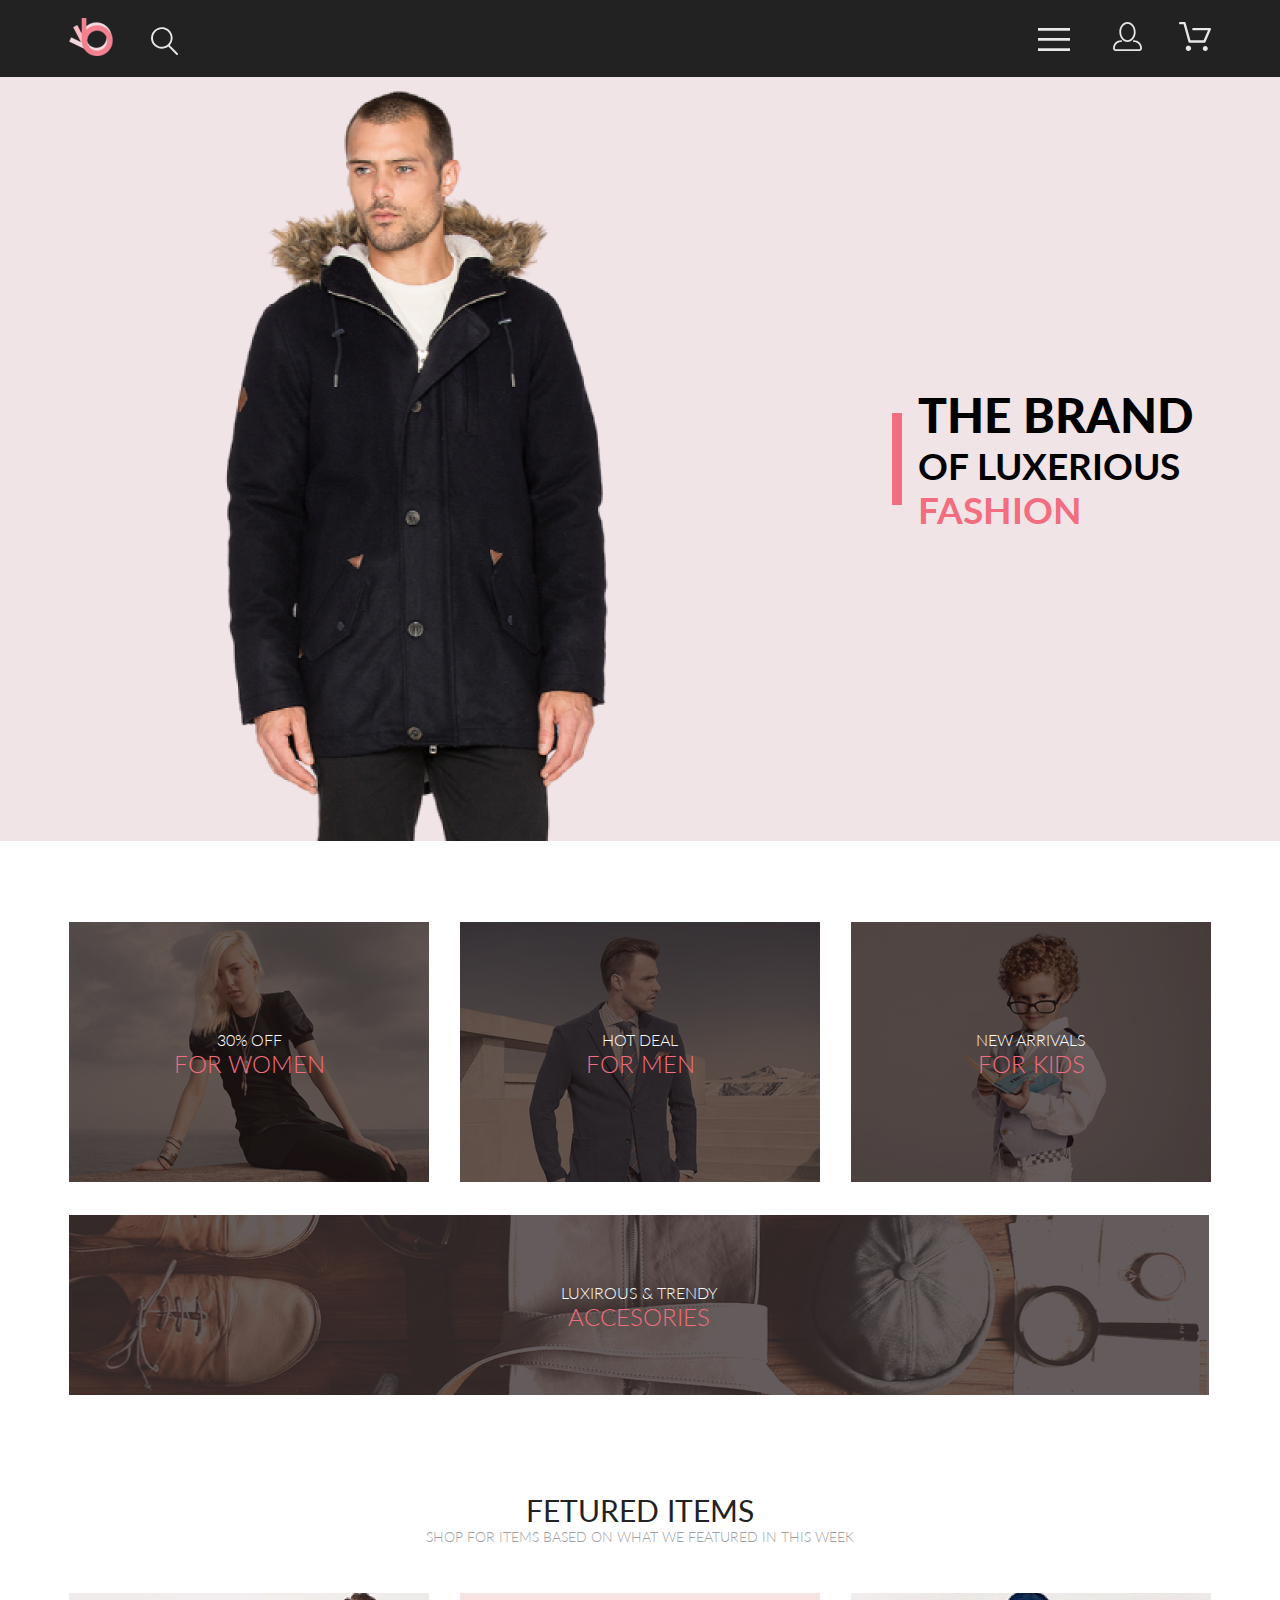
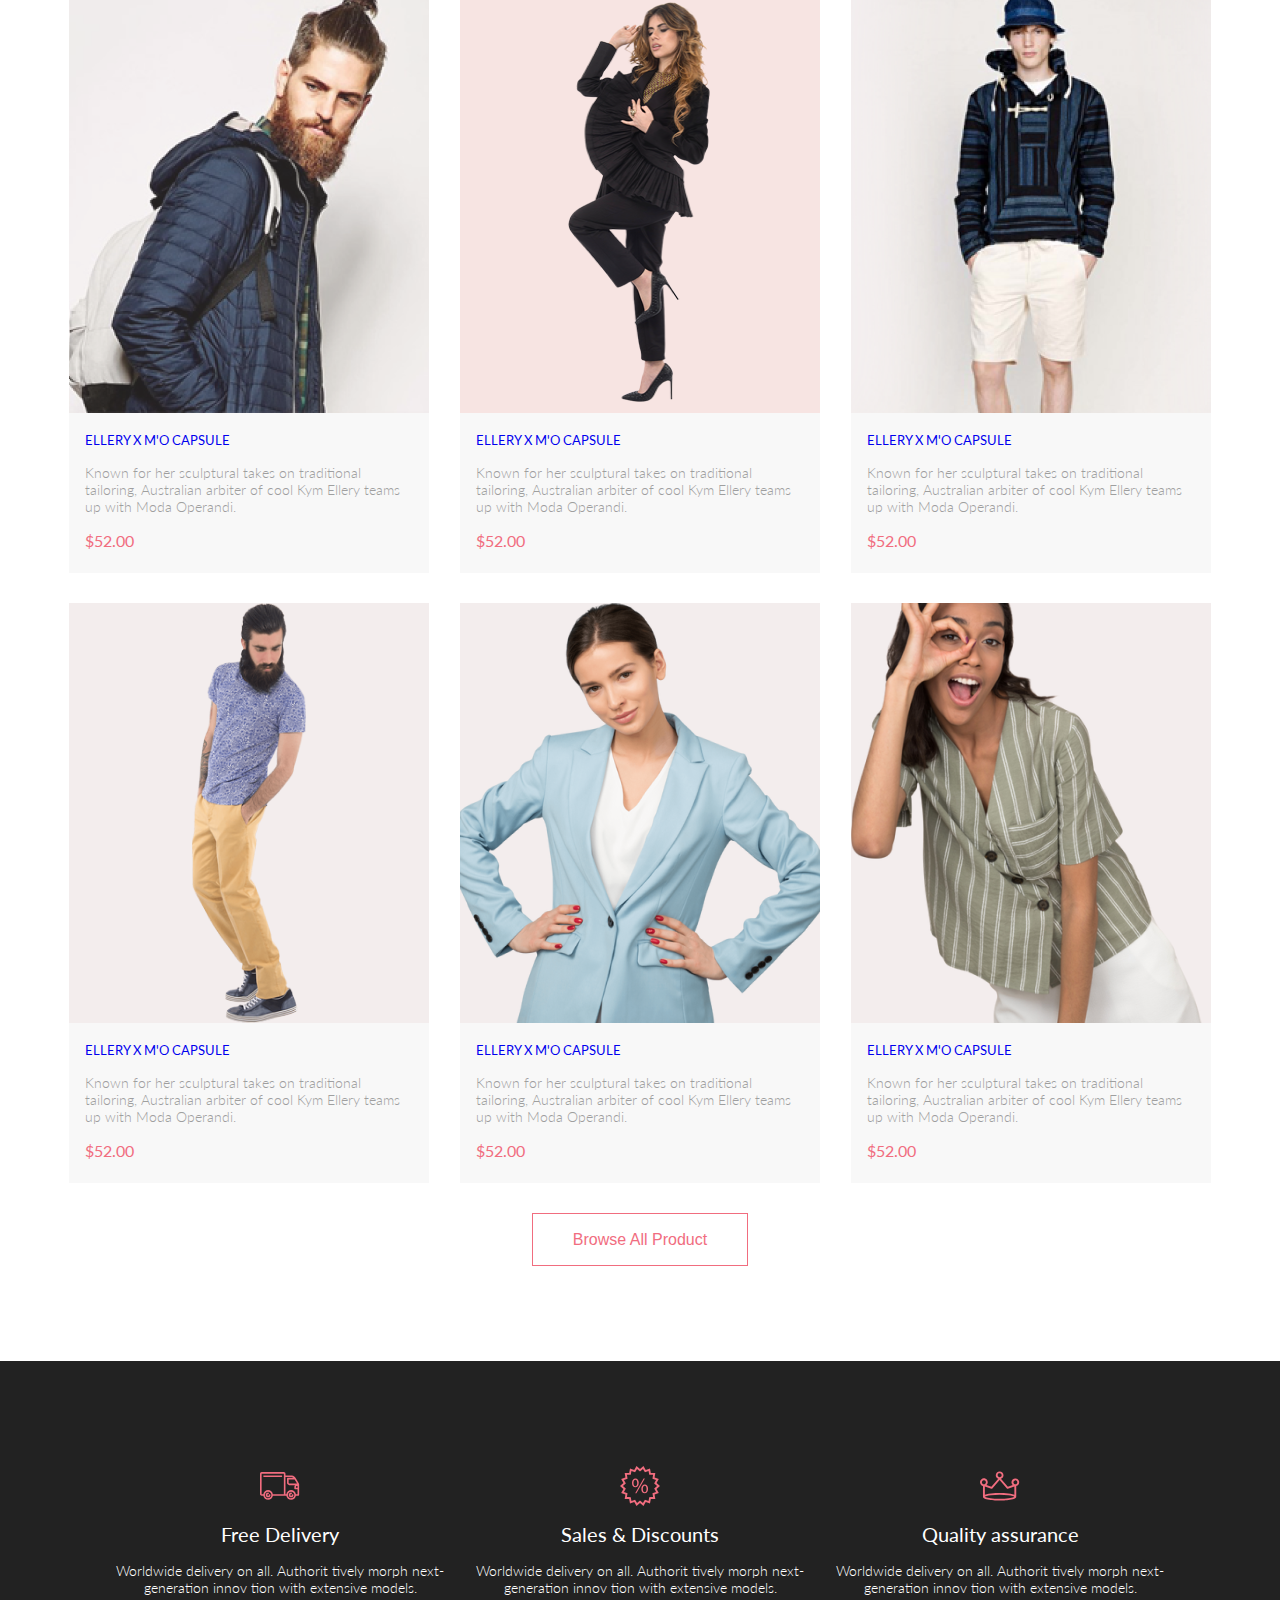
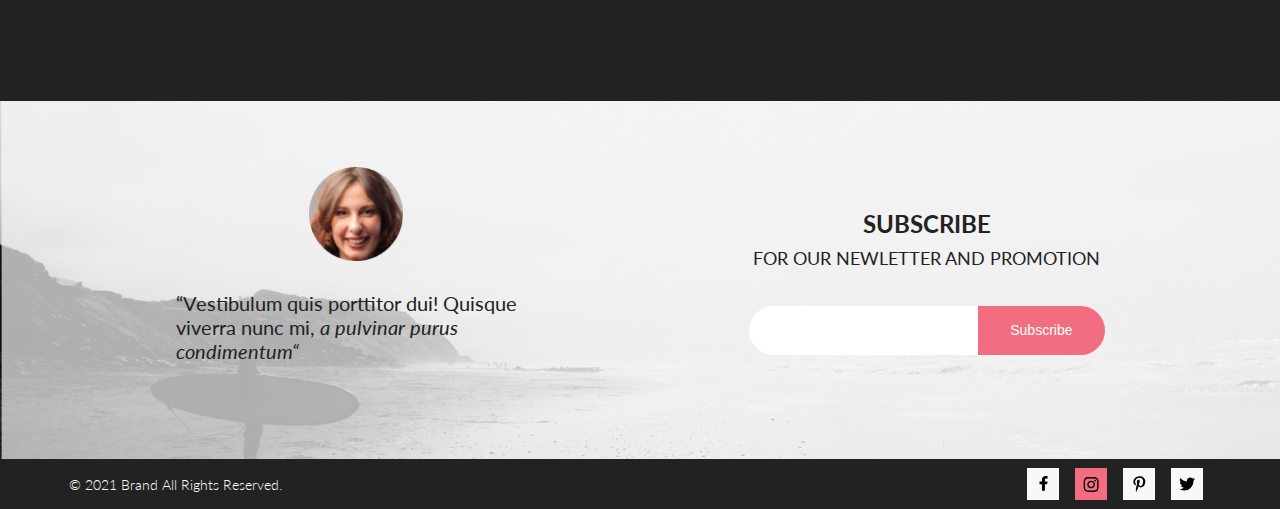
==== commit c5dcdd55: "error correction" ====
--- a/index.html
+++ b/index.html
@@ -18,231 +18,231 @@
                 <img class="header__icon" src="./img/icon_search.svg" alt="search">
             </div>
             <div class="header__box">
-                <button class="header__button" type=" button "><img src="./img/icon_menu.svg " alt="menu " height="23px"></button>
-                <a class="header__icon" href="# "><img src="./img/icon_user.svg " alt="profile's account "></a>
-                <a class="header__icon" href="# "><img src="./img/icon_basket.svg " alt="user's basket "></a>
+                <button class="header__button" type=" button"><img src="./img/icon_menu.svg" alt="menu" height="23px"></button>
+                <a class="header__icon" href="#"><img src="./img/icon_user.svg" alt="profile's account"></a>
+                <a class="header__icon" href="#"><img src="./img/icon_basket.svg" alt="user's basket"></a>
             </div>
             <nav class="header__menu">
-                <div class="close"> <img class=" close__img " src="/img/icon_close.svg " alt="close menu "></div>
-                <h2 class="header__title ">menu</h2>
-                <ul class="header__menu-list ">
-                    <li class="header__menu-item menu-sub-item ">
-                        <h3 class="header__menu-item__title ">
+                <div class="close"> <img class=" close__img" src="/img/icon_close.svg" alt="close menu"></div>
+                <h2 class="header__title">menu</h2>
+                <ul class="header__menu-list">
+                    <li class="header__menu-item menu-sub-item">
+                        <h3 class="header__menu-item__title">
                             man
                         </h3>
-                        <ul class="header__menu-item__list ">
-                            <li class="header__menu-item__item ">accessories</li>
-                            <li class="header__menu-item__item ">bags</li>
-                            <li class="header__menu-item__item ">denim</li>
-                            <li class="header__menu-item__item ">t-shirts</li>
+                        <ul class="header__menu-item__list">
+                            <li class="header__menu-item__item">accessories</li>
+                            <li class="header__menu-item__item">bags</li>
+                            <li class="header__menu-item__item">denim</li>
+                            <li class="header__menu-item__item">t-shirts</li>
                         </ul>
                     </li>
-                    <li class="header__menu-item menu-sub-item ">
-                        <h3 class="header__menu-item__title ">
+                    <li class="header__menu-item menu-sub-item">
+                        <h3 class="header__menu-item__title">
                             woman
                         </h3>
-                        <ul class="header__menu-item__list ">
-                            <li class="header__menu-item__item ">accessories</li>
-                            <li class="header__menu-item__item ">jackets & coats</li>
-                            <li class="header__menu-item__item ">polos</li>
-                            <li class="header__menu-item__item ">t-shirts</li>
-                            <li class="header__menu-item__item ">shirts</li>
+                        <ul class="header__menu-item__list">
+                            <li class="header__menu-item__item">accessories</li>
+                            <li class="header__menu-item__item">jackets & coats</li>
+                            <li class="header__menu-item__item">polos</li>
+                            <li class="header__menu-item__item">t-shirts</li>
+                            <li class="header__menu-item__item">shirts</li>
                         </ul>
                     </li>
-                    <li class="header__menu-item menu-sub-item ">
-                        <h3 class="header__menu-item__title ">
+                    <li class="header__menu-item menu-sub-item">
+                        <h3 class="header__menu-item__title">
                             kids
                         </h3>
-                        <ul class="header__menu-item__list ">
-                            <li class="header__menu-item__item ">accessories</li>
-                            <li class="header__menu-item__item ">jackets & coats</li>
-                            <li class="header__menu-item__item ">polos</li>
-                            <li class="header__menu-item__item ">t-shirts</li>
-                            <li class="header__menu-item__item ">shirts</li>
-                            <li class="header__menu-item__item ">bags</li>
+                        <ul class="header__menu-item__list">
+                            <li class="header__menu-item__item">accessories</li>
+                            <li class="header__menu-item__item">jackets & coats</li>
+                            <li class="header__menu-item__item">polos</li>
+                            <li class="header__menu-item__item">t-shirts</li>
+                            <li class="header__menu-item__item">shirts</li>
+                            <li class="header__menu-item__item">bags</li>
                         </ul>
                     </li>
                 </ul>
             </nav>
         </div>
     </header>
-    <main class="main ">
-
-        <section class="hero ">
-            <img class="hero__img " src=" ./img/man_on_face_site_v2.png " alt="man " height="764px ">
-            <div class="hero-wrp ">
-                <div class=".pink-rectangle">
+    <main class="main">
+
+        <section class="hero">
+            <img class="hero__img" src=" ./img/man_on_face_site_v2.png" alt="man" height="764">
+            <div class="hero-wrp">
+                <div class="pink-rectangle">
                     <p> </p>
                 </div>
-                <h1 class="hero__title ">the brand <span class="hero__subtitle ">of luxerious <span class="hero__emphasis ">fashion</span></span>
+                <h1 class="hero__title">the brand <span class="hero__subtitle">of luxerious <span class="hero__emphasis">fashion</span></span>
                 </h1>
             </div>
         </section>
-        <div class="container main__container ">
-            <section class="sale ">
-                <!-- <h2 class="sale__title ">sale</h2> -->
-                <ul class="sale__list ">
-                    <li class="sale__item ">
-                        <a class="sale__link " href="# ">
-
-                            <img src="/img/1_sale_for_women.png " alt="30% off for women ">
-                            <div class="sale__textbox ">
-                                <p class="sale__text ">30% off</p>
-                                <h3 class="sale__subtitle ">for women</h3>
-                            </div>
-                        </a>
-                    </li>
-                    <li class="sale__item ">
-                        <a class="sale__link " href="# ">
-                            <img src="/img/2_sale_for_men.png " alt=" for men ">
-                            <div class="sale__textbox ">
-                                <p class="sale__text ">hot deal</p>
-                                <h3 class="sale__subtitle ">for men</h3>
-                            </div>
-                        </a>
-                    </li>
-                    <li class="sale__item ">
-                        <a class="sale__link " href="# ">
-                            <img src="/img/3_sale_for_kids.png " alt="new arrivals for kids ">
-                            <div class="sale__textbox ">
-                                <p class="sale__text ">new arrivals</p>
-                                <h3 class="sale__subtitle ">for kids</h3>
-                            </div>
-                        </a>
-                    </li>
-                    <li class="sale__item ">
-                        <a class="sale__link " href="# ">
-                            <img class="sale__img " src="/img/4_accesories.png " alt="sale for accesories ">
-                            <div class="sale__textbox ">
-                                <p class="sale__text ">luxirous & trendy</p>
-                                <h3 class="sale__subtitle ">accesories</h3>
+        <div class="container main__container">
+            <section class="sale">
+                <h2 class="sale__title">sale</h2>
+                <ul class="sale__list">
+                    <li class="sale__item">
+                        <a class="sale__link" href="#">
+
+                            <img src="/img/1_sale_for_women.png" alt="30% off for women">
+                            <div class="sale__textbox">
+                                <p class="sale__text">30% off</p>
+                                <h3 class="sale__subtitle">for women</h3>
+                            </div>
+                        </a>
+                    </li>
+                    <li class="sale__item">
+                        <a class="sale__link" href="#">
+                            <img src="/img/2_sale_for_men.png" alt=" for men">
+                            <div class="sale__textbox">
+                                <p class="sale__text">hot deal</p>
+                                <h3 class="sale__subtitle">for men</h3>
+                            </div>
+                        </a>
+                    </li>
+                    <li class="sale__item">
+                        <a class="sale__link" href="#">
+                            <img src="/img/3_sale_for_kids.png" alt="new arrivals for kids">
+                            <div class="sale__textbox">
+                                <p class="sale__text">new arrivals</p>
+                                <h3 class="sale__subtitle">for kids</h3>
+                            </div>
+                        </a>
+                    </li>
+                    <li class="sale__item">
+                        <a class="sale__link" href="#">
+                            <img class="sale__img" src="/img/4_accesories.png" alt="sale for accesories">
+                            <div class="sale__textbox">
+                                <p class="sale__text">luxirous & trendy</p>
+                                <h3 class="sale__subtitle">accesories</h3>
                             </div>
                         </a>
                     </li>
                 </ul>
             </section>
-            <section class="products ">
-                <h2 class="products__title ">fetured items</h2>
-                <p class="products__subtitle ">shop for items based on what we featured in this week</p>
-                <ul class="products__list ">
-                    <li class="products__item ">
-                        <a class="products__position-link " href="# ">
-                            <img src="./img/pic_1.png " alt="photo of product ">
-                            <h3 class="products__position-title ">ellery x m'o capsule</h3>
-                            <p class="products__position-text ">Known for her sculptural takes on traditional tailoring, Australian arbiter of cool Kym Ellery teams up with Moda Operandi.</p>
-                            <p class="products__position-price ">$52.00</p>
-                        </a>
-                    </li>
-                    <li class="products__item ">
-                        <a class="products__position-link " href="# ">
-                            <img src="./img/pic_2.png " alt="photo of product ">
-                            <h3 class="products__position-title ">ellery x m'o capsule</h3>
-                            <p class="products__position-text ">Known for her sculptural takes on traditional tailoring, Australian arbiter of cool Kym Ellery teams up with Moda Operandi.</p>
-                            <p class="products__position-price ">$52.00</p>
-                        </a>
-                    </li>
-                    <li class="products__item ">
-                        <a class="products__position-link " href="# ">
-                            <img src="./img/pic_3.png " alt="photo of product ">
-                            <h3 class="products__position-title ">ellery x m'o capsule</h3>
-                            <p class="products__position-text ">Known for her sculptural takes on traditional tailoring, Australian arbiter of cool Kym Ellery teams up with Moda Operandi.</p>
-                            <p class="products__position-price ">$52.00</p>
-                        </a>
-                    </li>
-                    <li class="products__item ">
-                        <a class="products__position-link " href="# ">
-                            <img src="./img/pic_4.png " alt="photo of product ">
-                            <h3 class="products__position-title ">ellery x m'o capsule</h3>
-                            <p class="products__position-text ">Known for her sculptural takes on traditional tailoring, Australian arbiter of cool Kym Ellery teams up with Moda Operandi.</p>
-                            <p class="products__position-price ">$52.00</p>
-                        </a>
-                    </li>
-                    <li class="products__item ">
-                        <a class="products__position-link " href="# ">
-                            <img src="./img/pic_5.png " alt="photo of product ">
-                            <h3 class="products__position-title ">ellery x m'o capsule</h3>
-                            <p class="products__position-text ">Known for her sculptural takes on traditional tailoring, Australian arbiter of cool Kym Ellery teams up with Moda Operandi.</p>
-                            <p class="products__position-price ">$52.00</p>
-                        </a>
-                    </li>
-                    <li class="products__item ">
-                        <a class="products__position-link " href="# ">
-                            <img src="./img/pic_6.png " alt="photo of product ">
-                            <h3 class="products__position-title ">ellery x m'o capsule</h3>
-                            <p class="products__position-text ">Known for her sculptural takes on traditional tailoring, Australian arbiter of cool Kym Ellery teams up with Moda Operandi.</p>
-                            <p class="products__position-price ">$52.00</p>
-                        </a>
-                    </li>
-                </ul>
-                <button class="products__buttonall " type="button ">Browse All Product</button>
+            <section class="products">
+                <h2 class="products__title">fetured items</h2>
+                <p class="products__subtitle">shop for items based on what we featured in this week</p>
+                <ul class="products__list">
+                    <li class="products__item">
+                        <a class="products__position-link" href="#">
+                            <img src="./img/pic_1.png" alt="photo of product">
+                            <h3 class="products__position-title">ellery x m'o capsule</h3>
+                            <p class="products__position-text">Known for her sculptural takes on traditional tailoring, Australian arbiter of cool Kym Ellery teams up with Moda Operandi.</p>
+                            <p class="products__position-price">$52.00</p>
+                        </a>
+                    </li>
+                    <li class="products__item">
+                        <a class="products__position-link" href="#">
+                            <img src="./img/pic_2.png" alt="photo of product">
+                            <h3 class="products__position-title">ellery x m'o capsule</h3>
+                            <p class="products__position-text">Known for her sculptural takes on traditional tailoring, Australian arbiter of cool Kym Ellery teams up with Moda Operandi.</p>
+                            <p class="products__position-price">$52.00</p>
+                        </a>
+                    </li>
+                    <li class="products__item">
+                        <a class="products__position-link" href="#">
+                            <img src="./img/pic_3.png" alt="photo of product">
+                            <h3 class="products__position-title">ellery x m'o capsule</h3>
+                            <p class="products__position-text">Known for her sculptural takes on traditional tailoring, Australian arbiter of cool Kym Ellery teams up with Moda Operandi.</p>
+                            <p class="products__position-price">$52.00</p>
+                        </a>
+                    </li>
+                    <li class="products__item">
+                        <a class="products__position-link" href="#">
+                            <img src="./img/pic_4.png" alt="photo of product">
+                            <h3 class="products__position-title">ellery x m'o capsule</h3>
+                            <p class="products__position-text">Known for her sculptural takes on traditional tailoring, Australian arbiter of cool Kym Ellery teams up with Moda Operandi.</p>
+                            <p class="products__position-price">$52.00</p>
+                        </a>
+                    </li>
+                    <li class="products__item">
+                        <a class="products__position-link" href="#">
+                            <img src="./img/pic_5.png" alt="photo of product">
+                            <h3 class="products__position-title">ellery x m'o capsule</h3>
+                            <p class="products__position-text">Known for her sculptural takes on traditional tailoring, Australian arbiter of cool Kym Ellery teams up with Moda Operandi.</p>
+                            <p class="products__position-price">$52.00</p>
+                        </a>
+                    </li>
+                    <li class="products__item">
+                        <a class="products__position-link" href="#">
+                            <img src="./img/pic_6.png" alt="photo of product">
+                            <h3 class="products__position-title">ellery x m'o capsule</h3>
+                            <p class="products__position-text">Known for her sculptural takes on traditional tailoring, Australian arbiter of cool Kym Ellery teams up with Moda Operandi.</p>
+                            <p class="products__position-price">$52.00</p>
+                        </a>
+                    </li>
+                </ul>
+                <button class="products__buttonall" type="button">Browse All Product</button>
             </section>
         </div>
     </main>
-    <footer class="footer ">
-        <div class="container specially__container ">
-            <section class="specially ">
-                <ul class="specially__list ">
-                    <li class="specially__item ">
-                        <article class="specially__point ">
-                            <img class="specially__icon " src=" ./img/icon_car.svg " alt="free delivery ">
-                            <h2 class="specially__title ">Free Delivery</h2>
-                            <p class="specially__text ">Worldwide delivery on all. Authorit tively morph next-generation innov tion with extensive models.</p>
+    <footer class="footer">
+        <div class="container specially__container">
+            <section class="specially">
+                <ul class="specially__list">
+                    <li class="specially__item">
+                        <article class="specially__point">
+                            <img class="specially__icon" src=" ./img/icon_car.svg" alt="free delivery" height="40">
+                            <h2 class="specially__title">Free Delivery</h2>
+                            <p class="specially__text">Worldwide delivery on all. Authorit tively morph next-generation innov tion with extensive models.</p>
                         </article>
                     </li>
-                    <li class="specially__item ">
-                        <article class="specially__point ">
-                            <img class="specially__icon " src="./img/icon_discount.svg " alt="sales & discounts ">
-                            <h2 class="specially__title ">Sales & Discounts</h2>
-                            <p class="specially__text ">Worldwide delivery on all. Authorit tively morph next-generation innov tion with extensive models.</p>
+                    <li class="specially__item">
+                        <article class="specially__point">
+                            <img class="specially__icon" src="./img/icon_discount.svg" alt="sales & discounts" height="40">
+                            <h2 class="specially__title">Sales & Discounts</h2>
+                            <p class="specially__text">Worldwide delivery on all. Authorit tively morph next-generation innov tion with extensive models.</p>
                         </article>
                     </li>
-                    <li class="specially__item ">
-                        <article class="specially__point ">
-                            <img class="specially__icon " src="./img/icon_crown.svg " alt="quality assurance ">
-                            <h2 class="specially__title ">Quality assurance</h2>
-                            <p class="specially__text ">Worldwide delivery on all. Authorit tively morph next-generation innov tion with extensive models.</p>
+                    <li class="specially__item">
+                        <article class="specially__point">
+                            <img class="specially__icon" src="./img/icon_crown.svg" alt="quality assurance" height="40">
+                            <h2 class="specially__title">Quality assurance</h2>
+                            <p class="specially__text">Worldwide delivery on all. Authorit tively morph next-generation innov tion with extensive models.</p>
                         </article>
                     </li>
                 </ul>
         </div>
         </section>
-        <section class="infoblock ">
-            <img class="info_background-img " src="./img/footer_image.png " alt="review ">
-            <div class="infoblock_transform ">
-                <div class="info__quote ">
-                    <img src="./img/face_in_circle.png " width="94px " alt="review ">
-                    <p class="info__quote-text ">“Vestibulum quis porttitor dui! Quisque viverra nunc mi,
-                        <spawn class="info__quote-text-exretion ">a pulvinar purus condimentum“ </spawn>
+        <section class="infoblock">
+            <img class="info_background-img" src="./img/footer_image.png" alt="review">
+            <div class="container infoblock_transform">
+                <div class="info__quote">
+                    <img src="./img/face_in_circle.png" width="94px" alt="review">
+                    <p class="info__quote-text">“Vestibulum quis porttitor dui! Quisque viverra nunc mi,
+                        <spawn class="info__quote-text-exretion">a pulvinar purus condimentum“ </spawn>
                     </p>
                 </div>
-                <div class="subscribe ">
-                    <form class="subscribe__form " action=" ">
-                        <h3 class="subscribe__title ">subscribe</h3>
-                        <p class="subscribe__subtitle "> for our newletter and promotion</p>
-                        <div class="subscribe__enter ">
-                            <input class="subscribe__email " type=" email " autocomplete="enter your email ">
-                            <button class="subscribe__btn ">Subscribe</button></div>
+                <div class="subscribe">
+                    <form class="subscribe__form" action="">
+                        <h2 class="subscribe__title">subscribe</h2>
+                        <p class="subscribe__subtitle"> for our newletter and promotion</p>
+                        <div class="subscribe__enter">
+                            <input class="subscribe__email" type=" email" autocomplete="enter your email">
+                            <button class="subscribe__btn">Subscribe</button></div>
                     </form>
                 </div>
             </div>
         </section>
 
-        <section class=" copyright ">
-            <div class="container copyright__container ">
+        <section class="copyright">
+            <div class="container copyright__container">
                 <p> &copy 2021 Brand All Rights Reserved.</p>
                 <div></div>
-                <ul class="copyright__list ">
-                    <li class="copyright__item ">
-                        <link class="copyright__link " href="# "><img src="./img/sn_facebook.svg " alt="facebook "></link>
-                    </li>
-                    <li class="copyright__item pink_link ">
-                        <link class="copyright__link " href="# "><img src="./img/sn_instagram.svg " alt="instagram "></link>
-                    </li>
-                    <li class="copyright__item ">
-                        <link class="copyright__link " href="# "><img src="./img/sn_pinterest.svg " alt="pinterest "></link>
-                    </li>
-                    <li class="copyright__item ">
-                        <link class="copyright__link " href="# "><img src="./img/sn_twitter.svg " alt="twitter "></link>
+                <ul class="copyright__list">
+                    <li class="copyright__item">
+                        <link class="copyright__link" href="#"><img src="./img/sn_facebook.svg" alt="facebook"></link>
+                    </li>
+                    <li class="copyright__item pink_link">
+                        <link class="copyright__link" href="#"><img src="./img/sn_instagram.svg" alt="instagram"></link>
+                    </li>
+                    <li class="copyright__item">
+                        <link class="copyright__link" href="#"><img src="./img/sn_pinterest.svg" alt="pinterest"></link>
+                    </li>
+                    <li class="copyright__item">
+                        <link class="copyright__link" href="#"><img src="./img/sn_twitter.svg" alt="twitter"></link>
                     </li>
                 </ul>
             </div>
--- a/css/style.css
+++ b/css/style.css
@@ -111,13 +111,14 @@
 .hero-wrp {
     display: flex;
     align-items: center;
-    padding: 0 0 0 92px;
+    padding: 0 0 0 76px;
 }
 
 .pink-rectangle {
     width: 12px;
     height: 92px;
     background-color: var(--default-color);
+    margin: 0 16px;
 }
 
 .hero__title {
@@ -146,6 +147,10 @@
 
 .sale {
     margin: 64px 0;
+}
+
+.sale__title {
+    visibility: hidden;
 }
 
 .sale__list {
@@ -202,6 +207,7 @@
     display: flex;
     align-items: center;
     flex-direction: column;
+    color: var(--black-color);
 }
 
 .products__title {
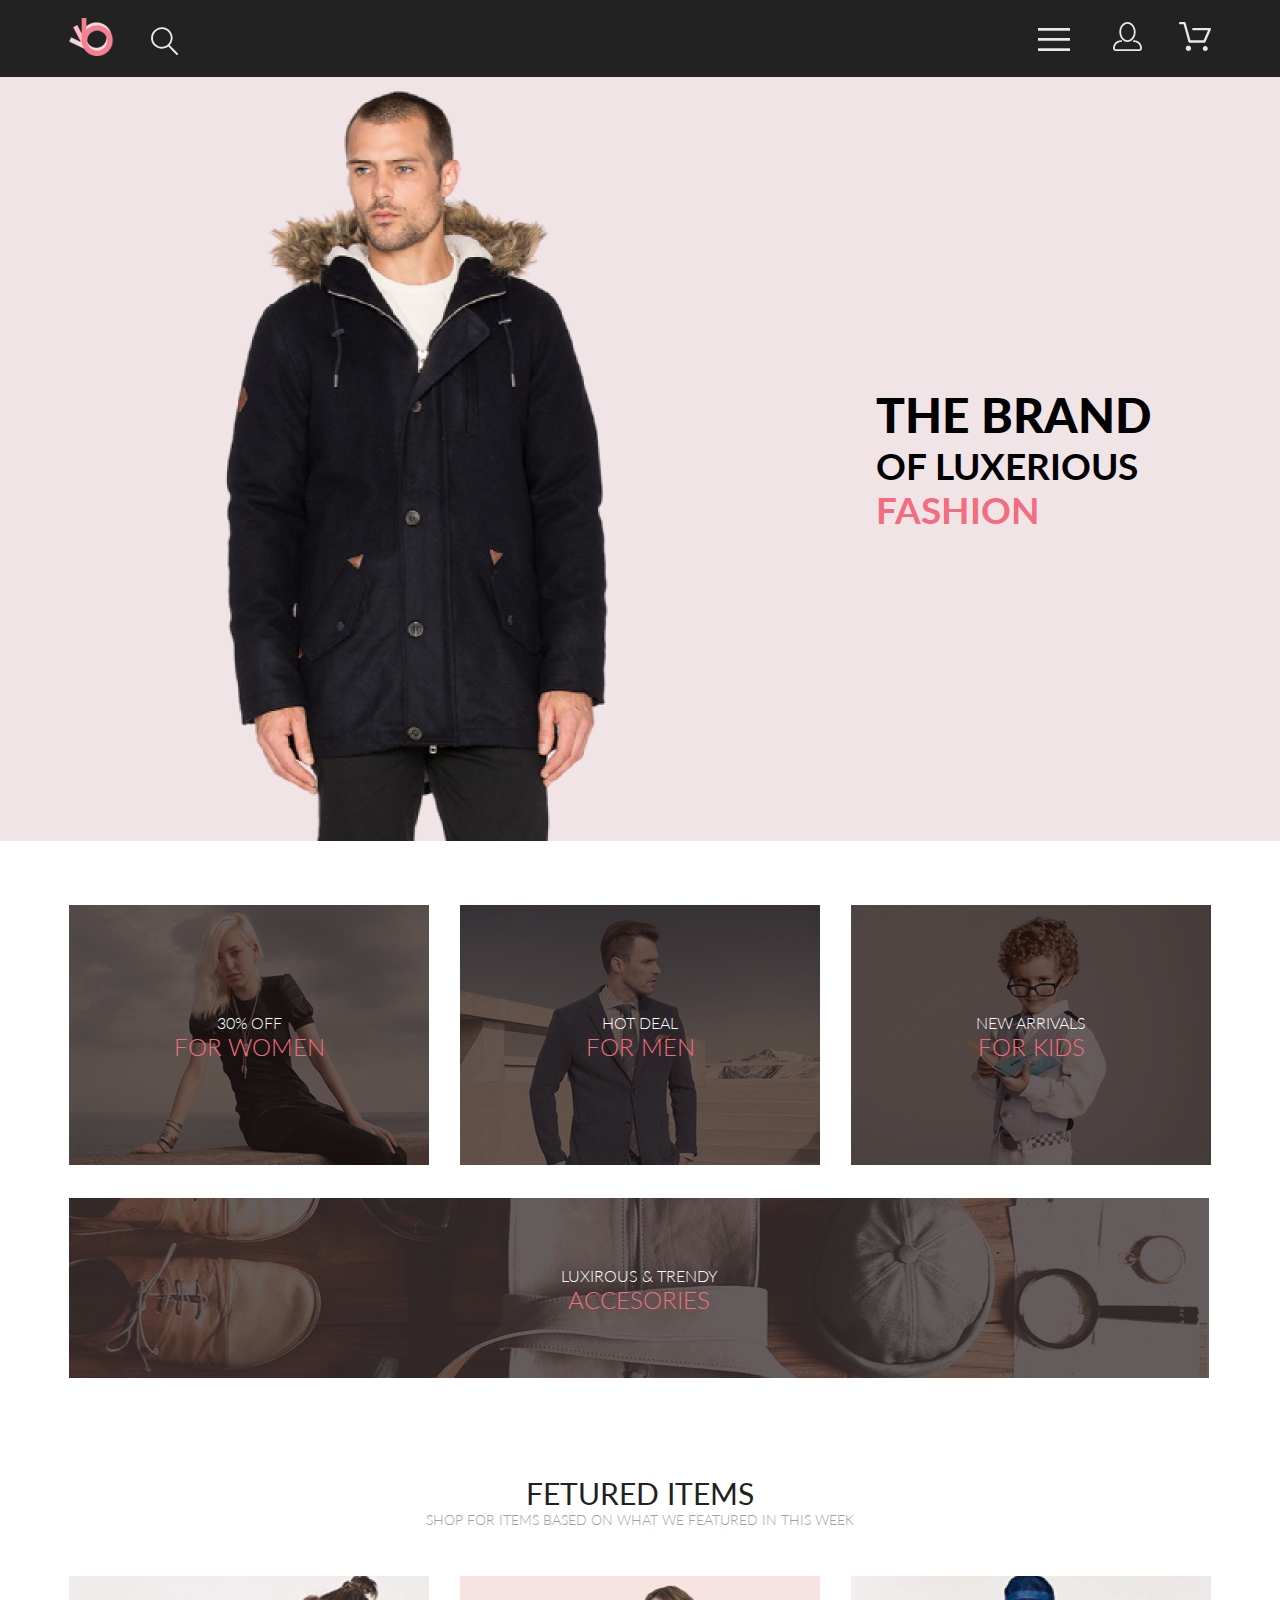
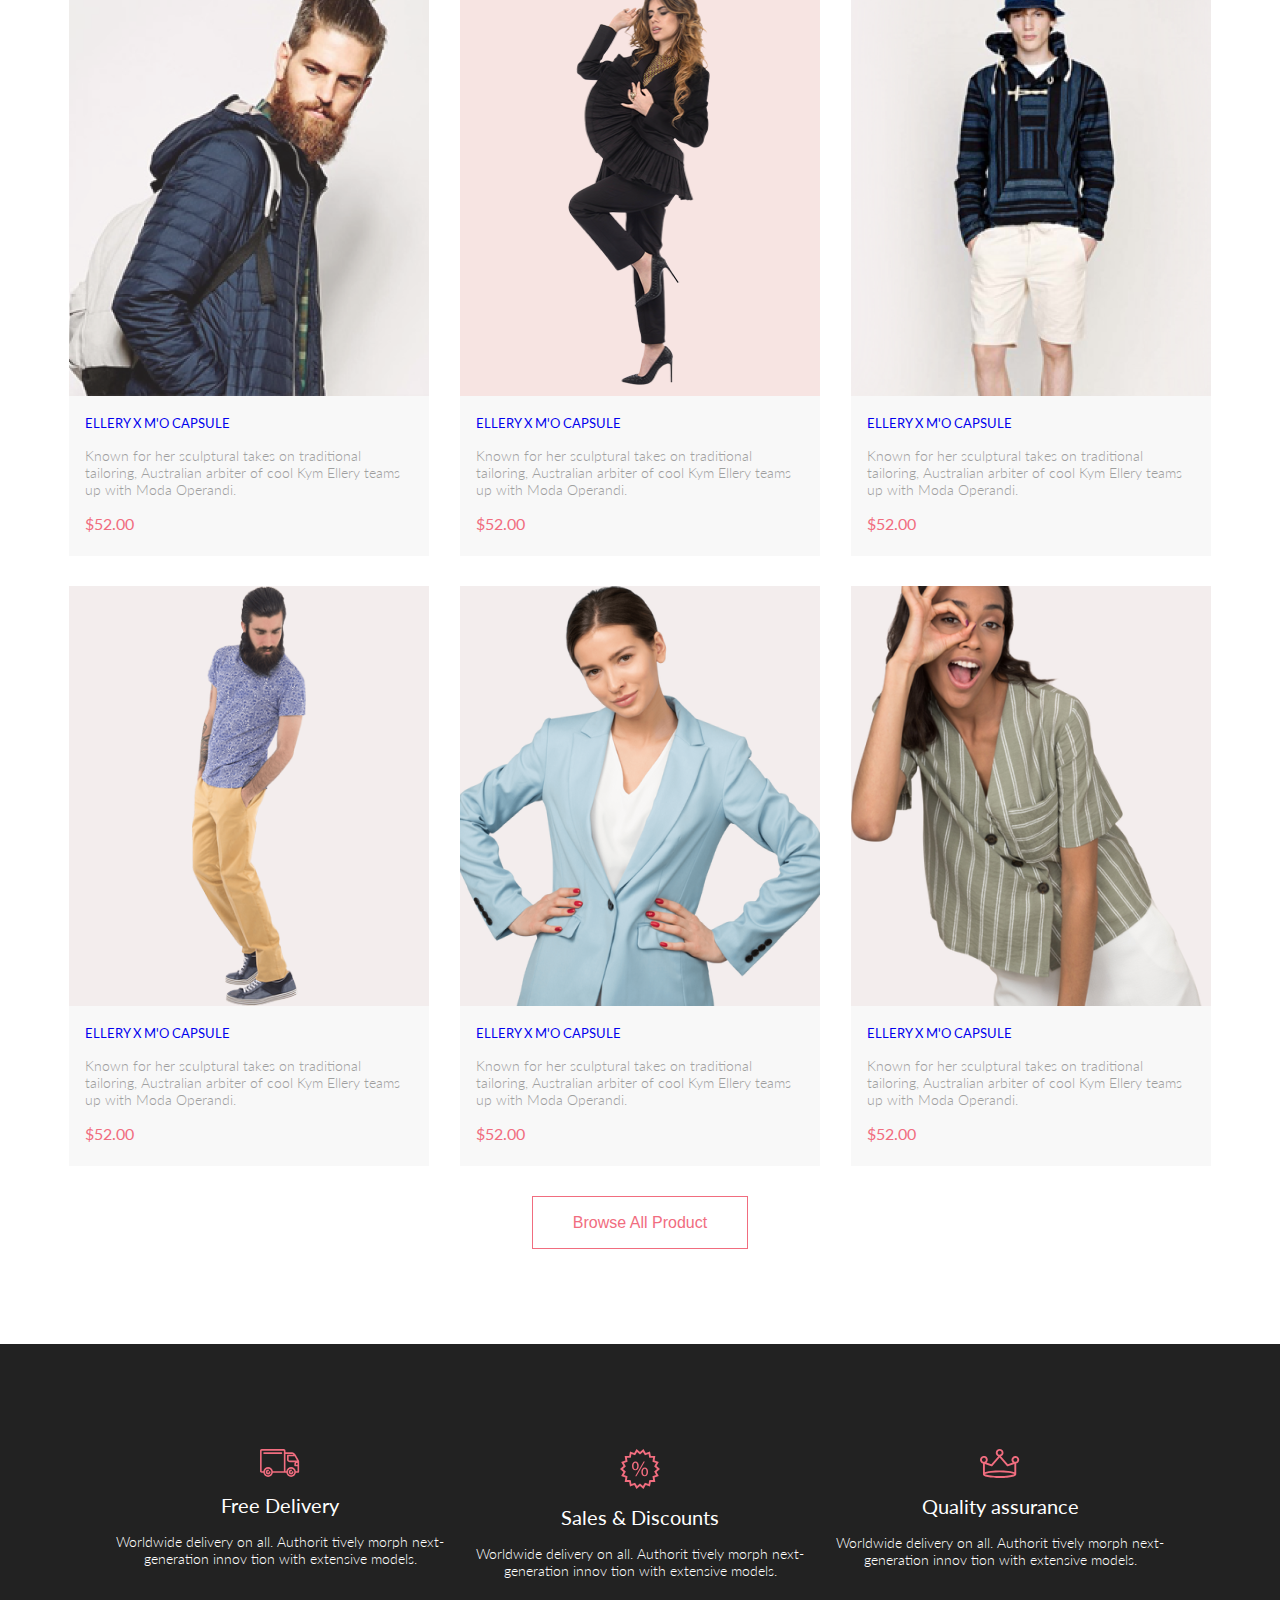
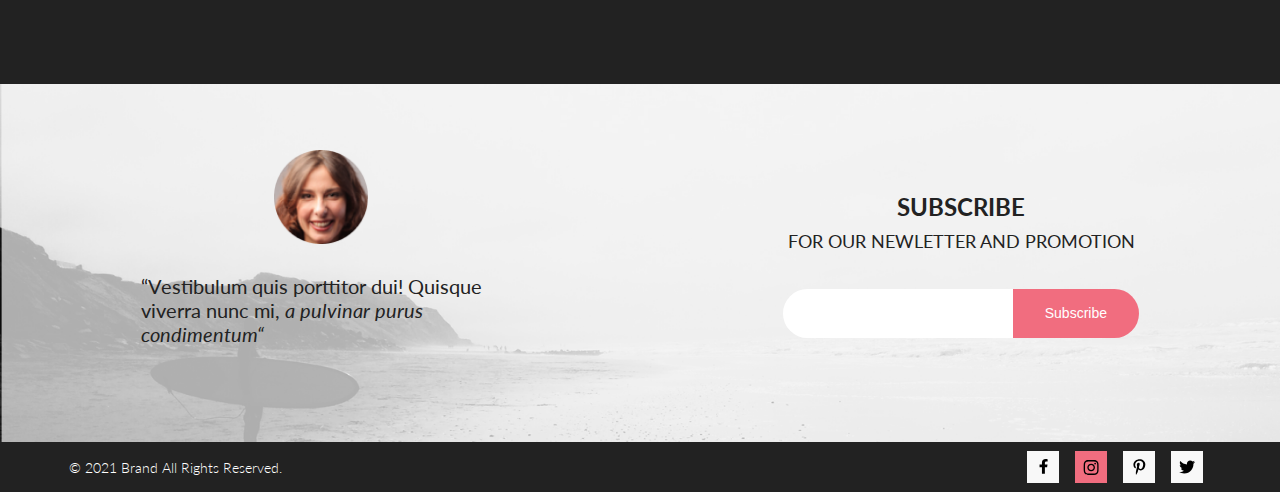
==== commit d8f1d9d3: "UPD format" ====
--- a/index.html
+++ b/index.html
@@ -18,231 +18,231 @@
                 <img class="header__icon" src="./img/icon_search.svg" alt="search">
             </div>
             <div class="header__box">
-                <button class="header__button" type=" button"><img src="./img/icon_menu.svg" alt="menu" height="23px"></button>
-                <a class="header__icon" href="#"><img src="./img/icon_user.svg" alt="profile's account"></a>
-                <a class="header__icon" href="#"><img src="./img/icon_basket.svg" alt="user's basket"></a>
+                <button class="header__button" type=" button "><img src="./img/icon_menu.svg " alt="menu " height="23px"></button>
+                <a class="header__icon" href="# "><img src="./img/icon_user.svg " alt="profile's account "></a>
+                <a class="header__icon" href="# "><img src="./img/icon_basket.svg " alt="user's basket "></a>
             </div>
             <nav class="header__menu">
-                <div class="close"> <img class=" close__img" src="/img/icon_close.svg" alt="close menu"></div>
-                <h2 class="header__title">menu</h2>
-                <ul class="header__menu-list">
-                    <li class="header__menu-item menu-sub-item">
-                        <h3 class="header__menu-item__title">
+                <div class="close"> <img class=" close__img " src="/img/icon_close.svg " alt="close menu "></div>
+                <h2 class="header__title ">menu</h2>
+                <ul class="header__menu-list ">
+                    <li class="header__menu-item menu-sub-item ">
+                        <h3 class="header__menu-item__title ">
                             man
                         </h3>
-                        <ul class="header__menu-item__list">
-                            <li class="header__menu-item__item">accessories</li>
-                            <li class="header__menu-item__item">bags</li>
-                            <li class="header__menu-item__item">denim</li>
-                            <li class="header__menu-item__item">t-shirts</li>
+                        <ul class="header__menu-item__list ">
+                            <li class="header__menu-item__item ">accessories</li>
+                            <li class="header__menu-item__item ">bags</li>
+                            <li class="header__menu-item__item ">denim</li>
+                            <li class="header__menu-item__item ">t-shirts</li>
                         </ul>
                     </li>
-                    <li class="header__menu-item menu-sub-item">
-                        <h3 class="header__menu-item__title">
+                    <li class="header__menu-item menu-sub-item ">
+                        <h3 class="header__menu-item__title ">
                             woman
                         </h3>
-                        <ul class="header__menu-item__list">
-                            <li class="header__menu-item__item">accessories</li>
-                            <li class="header__menu-item__item">jackets & coats</li>
-                            <li class="header__menu-item__item">polos</li>
-                            <li class="header__menu-item__item">t-shirts</li>
-                            <li class="header__menu-item__item">shirts</li>
+                        <ul class="header__menu-item__list ">
+                            <li class="header__menu-item__item ">accessories</li>
+                            <li class="header__menu-item__item ">jackets & coats</li>
+                            <li class="header__menu-item__item ">polos</li>
+                            <li class="header__menu-item__item ">t-shirts</li>
+                            <li class="header__menu-item__item ">shirts</li>
                         </ul>
                     </li>
-                    <li class="header__menu-item menu-sub-item">
-                        <h3 class="header__menu-item__title">
+                    <li class="header__menu-item menu-sub-item ">
+                        <h3 class="header__menu-item__title ">
                             kids
                         </h3>
-                        <ul class="header__menu-item__list">
-                            <li class="header__menu-item__item">accessories</li>
-                            <li class="header__menu-item__item">jackets & coats</li>
-                            <li class="header__menu-item__item">polos</li>
-                            <li class="header__menu-item__item">t-shirts</li>
-                            <li class="header__menu-item__item">shirts</li>
-                            <li class="header__menu-item__item">bags</li>
+                        <ul class="header__menu-item__list ">
+                            <li class="header__menu-item__item ">accessories</li>
+                            <li class="header__menu-item__item ">jackets & coats</li>
+                            <li class="header__menu-item__item ">polos</li>
+                            <li class="header__menu-item__item ">t-shirts</li>
+                            <li class="header__menu-item__item ">shirts</li>
+                            <li class="header__menu-item__item ">bags</li>
                         </ul>
                     </li>
                 </ul>
             </nav>
         </div>
     </header>
-    <main class="main">
-
-        <section class="hero">
-            <img class="hero__img" src=" ./img/man_on_face_site_v2.png" alt="man" height="764">
-            <div class="hero-wrp">
-                <div class="pink-rectangle">
+    <main class="main ">
+
+        <section class="hero ">
+            <img class="hero__img " src=" ./img/man_on_face_site_v2.png " alt="man " height="764px ">
+            <div class="hero-wrp ">
+                <div class=".pink-rectangle">
                     <p> </p>
                 </div>
-                <h1 class="hero__title">the brand <span class="hero__subtitle">of luxerious <span class="hero__emphasis">fashion</span></span>
+                <h1 class="hero__title ">the brand <span class="hero__subtitle ">of luxerious <span class="hero__emphasis ">fashion</span></span>
                 </h1>
             </div>
         </section>
-        <div class="container main__container">
-            <section class="sale">
-                <h2 class="sale__title">sale</h2>
-                <ul class="sale__list">
-                    <li class="sale__item">
-                        <a class="sale__link" href="#">
-
-                            <img src="/img/1_sale_for_women.png" alt="30% off for women">
-                            <div class="sale__textbox">
-                                <p class="sale__text">30% off</p>
-                                <h3 class="sale__subtitle">for women</h3>
-                            </div>
-                        </a>
-                    </li>
-                    <li class="sale__item">
-                        <a class="sale__link" href="#">
-                            <img src="/img/2_sale_for_men.png" alt=" for men">
-                            <div class="sale__textbox">
-                                <p class="sale__text">hot deal</p>
-                                <h3 class="sale__subtitle">for men</h3>
-                            </div>
-                        </a>
-                    </li>
-                    <li class="sale__item">
-                        <a class="sale__link" href="#">
-                            <img src="/img/3_sale_for_kids.png" alt="new arrivals for kids">
-                            <div class="sale__textbox">
-                                <p class="sale__text">new arrivals</p>
-                                <h3 class="sale__subtitle">for kids</h3>
-                            </div>
-                        </a>
-                    </li>
-                    <li class="sale__item">
-                        <a class="sale__link" href="#">
-                            <img class="sale__img" src="/img/4_accesories.png" alt="sale for accesories">
-                            <div class="sale__textbox">
-                                <p class="sale__text">luxirous & trendy</p>
-                                <h3 class="sale__subtitle">accesories</h3>
+        <div class="container main__container ">
+            <section class="sale ">
+                <!-- <h2 class="sale__title ">sale</h2> -->
+                <ul class="sale__list ">
+                    <li class="sale__item ">
+                        <a class="sale__link " href="# ">
+
+                            <img src="/img/1_sale_for_women.png " alt="30% off for women ">
+                            <div class="sale__textbox ">
+                                <p class="sale__text ">30% off</p>
+                                <h3 class="sale__subtitle ">for women</h3>
+                            </div>
+                        </a>
+                    </li>
+                    <li class="sale__item ">
+                        <a class="sale__link " href="# ">
+                            <img src="/img/2_sale_for_men.png " alt=" for men ">
+                            <div class="sale__textbox ">
+                                <p class="sale__text ">hot deal</p>
+                                <h3 class="sale__subtitle ">for men</h3>
+                            </div>
+                        </a>
+                    </li>
+                    <li class="sale__item ">
+                        <a class="sale__link " href="# ">
+                            <img src="/img/3_sale_for_kids.png " alt="new arrivals for kids ">
+                            <div class="sale__textbox ">
+                                <p class="sale__text ">new arrivals</p>
+                                <h3 class="sale__subtitle ">for kids</h3>
+                            </div>
+                        </a>
+                    </li>
+                    <li class="sale__item ">
+                        <a class="sale__link " href="# ">
+                            <img class="sale__img " src="/img/4_accesories.png " alt="sale for accesories ">
+                            <div class="sale__textbox ">
+                                <p class="sale__text ">luxirous & trendy</p>
+                                <h3 class="sale__subtitle ">accesories</h3>
                             </div>
                         </a>
                     </li>
                 </ul>
             </section>
-            <section class="products">
-                <h2 class="products__title">fetured items</h2>
-                <p class="products__subtitle">shop for items based on what we featured in this week</p>
-                <ul class="products__list">
-                    <li class="products__item">
-                        <a class="products__position-link" href="#">
-                            <img src="./img/pic_1.png" alt="photo of product">
-                            <h3 class="products__position-title">ellery x m'o capsule</h3>
-                            <p class="products__position-text">Known for her sculptural takes on traditional tailoring, Australian arbiter of cool Kym Ellery teams up with Moda Operandi.</p>
-                            <p class="products__position-price">$52.00</p>
-                        </a>
-                    </li>
-                    <li class="products__item">
-                        <a class="products__position-link" href="#">
-                            <img src="./img/pic_2.png" alt="photo of product">
-                            <h3 class="products__position-title">ellery x m'o capsule</h3>
-                            <p class="products__position-text">Known for her sculptural takes on traditional tailoring, Australian arbiter of cool Kym Ellery teams up with Moda Operandi.</p>
-                            <p class="products__position-price">$52.00</p>
-                        </a>
-                    </li>
-                    <li class="products__item">
-                        <a class="products__position-link" href="#">
-                            <img src="./img/pic_3.png" alt="photo of product">
-                            <h3 class="products__position-title">ellery x m'o capsule</h3>
-                            <p class="products__position-text">Known for her sculptural takes on traditional tailoring, Australian arbiter of cool Kym Ellery teams up with Moda Operandi.</p>
-                            <p class="products__position-price">$52.00</p>
-                        </a>
-                    </li>
-                    <li class="products__item">
-                        <a class="products__position-link" href="#">
-                            <img src="./img/pic_4.png" alt="photo of product">
-                            <h3 class="products__position-title">ellery x m'o capsule</h3>
-                            <p class="products__position-text">Known for her sculptural takes on traditional tailoring, Australian arbiter of cool Kym Ellery teams up with Moda Operandi.</p>
-                            <p class="products__position-price">$52.00</p>
-                        </a>
-                    </li>
-                    <li class="products__item">
-                        <a class="products__position-link" href="#">
-                            <img src="./img/pic_5.png" alt="photo of product">
-                            <h3 class="products__position-title">ellery x m'o capsule</h3>
-                            <p class="products__position-text">Known for her sculptural takes on traditional tailoring, Australian arbiter of cool Kym Ellery teams up with Moda Operandi.</p>
-                            <p class="products__position-price">$52.00</p>
-                        </a>
-                    </li>
-                    <li class="products__item">
-                        <a class="products__position-link" href="#">
-                            <img src="./img/pic_6.png" alt="photo of product">
-                            <h3 class="products__position-title">ellery x m'o capsule</h3>
-                            <p class="products__position-text">Known for her sculptural takes on traditional tailoring, Australian arbiter of cool Kym Ellery teams up with Moda Operandi.</p>
-                            <p class="products__position-price">$52.00</p>
-                        </a>
-                    </li>
-                </ul>
-                <button class="products__buttonall" type="button">Browse All Product</button>
+            <section class="products ">
+                <h2 class="products__title ">fetured items</h2>
+                <p class="products__subtitle ">shop for items based on what we featured in this week</p>
+                <ul class="products__list ">
+                    <li class="products__item ">
+                        <a class="products__position-link " href="# ">
+                            <img src="./img/pic_1.png " alt="photo of product ">
+                            <h3 class="products__position-title ">ellery x m'o capsule</h3>
+                            <p class="products__position-text ">Known for her sculptural takes on traditional tailoring, Australian arbiter of cool Kym Ellery teams up with Moda Operandi.</p>
+                            <p class="products__position-price ">$52.00</p>
+                        </a>
+                    </li>
+                    <li class="products__item ">
+                        <a class="products__position-link " href="# ">
+                            <img src="./img/pic_2.png " alt="photo of product ">
+                            <h3 class="products__position-title ">ellery x m'o capsule</h3>
+                            <p class="products__position-text ">Known for her sculptural takes on traditional tailoring, Australian arbiter of cool Kym Ellery teams up with Moda Operandi.</p>
+                            <p class="products__position-price ">$52.00</p>
+                        </a>
+                    </li>
+                    <li class="products__item ">
+                        <a class="products__position-link " href="# ">
+                            <img src="./img/pic_3.png " alt="photo of product ">
+                            <h3 class="products__position-title ">ellery x m'o capsule</h3>
+                            <p class="products__position-text ">Known for her sculptural takes on traditional tailoring, Australian arbiter of cool Kym Ellery teams up with Moda Operandi.</p>
+                            <p class="products__position-price ">$52.00</p>
+                        </a>
+                    </li>
+                    <li class="products__item ">
+                        <a class="products__position-link " href="# ">
+                            <img src="./img/pic_4.png " alt="photo of product ">
+                            <h3 class="products__position-title ">ellery x m'o capsule</h3>
+                            <p class="products__position-text ">Known for her sculptural takes on traditional tailoring, Australian arbiter of cool Kym Ellery teams up with Moda Operandi.</p>
+                            <p class="products__position-price ">$52.00</p>
+                        </a>
+                    </li>
+                    <li class="products__item ">
+                        <a class="products__position-link " href="# ">
+                            <img src="./img/pic_5.png " alt="photo of product ">
+                            <h3 class="products__position-title ">ellery x m'o capsule</h3>
+                            <p class="products__position-text ">Known for her sculptural takes on traditional tailoring, Australian arbiter of cool Kym Ellery teams up with Moda Operandi.</p>
+                            <p class="products__position-price ">$52.00</p>
+                        </a>
+                    </li>
+                    <li class="products__item ">
+                        <a class="products__position-link " href="# ">
+                            <img src="./img/pic_6.png " alt="photo of product ">
+                            <h3 class="products__position-title ">ellery x m'o capsule</h3>
+                            <p class="products__position-text ">Known for her sculptural takes on traditional tailoring, Australian arbiter of cool Kym Ellery teams up with Moda Operandi.</p>
+                            <p class="products__position-price ">$52.00</p>
+                        </a>
+                    </li>
+                </ul>
+                <button class="products__buttonall " type="button ">Browse All Product</button>
             </section>
         </div>
     </main>
-    <footer class="footer">
-        <div class="container specially__container">
-            <section class="specially">
-                <ul class="specially__list">
-                    <li class="specially__item">
-                        <article class="specially__point">
-                            <img class="specially__icon" src=" ./img/icon_car.svg" alt="free delivery" height="40">
-                            <h2 class="specially__title">Free Delivery</h2>
-                            <p class="specially__text">Worldwide delivery on all. Authorit tively morph next-generation innov tion with extensive models.</p>
+    <footer class="footer ">
+        <div class="container specially__container ">
+            <section class="specially ">
+                <ul class="specially__list ">
+                    <li class="specially__item ">
+                        <article class="specially__point ">
+                            <img class="specially__icon " src=" ./img/icon_car.svg " alt="free delivery ">
+                            <h2 class="specially__title ">Free Delivery</h2>
+                            <p class="specially__text ">Worldwide delivery on all. Authorit tively morph next-generation innov tion with extensive models.</p>
                         </article>
                     </li>
-                    <li class="specially__item">
-                        <article class="specially__point">
-                            <img class="specially__icon" src="./img/icon_discount.svg" alt="sales & discounts" height="40">
-                            <h2 class="specially__title">Sales & Discounts</h2>
-                            <p class="specially__text">Worldwide delivery on all. Authorit tively morph next-generation innov tion with extensive models.</p>
+                    <li class="specially__item ">
+                        <article class="specially__point ">
+                            <img class="specially__icon " src="./img/icon_discount.svg " alt="sales & discounts ">
+                            <h2 class="specially__title ">Sales & Discounts</h2>
+                            <p class="specially__text ">Worldwide delivery on all. Authorit tively morph next-generation innov tion with extensive models.</p>
                         </article>
                     </li>
-                    <li class="specially__item">
-                        <article class="specially__point">
-                            <img class="specially__icon" src="./img/icon_crown.svg" alt="quality assurance" height="40">
-                            <h2 class="specially__title">Quality assurance</h2>
-                            <p class="specially__text">Worldwide delivery on all. Authorit tively morph next-generation innov tion with extensive models.</p>
+                    <li class="specially__item ">
+                        <article class="specially__point ">
+                            <img class="specially__icon " src="./img/icon_crown.svg " alt="quality assurance ">
+                            <h2 class="specially__title ">Quality assurance</h2>
+                            <p class="specially__text ">Worldwide delivery on all. Authorit tively morph next-generation innov tion with extensive models.</p>
                         </article>
                     </li>
                 </ul>
         </div>
         </section>
-        <section class="infoblock">
-            <img class="info_background-img" src="./img/footer_image.png" alt="review">
-            <div class="container infoblock_transform">
-                <div class="info__quote">
-                    <img src="./img/face_in_circle.png" width="94px" alt="review">
-                    <p class="info__quote-text">“Vestibulum quis porttitor dui! Quisque viverra nunc mi,
-                        <spawn class="info__quote-text-exretion">a pulvinar purus condimentum“ </spawn>
+        <section class="infoblock ">
+            <img class="info_background-img " src="./img/footer_image.png " alt="review ">
+            <div class="infoblock_transform ">
+                <div class="info__quote ">
+                    <img src="./img/face_in_circle.png " width="94px " alt="review ">
+                    <p class="info__quote-text ">“Vestibulum quis porttitor dui! Quisque viverra nunc mi,
+                        <spawn class="info__quote-text-exretion ">a pulvinar purus condimentum“ </spawn>
                     </p>
                 </div>
-                <div class="subscribe">
-                    <form class="subscribe__form" action="">
-                        <h2 class="subscribe__title">subscribe</h2>
-                        <p class="subscribe__subtitle"> for our newletter and promotion</p>
-                        <div class="subscribe__enter">
-                            <input class="subscribe__email" type=" email" autocomplete="enter your email">
-                            <button class="subscribe__btn">Subscribe</button></div>
+                <div class="subscribe ">
+                    <form class="subscribe__form " action=" ">
+                        <h3 class="subscribe__title ">subscribe</h3>
+                        <p class="subscribe__subtitle "> for our newletter and promotion</p>
+                        <div class="subscribe__enter ">
+                            <input class="subscribe__email " type=" email " autocomplete="enter your email ">
+                            <button class="subscribe__btn ">Subscribe</button></div>
                     </form>
                 </div>
             </div>
         </section>
 
-        <section class="copyright">
-            <div class="container copyright__container">
+        <section class=" copyright ">
+            <div class="container copyright__container ">
                 <p> &copy 2021 Brand All Rights Reserved.</p>
                 <div></div>
-                <ul class="copyright__list">
-                    <li class="copyright__item">
-                        <link class="copyright__link" href="#"><img src="./img/sn_facebook.svg" alt="facebook"></link>
-                    </li>
-                    <li class="copyright__item pink_link">
-                        <link class="copyright__link" href="#"><img src="./img/sn_instagram.svg" alt="instagram"></link>
-                    </li>
-                    <li class="copyright__item">
-                        <link class="copyright__link" href="#"><img src="./img/sn_pinterest.svg" alt="pinterest"></link>
-                    </li>
-                    <li class="copyright__item">
-                        <link class="copyright__link" href="#"><img src="./img/sn_twitter.svg" alt="twitter"></link>
+                <ul class="copyright__list ">
+                    <li class="copyright__item ">
+                        <link class="copyright__link " href="# "><img src="./img/sn_facebook.svg " alt="facebook "></link>
+                    </li>
+                    <li class="copyright__item pink_link ">
+                        <link class="copyright__link " href="# "><img src="./img/sn_instagram.svg " alt="instagram "></link>
+                    </li>
+                    <li class="copyright__item ">
+                        <link class="copyright__link " href="# "><img src="./img/sn_pinterest.svg " alt="pinterest "></link>
+                    </li>
+                    <li class="copyright__item ">
+                        <link class="copyright__link " href="# "><img src="./img/sn_twitter.svg " alt="twitter "></link>
                     </li>
                 </ul>
             </div>
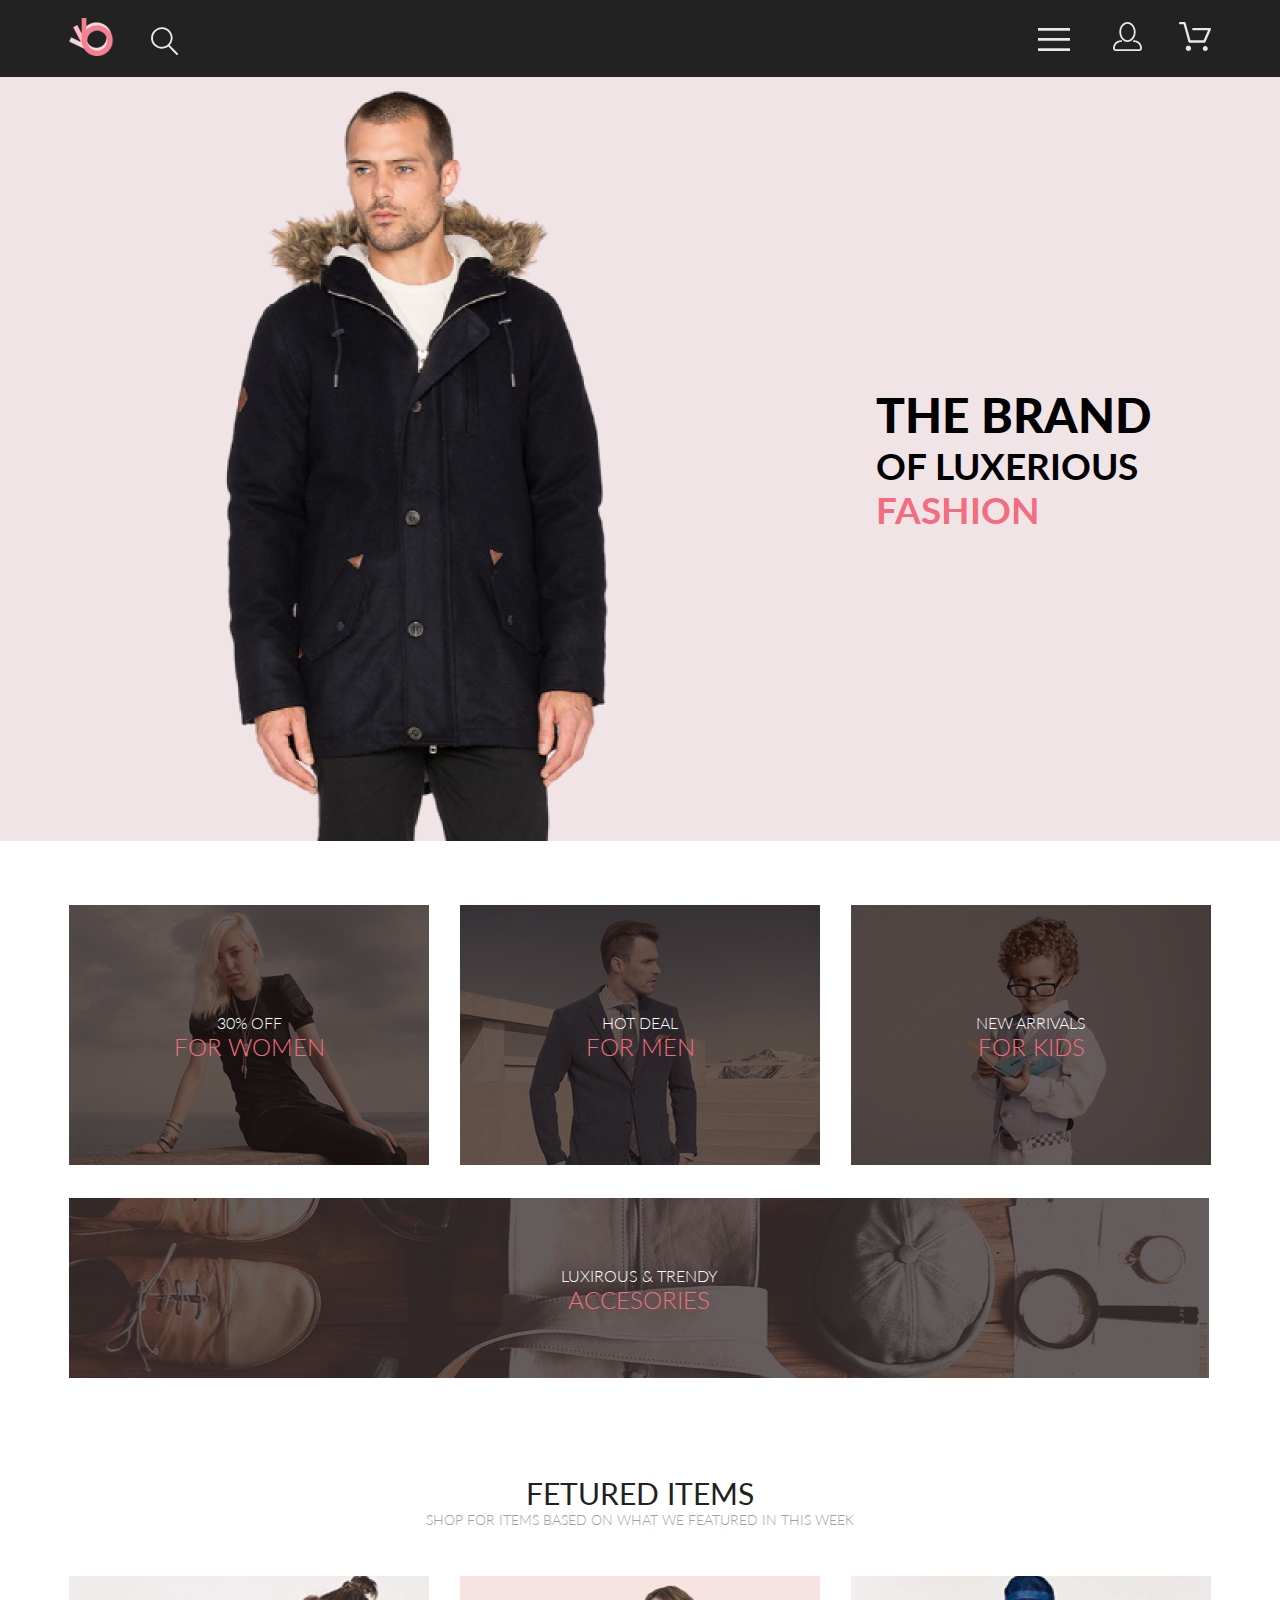
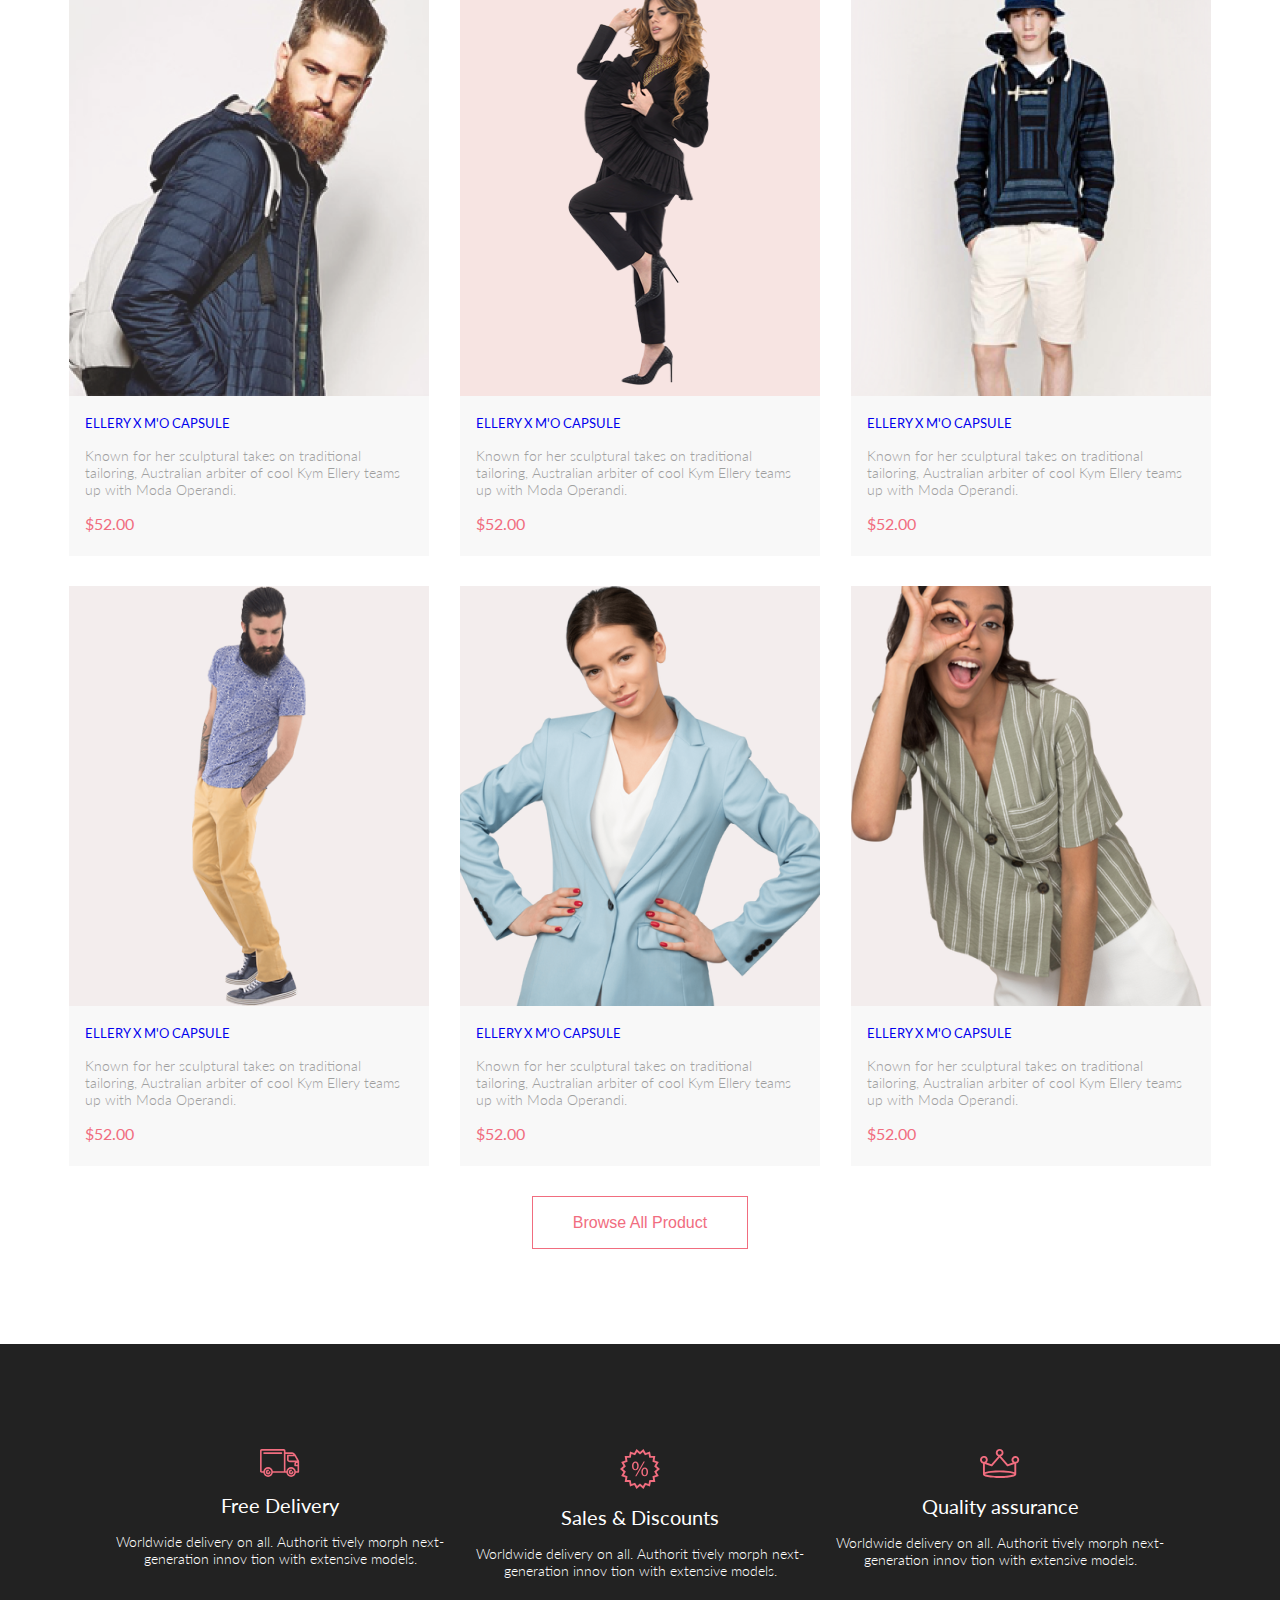
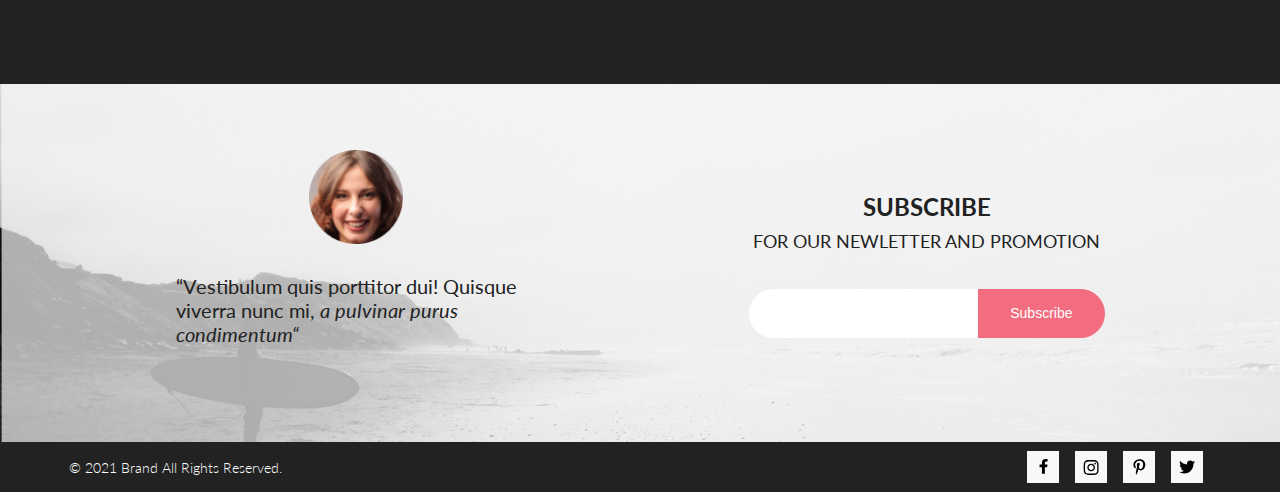
==== commit 1f0a2d91: "doing HW3" ====
--- a/index.html
+++ b/index.html
@@ -18,231 +18,258 @@
                 <img class="header__icon" src="./img/icon_search.svg" alt="search">
             </div>
             <div class="header__box">
-                <button class="header__button" type=" button "><img src="./img/icon_menu.svg " alt="menu " height="23px"></button>
-                <a class="header__icon" href="# "><img src="./img/icon_user.svg " alt="profile's account "></a>
-                <a class="header__icon" href="# "><img src="./img/icon_basket.svg " alt="user's basket "></a>
+                <button class="header__button" type="button"><img src="./img/icon_menu.svg" alt="menu"
+                        height="23px"></button>
+                <a class="header__icon" href="#"><img src="./img/icon_user.svg" alt="profile's account"></a>
+                <a class="header__icon" href="#"><img src="./img/icon_basket.svg" alt="user's basket"></a>
             </div>
             <nav class="header__menu">
-                <div class="close"> <img class=" close__img " src="/img/icon_close.svg " alt="close menu "></div>
-                <h2 class="header__title ">menu</h2>
-                <ul class="header__menu-list ">
-                    <li class="header__menu-item menu-sub-item ">
-                        <h3 class="header__menu-item__title ">
+                <div class="close"> <img class="close__img" src="/img/icon_close.svg" alt="close menu"></div>
+                <h2 class="header__title">menu</h2>
+                <ul class="header__menu-list">
+                    <li class="header__menu-item menu-sub-item">
+                        <h3 class="header__menu-item__title">
                             man
                         </h3>
-                        <ul class="header__menu-item__list ">
-                            <li class="header__menu-item__item ">accessories</li>
-                            <li class="header__menu-item__item ">bags</li>
-                            <li class="header__menu-item__item ">denim</li>
-                            <li class="header__menu-item__item ">t-shirts</li>
+                        <ul class="header__menu-item__list">
+                            <li class="header__menu-item__sourse">accessories</li>
+                            <li class="header__menu-item__sourse">bags</li>
+                            <li class="header__menu-item__sourse">denim</li>
+                            <li class="header__menu-item__sourse">t-shirts</li>
                         </ul>
                     </li>
-                    <li class="header__menu-item menu-sub-item ">
-                        <h3 class="header__menu-item__title ">
+                    <li class="header__menu-item menu-sub-item">
+                        <h3 class="header__menu-item__title">
                             woman
                         </h3>
-                        <ul class="header__menu-item__list ">
-                            <li class="header__menu-item__item ">accessories</li>
-                            <li class="header__menu-item__item ">jackets & coats</li>
-                            <li class="header__menu-item__item ">polos</li>
-                            <li class="header__menu-item__item ">t-shirts</li>
-                            <li class="header__menu-item__item ">shirts</li>
+                        <ul class="header__menu-item__list">
+                            <li class="header__menu-item__sourse">accessories</li>
+                            <li class="header__menu-item__sourse">jackets & coats</li>
+                            <li class="header__menu-item__sourse">polos</li>
+                            <li class="header__menu-item__sourse">t-shirts</li>
+                            <li class="header__menu-item__sourse">shirts</li>
                         </ul>
                     </li>
-                    <li class="header__menu-item menu-sub-item ">
-                        <h3 class="header__menu-item__title ">
+                    <li class="header__menu-item menu-sub-item">
+                        <h3 class="header__menu-item__title">
                             kids
                         </h3>
-                        <ul class="header__menu-item__list ">
-                            <li class="header__menu-item__item ">accessories</li>
-                            <li class="header__menu-item__item ">jackets & coats</li>
-                            <li class="header__menu-item__item ">polos</li>
-                            <li class="header__menu-item__item ">t-shirts</li>
-                            <li class="header__menu-item__item ">shirts</li>
-                            <li class="header__menu-item__item ">bags</li>
+                        <ul class="header__menu-item__list">
+                            <li class="header__menu-item__sourse">accessories</li>
+                            <li class="header__menu-item__sourse">jackets & coats</li>
+                            <li class="header__menu-item__sourse">polos</li>
+                            <li class="header__menu-item__sourse">t-shirts</li>
+                            <li class="header__menu-item__sourse">shirts</li>
+                            <li class="header__menu-item__sourse">bags</li>
                         </ul>
                     </li>
                 </ul>
             </nav>
         </div>
     </header>
-    <main class="main ">
-
-        <section class="hero ">
-            <img class="hero__img " src=" ./img/man_on_face_site_v2.png " alt="man " height="764px ">
-            <div class="hero-wrp ">
+    <main class="main">
+
+        <section class="hero">
+            <img class="hero__img" src="./img/man_on_face_site_v2.png" alt="man" height="764px">
+            <div class="hero-wrp">
                 <div class=".pink-rectangle">
                     <p> </p>
                 </div>
-                <h1 class="hero__title ">the brand <span class="hero__subtitle ">of luxerious <span class="hero__emphasis ">fashion</span></span>
+                <h1 class="hero__title">the brand <span class="hero__subtitle">of luxerious <span
+                            class="hero__emphasis">fashion</span></span>
                 </h1>
             </div>
         </section>
-        <div class="container main__container ">
-            <section class="sale ">
-                <!-- <h2 class="sale__title ">sale</h2> -->
-                <ul class="sale__list ">
-                    <li class="sale__item ">
-                        <a class="sale__link " href="# ">
-
-                            <img src="/img/1_sale_for_women.png " alt="30% off for women ">
-                            <div class="sale__textbox ">
-                                <p class="sale__text ">30% off</p>
-                                <h3 class="sale__subtitle ">for women</h3>
-                            </div>
-                        </a>
-                    </li>
-                    <li class="sale__item ">
-                        <a class="sale__link " href="# ">
-                            <img src="/img/2_sale_for_men.png " alt=" for men ">
-                            <div class="sale__textbox ">
-                                <p class="sale__text ">hot deal</p>
-                                <h3 class="sale__subtitle ">for men</h3>
-                            </div>
-                        </a>
-                    </li>
-                    <li class="sale__item ">
-                        <a class="sale__link " href="# ">
-                            <img src="/img/3_sale_for_kids.png " alt="new arrivals for kids ">
-                            <div class="sale__textbox ">
-                                <p class="sale__text ">new arrivals</p>
-                                <h3 class="sale__subtitle ">for kids</h3>
-                            </div>
-                        </a>
-                    </li>
-                    <li class="sale__item ">
-                        <a class="sale__link " href="# ">
-                            <img class="sale__img " src="/img/4_accesories.png " alt="sale for accesories ">
-                            <div class="sale__textbox ">
-                                <p class="sale__text ">luxirous & trendy</p>
-                                <h3 class="sale__subtitle ">accesories</h3>
+        <div class="container main__container">
+            <section class="sale">
+                <!-- <h2 class="sale__title">sale</h2> -->
+                <ul class="sale__list">
+                    <li class="sale__item">
+                        <a class="sale__link" href="#">
+
+                            <img src="/img/1_sale_for_women.png" alt="30% off for women">
+                            <div class="sale__textbox">
+                                <p class="sale__text">30% off</p>
+                                <h3 class="sale__subtitle">for women</h3>
+                            </div>
+                        </a>
+                    </li>
+                    <li class="sale__item">
+                        <a class="sale__link" href="#">
+                            <img src="/img/2_sale_for_men.png" alt="for men">
+                            <div class="sale__textbox">
+                                <p class="sale__text">hot deal</p>
+                                <h3 class="sale__subtitle">for men</h3>
+                            </div>
+                        </a>
+                    </li>
+                    <li class="sale__item">
+                        <a class="sale__link" href="#">
+                            <img src="/img/3_sale_for_kids.png" alt="new arrivals for kids">
+                            <div class="sale__textbox">
+                                <p class="sale__text">new arrivals</p>
+                                <h3 class="sale__subtitle">for kids</h3>
+                            </div>
+                        </a>
+                    </li>
+                    <li class="sale__item">
+                        <a class="sale__link" href="#">
+                            <img class="sale__img" src="/img/4_accesories.png" alt="sale for accesories">
+                            <div class="sale__textbox">
+                                <p class="sale__text">luxirous & trendy</p>
+                                <h3 class="sale__subtitle">accesories</h3>
                             </div>
                         </a>
                     </li>
                 </ul>
             </section>
-            <section class="products ">
-                <h2 class="products__title ">fetured items</h2>
-                <p class="products__subtitle ">shop for items based on what we featured in this week</p>
-                <ul class="products__list ">
-                    <li class="products__item ">
-                        <a class="products__position-link " href="# ">
-                            <img src="./img/pic_1.png " alt="photo of product ">
-                            <h3 class="products__position-title ">ellery x m'o capsule</h3>
-                            <p class="products__position-text ">Known for her sculptural takes on traditional tailoring, Australian arbiter of cool Kym Ellery teams up with Moda Operandi.</p>
-                            <p class="products__position-price ">$52.00</p>
-                        </a>
-                    </li>
-                    <li class="products__item ">
-                        <a class="products__position-link " href="# ">
-                            <img src="./img/pic_2.png " alt="photo of product ">
-                            <h3 class="products__position-title ">ellery x m'o capsule</h3>
-                            <p class="products__position-text ">Known for her sculptural takes on traditional tailoring, Australian arbiter of cool Kym Ellery teams up with Moda Operandi.</p>
-                            <p class="products__position-price ">$52.00</p>
-                        </a>
-                    </li>
-                    <li class="products__item ">
-                        <a class="products__position-link " href="# ">
-                            <img src="./img/pic_3.png " alt="photo of product ">
-                            <h3 class="products__position-title ">ellery x m'o capsule</h3>
-                            <p class="products__position-text ">Known for her sculptural takes on traditional tailoring, Australian arbiter of cool Kym Ellery teams up with Moda Operandi.</p>
-                            <p class="products__position-price ">$52.00</p>
-                        </a>
-                    </li>
-                    <li class="products__item ">
-                        <a class="products__position-link " href="# ">
-                            <img src="./img/pic_4.png " alt="photo of product ">
-                            <h3 class="products__position-title ">ellery x m'o capsule</h3>
-                            <p class="products__position-text ">Known for her sculptural takes on traditional tailoring, Australian arbiter of cool Kym Ellery teams up with Moda Operandi.</p>
-                            <p class="products__position-price ">$52.00</p>
-                        </a>
-                    </li>
-                    <li class="products__item ">
-                        <a class="products__position-link " href="# ">
-                            <img src="./img/pic_5.png " alt="photo of product ">
-                            <h3 class="products__position-title ">ellery x m'o capsule</h3>
-                            <p class="products__position-text ">Known for her sculptural takes on traditional tailoring, Australian arbiter of cool Kym Ellery teams up with Moda Operandi.</p>
-                            <p class="products__position-price ">$52.00</p>
-                        </a>
-                    </li>
-                    <li class="products__item ">
-                        <a class="products__position-link " href="# ">
-                            <img src="./img/pic_6.png " alt="photo of product ">
-                            <h3 class="products__position-title ">ellery x m'o capsule</h3>
-                            <p class="products__position-text ">Known for her sculptural takes on traditional tailoring, Australian arbiter of cool Kym Ellery teams up with Moda Operandi.</p>
-                            <p class="products__position-price ">$52.00</p>
-                        </a>
-                    </li>
-                </ul>
-                <button class="products__buttonall " type="button ">Browse All Product</button>
+            <section class="products">
+                <h2 class="products__title">fetured items</h2>
+                <p class="products__subtitle">shop for items based on what we featured in this week</p>
+                <ul class="products__list">
+                    <li class="products__item">
+                        <div class="products__wrapper">
+                            <a class="products__position-link" href="#">
+                                <img class="products__img" src="./img/pic_1.png" alt="photo of product">
+                                <h3 class="products__position-title">ellery x m'o capsule</h3>
+                                <p class="products__position-text">Known for her sculptural takes on traditional tailoring, Australian arbiter of cool Kym Ellery teams up with Moda Operandi.</p>
+                                <p class="products__position-price">$52.00</p>
+                                <div class="products__overlay"></div>
+                                <button class="products__button"><img class="products__icon" src="./img/icon_basket_white.svg" alt=""> Add to Cart</button>
+                            </a>
+                        </div>
+                    </li>
+                    <li class="products__item">
+                        <div class="products__wrapper">
+                            <a class="products__position-link" href="#">
+                                <img src="./img/pic_2.png" alt="photo of product">
+                                <h3 class="products__position-title">ellery x m'o capsule</h3>
+                                <p class="products__position-text">Known for her sculptural takes on traditional tailoring, Australian arbiter of cool Kym Ellery teams up with Moda Operandi.</p>
+                                <p class="products__position-price">$52.00</p>
+                            </a>
+                            <div class="products__overlay"></div>
+                            <button class="products__button"><img class="products__icon" src="./img/icon_basket_white.svg" alt=""> Add to Cart</button>
+                        </div>
+                    </li>
+                    <li class="products__item">
+                        <div class="products__wrapper">
+                            <a class="products__position-link" href="#">
+                                <img src="./img/pic_3.png" alt="photo of product">
+                                <h3 class="products__position-title">ellery x m'o capsule</h3>
+                                <p class="products__position-text">Known for her sculptural takes on traditional tailoring, Australian arbiter of cool Kym Ellery teams up with Moda Operandi.</p>
+                                <p class="products__position-price">$52.00</p>
+                            </a>
+                            <div class="products__overlay"></div>
+                            <button class="products__button"><img class="products__icon" src="./img/icon_basket_white.svg" alt=""> Add to Cart</button>
+                        </div>
+                    </li>
+                    <li class="products__item">
+                        <div class="products__wrapper">
+                            <a class="products__position-link" href="#">
+                                <img src="./img/pic_4.png" alt="photo of product">
+                                <h3 class="products__position-title">ellery x m'o capsule</h3>
+                                <p class="products__position-text">Known for her sculptural takes on traditional tailoring, Australian arbiter of cool Kym Ellery teams up with Moda Operandi.</p>
+                                <p class="products__position-price">$52.00</p>
+                            </a>
+                            <div class="products__overlay"></div>
+                            <button class="products__button"><img class="products__icon" src="./img/icon_basket_white.svg" alt=""> Add to Cart</button>
+                        </div>
+                    </li>
+                    <li class="products__item">
+                        <div class="products__wrapper">
+                            <a class="products__position-link" href="#">
+                                <img src="./img/pic_5.png" alt="photo of product">
+                                <h3 class="products__position-title">ellery x m'o capsule</h3>
+                                <p class="products__position-text">Known for her sculptural takes on traditional tailoring, Australian arbiter of cool Kym Ellery teams up with Moda Operandi.</p>
+                                <p class="products__position-price">$52.00</p>
+                            </a>
+                            <div class="products__overlay"></div>
+                            <button class="products__button"><img class="products__icon" src="./img/icon_basket_white.svg" alt=""> Add to Cart</button>
+                        </div>
+                    </li>
+                    <li class="products__item">
+                        <div class="products__wrapper">
+                            <a class="products__position-link" href="#">
+                                <img src="./img/pic_6.png" alt="photo of product">
+                                <h3 class="products__position-title">ellery x m'o capsule</h3>
+                                <p class="products__position-text">Known for her sculptural takes on traditional tailoring, Australian arbiter of cool Kym Ellery teams up with Moda Operandi.</p>
+                                <p class="products__position-price">$52.00</p>
+                            </a>
+                            <div class="products__overlay"></div>
+                            <button class="products__button"><img class="products__icon" src="./img/icon_basket_white.svg" alt=""> Add to Cart</button>
+                        </div>
+                    </li>
+                </ul>
+                <button class="products__buttonall" type="button">Browse All Product</button>
             </section>
         </div>
     </main>
-    <footer class="footer ">
-        <div class="container specially__container ">
-            <section class="specially ">
-                <ul class="specially__list ">
-                    <li class="specially__item ">
-                        <article class="specially__point ">
-                            <img class="specially__icon " src=" ./img/icon_car.svg " alt="free delivery ">
-                            <h2 class="specially__title ">Free Delivery</h2>
-                            <p class="specially__text ">Worldwide delivery on all. Authorit tively morph next-generation innov tion with extensive models.</p>
+    <footer class="footer">
+        <div class="container specially__container">
+            <section class="specially">
+                <ul class="specially__list">
+                    <li class="specially__item">
+                        <article class="specially__point">
+                            <img class="specially__icon" src="./img/icon_car.svg" alt="free delivery">
+                            <h2 class="specially__title">Free Delivery</h2>
+                            <p class="specially__text">Worldwide delivery on all. Authorit tively morph next-generation innov tion with extensive models.</p>
                         </article>
                     </li>
-                    <li class="specially__item ">
-                        <article class="specially__point ">
-                            <img class="specially__icon " src="./img/icon_discount.svg " alt="sales & discounts ">
-                            <h2 class="specially__title ">Sales & Discounts</h2>
-                            <p class="specially__text ">Worldwide delivery on all. Authorit tively morph next-generation innov tion with extensive models.</p>
+                    <li class="specially__item">
+                        <article class="specially__point">
+                            <img class="specially__icon" src="./img/icon_discount.svg" alt="sales & discounts">
+                            <h2 class="specially__title">Sales & Discounts</h2>
+                            <p class="specially__text">Worldwide delivery on all. Authorit tively morph next-generation innov tion with extensive models.</p>
                         </article>
                     </li>
-                    <li class="specially__item ">
-                        <article class="specially__point ">
-                            <img class="specially__icon " src="./img/icon_crown.svg " alt="quality assurance ">
-                            <h2 class="specially__title ">Quality assurance</h2>
-                            <p class="specially__text ">Worldwide delivery on all. Authorit tively morph next-generation innov tion with extensive models.</p>
+                    <li class="specially__item">
+                        <article class="specially__point">
+                            <img class="specially__icon" src="./img/icon_crown.svg" alt="quality assurance">
+                            <h2 class="specially__title">Quality assurance</h2>
+                            <p class="specially__text">Worldwide delivery on all. Authorit tively morph next-generation innov tion with extensive models.</p>
                         </article>
                     </li>
                 </ul>
         </div>
         </section>
-        <section class="infoblock ">
-            <img class="info_background-img " src="./img/footer_image.png " alt="review ">
-            <div class="infoblock_transform ">
-                <div class="info__quote ">
-                    <img src="./img/face_in_circle.png " width="94px " alt="review ">
-                    <p class="info__quote-text ">“Vestibulum quis porttitor dui! Quisque viverra nunc mi,
-                        <spawn class="info__quote-text-exretion ">a pulvinar purus condimentum“ </spawn>
+        <section class="infoblock">
+            <img class="info_background-img" src="./img/footer_image.png" alt="review">
+            <div class="container infoblock_transform">
+                <div class="info__quote">
+                    <img src="./img/face_in_circle.png" width="94px" alt="review">
+                    <p class="info__quote-text">“Vestibulum quis porttitor dui! Quisque viverra nunc mi,
+                        <spawn class="info__quote-text-exretion">a pulvinar purus condimentum“ </spawn>
                     </p>
                 </div>
-                <div class="subscribe ">
-                    <form class="subscribe__form " action=" ">
-                        <h3 class="subscribe__title ">subscribe</h3>
-                        <p class="subscribe__subtitle "> for our newletter and promotion</p>
-                        <div class="subscribe__enter ">
-                            <input class="subscribe__email " type=" email " autocomplete="enter your email ">
-                            <button class="subscribe__btn ">Subscribe</button></div>
+                <div class="subscribe">
+                    <form class="subscribe__form" action="">
+                        <h3 class="subscribe__title">subscribe</h3>
+                        <p class="subscribe__subtitle"> for our newletter and promotion</p>
+                        <div class="subscribe__enter">
+                            <input class="subscribe__email" type="email" autocomplete="enter your email">
+                            <button class="subscribe__btn">Subscribe</button>
+                        </div>
                     </form>
                 </div>
             </div>
         </section>
 
-        <section class=" copyright ">
-            <div class="container copyright__container ">
+        <section class="copyright">
+            <div class="container copyright__container">
                 <p> &copy 2021 Brand All Rights Reserved.</p>
                 <div></div>
-                <ul class="copyright__list ">
-                    <li class="copyright__item ">
-                        <link class="copyright__link " href="# "><img src="./img/sn_facebook.svg " alt="facebook "></link>
-                    </li>
-                    <li class="copyright__item pink_link ">
-                        <link class="copyright__link " href="# "><img src="./img/sn_instagram.svg " alt="instagram "></link>
-                    </li>
-                    <li class="copyright__item ">
-                        <link class="copyright__link " href="# "><img src="./img/sn_pinterest.svg " alt="pinterest "></link>
-                    </li>
-                    <li class="copyright__item ">
-                        <link class="copyright__link " href="# "><img src="./img/sn_twitter.svg " alt="twitter "></link>
+                <ul class="copyright__list">
+                    <li class="copyright__item">
+                        <link class="copyright__link" href="#"><img class="copyright__img" src="./img/sn_facebook.svg" alt="facebook"></link>
+                    </li>
+                    <li class="copyright__item">
+                        <link class="copyright__link" href="#"><img class="copyright__img" src="./img/sn_instagram.svg" alt="instagram"></link>
+                    </li>
+                    <li class="copyright__item">
+                        <link class="copyright__link" href="#"><img class="copyright__img" src="./img/sn_pinterest.svg" alt="pinterest"></link>
+                    </li>
+                    <li class="copyright__item">
+                        <link class="copyright__link" href="#"><img class="copyright__img" src="./img/sn_twitter.svg" alt="twitter"></link>
                     </li>
                 </ul>
             </div>
--- a/css/style.css
+++ b/css/style.css
@@ -51,10 +51,10 @@
     text-transform: uppercase;
     padding: 0 37px;
     min-width: 232px;
-    box-shadow: -1px 1px 100px var(--gray);
-}
-
-.header__menu-item__item {
+    box-shadow: -1px 1px 10px 1px var(--gray);
+}
+
+.header__menu-item__sourse {
     font-size: 14px;
     font-weight: 400;
     line-height: 17px;
@@ -99,6 +99,21 @@
 .header__button {
     border: none;
     background-color: transparent;
+}
+
+
+/* TODO Не понимаю как сделать при наведении не на блок хедера, а на кнопку внутри нее */
+
+.header__box:hover+.header__menu {
+    display: block;
+    /* background-color: lawngreen; */
+}
+
+
+/* TODO Как сделать нужную задержку для видимости меню когда на нем мышь */
+
+.header__menu:hover {
+    display: block;
 }
 
 .hero {
@@ -210,6 +225,62 @@
     color: var(--black-color);
 }
 
+.products__wrapper {
+    position: relative;
+}
+
+
+/* TODO как прявязать .products__overlay к .products__img?*/
+
+
+/* .products__img {
+    position: relative;
+} */
+
+.products__overlay {
+    width: 100%;
+    height: 420px;
+    /* height: 420px; */
+    background: rgba(0, 0, 0, 0.2);
+    position: absolute;
+    top: 0;
+}
+
+
+/* TODO почему отключает флекс? */
+
+.products__button {
+    display: flex;
+    align-items: center;
+    font-weight: 400;
+    /* line-height: 20px; */
+    text-align: left;
+    border-radius: 0px;
+    border: 1px solid var(--white);
+    color: var(--white);
+    background-color: transparent;
+    padding: 20px 20px;
+    position: absolute;
+    /* top: 50%; */
+    top: 210px;
+    left: 50%;
+    transform: translate(-50%, -50%);
+}
+
+.products__item:hover .products__button,
+.products__item:hover .products__overlay {
+    display: block;
+}
+
+.products__button,
+.products__overlay {
+    display: none;
+}
+
+.products__icon {
+    margin-right: 10px;
+}
+
 .products__title {
     font-weight: normal;
     font-size: 30px;
@@ -280,6 +351,11 @@
     padding: 16px 40px;
 }
 
+.products__buttonall:hover {
+    color: var(--white);
+    background-color: var(--default-color);
+}
+
 .footer {
     display: flex;
     margin: 95px 0 0 0;
@@ -444,6 +520,13 @@
     margin: 8px;
 }
 
-.pink_link {
+
+/* TODO Как поменять цвет иконки и по нормальному вставить свг */
+
+.copyright__item:hover {
     background-color: var(--default-color);
+}
+
+.copyright__img {
+    fill: var(--black-color)
 }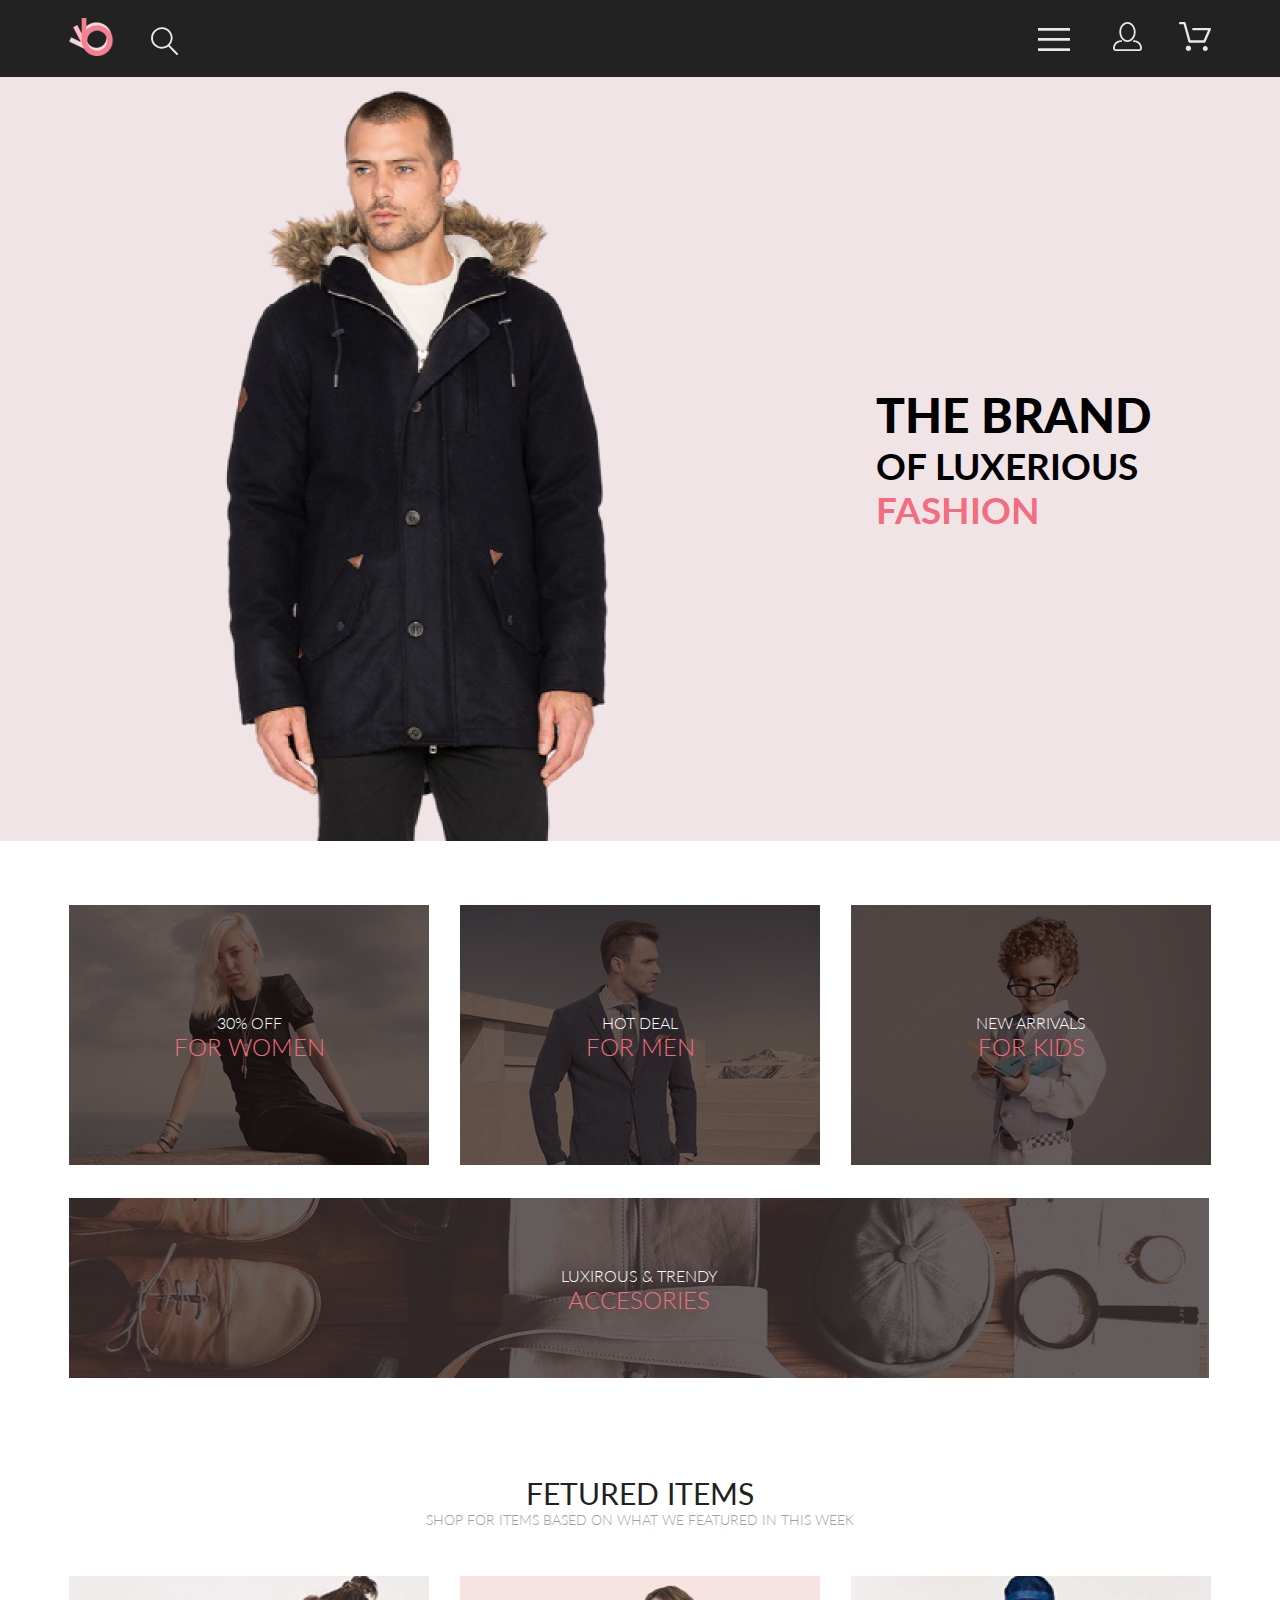
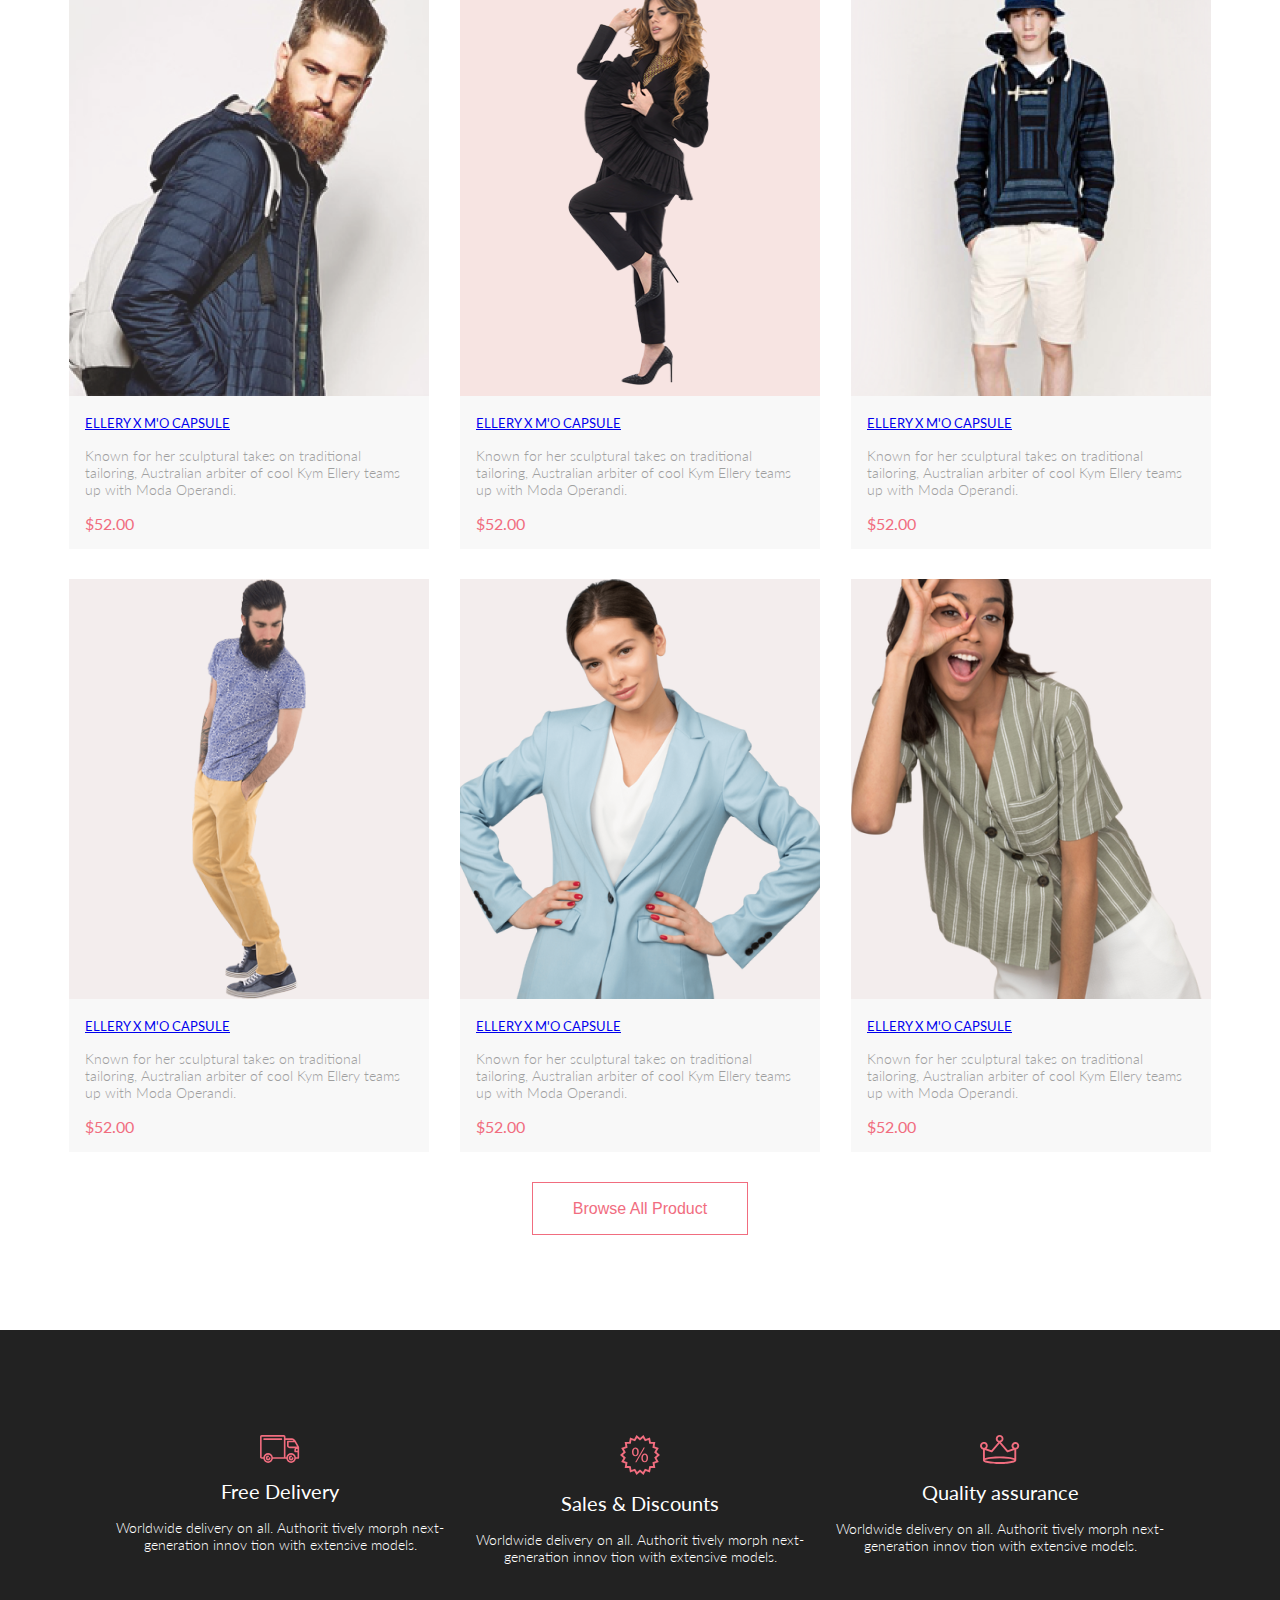
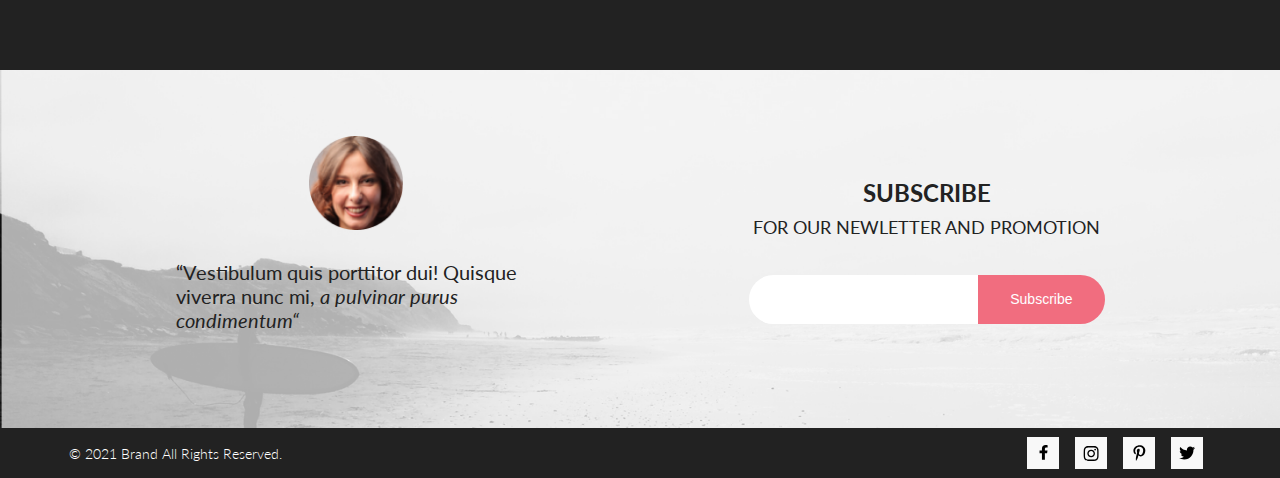
==== commit 784e01cd: "upd" ====
--- a/index.html
+++ b/index.html
@@ -128,75 +128,111 @@
                 <p class="products__subtitle">shop for items based on what we featured in this week</p>
                 <ul class="products__list">
                     <li class="products__item">
-                        <div class="products__wrapper">
-                            <a class="products__position-link" href="#">
+                        <div class=" products__wrapper">
+                            <div class="products__position-img" href="#">
                                 <img class="products__img" src="./img/pic_1.png" alt="photo of product">
-                                <h3 class="products__position-title">ellery x m'o capsule</h3>
-                                <p class="products__position-text">Known for her sculptural takes on traditional tailoring, Australian arbiter of cool Kym Ellery teams up with Moda Operandi.</p>
-                                <p class="products__position-price">$52.00</p>
-                                <div class="products__overlay"></div>
-                                <button class="products__button"><img class="products__icon" src="./img/icon_basket_white.svg" alt=""> Add to Cart</button>
-                            </a>
-                        </div>
-                    </li>
-                    <li class="products__item">
-                        <div class="products__wrapper">
-                            <a class="products__position-link" href="#">
-                                <img src="./img/pic_2.png" alt="photo of product">
-                                <h3 class="products__position-title">ellery x m'o capsule</h3>
-                                <p class="products__position-text">Known for her sculptural takes on traditional tailoring, Australian arbiter of cool Kym Ellery teams up with Moda Operandi.</p>
-                                <p class="products__position-price">$52.00</p>
-                            </a>
-                            <div class="products__overlay"></div>
-                            <button class="products__button"><img class="products__icon" src="./img/icon_basket_white.svg" alt=""> Add to Cart</button>
-                        </div>
-                    </li>
-                    <li class="products__item">
-                        <div class="products__wrapper">
-                            <a class="products__position-link" href="#">
-                                <img src="./img/pic_3.png" alt="photo of product">
-                                <h3 class="products__position-title">ellery x m'o capsule</h3>
-                                <p class="products__position-text">Known for her sculptural takes on traditional tailoring, Australian arbiter of cool Kym Ellery teams up with Moda Operandi.</p>
-                                <p class="products__position-price">$52.00</p>
-                            </a>
-                            <div class="products__overlay"></div>
-                            <button class="products__button"><img class="products__icon" src="./img/icon_basket_white.svg" alt=""> Add to Cart</button>
-                        </div>
-                    </li>
-                    <li class="products__item">
-                        <div class="products__wrapper">
-                            <a class="products__position-link" href="#">
-                                <img src="./img/pic_4.png" alt="photo of product">
-                                <h3 class="products__position-title">ellery x m'o capsule</h3>
-                                <p class="products__position-text">Known for her sculptural takes on traditional tailoring, Australian arbiter of cool Kym Ellery teams up with Moda Operandi.</p>
-                                <p class="products__position-price">$52.00</p>
-                            </a>
-                            <div class="products__overlay"></div>
-                            <button class="products__button"><img class="products__icon" src="./img/icon_basket_white.svg" alt=""> Add to Cart</button>
-                        </div>
-                    </li>
-                    <li class="products__item">
-                        <div class="products__wrapper">
-                            <a class="products__position-link" href="#">
-                                <img src="./img/pic_5.png" alt="photo of product">
-                                <h3 class="products__position-title">ellery x m'o capsule</h3>
-                                <p class="products__position-text">Known for her sculptural takes on traditional tailoring, Australian arbiter of cool Kym Ellery teams up with Moda Operandi.</p>
-                                <p class="products__position-price">$52.00</p>
-                            </a>
-                            <div class="products__overlay"></div>
-                            <button class="products__button"><img class="products__icon" src="./img/icon_basket_white.svg" alt=""> Add to Cart</button>
-                        </div>
-                    </li>
-                    <li class="products__item">
-                        <div class="products__wrapper">
-                            <a class="products__position-link" href="#">
-                                <img src="./img/pic_6.png" alt="photo of product">
-                                <h3 class="products__position-title">ellery x m'o capsule</h3>
-                                <p class="products__position-text">Known for her sculptural takes on traditional tailoring, Australian arbiter of cool Kym Ellery teams up with Moda Operandi.</p>
-                                <p class="products__position-price">$52.00</p>
-                            </a>
-                            <div class="products__overlay"></div>
-                            <button class="products__button"><img class="products__icon" src="./img/icon_basket_white.svg" alt=""> Add to Cart</button>
+                                <div class="products__overlay">
+                                    <button class="products__button">
+                                        <img src="./img/icon_basket_white.svg" alt="Добавить в корзину"> Add to Cart
+                                        </button>
+                                </div>
+                            </div>
+                        </div>
+                        <div class="products__position-info">
+                            <h3 class="products__position-title">
+                                <a href="#">ellery x m'o capsule</a></h3>
+                            <p class="products__position-text">Known for her sculptural takes on traditional tailoring, Australian arbiter of cool Kym Ellery teams up with Moda Operandi.</p>
+                            <p class="products__position-price">$52.00</p>
+                        </div>
+                    </li>
+                    <li class="products__item">
+                        <div class=" products__wrapper">
+                            <div class="products__position-img" href="#">
+                                <img class="products__img" src="./img/pic_2.png" alt="photo of product">
+                                <div class="products__overlay">
+                                    <button class="products__button">
+                                        <img src="./img/icon_basket_white.svg" alt="Добавить в корзину"> Add to Cart
+                                        </button>
+                                </div>
+                            </div>
+                        </div>
+                        <div class="products__position-info">
+                            <h3 class="products__position-title">
+                                <a href="#">ellery x m'o capsule</a></h3>
+                            <p class="products__position-text">Known for her sculptural takes on traditional tailoring, Australian arbiter of cool Kym Ellery teams up with Moda Operandi.</p>
+                            <p class="products__position-price">$52.00</p>
+                        </div>
+                    </li>
+                    <li class="products__item">
+                        <div class=" products__wrapper">
+                            <div class="products__position-img" href="#">
+                                <img class="products__img" src="./img/pic_3.png" alt="photo of product">
+                                <div class="products__overlay">
+                                    <button class="products__button">
+                                        <img src="./img/icon_basket_white.svg" alt="Добавить в корзину"> Add to Cart
+                                        </button>
+                                </div>
+                            </div>
+                        </div>
+                        <div class="products__position-info">
+                            <h3 class="products__position-title">
+                                <a href="#">ellery x m'o capsule</a></h3>
+                            <p class="products__position-text">Known for her sculptural takes on traditional tailoring, Australian arbiter of cool Kym Ellery teams up with Moda Operandi.</p>
+                            <p class="products__position-price">$52.00</p>
+                        </div>
+                    </li>
+                    <li class="products__item">
+                        <div class=" products__wrapper">
+                            <div class="products__position-img" href="#">
+                                <img class="products__img" src="./img/pic_4.png" alt="photo of product">
+                                <div class="products__overlay">
+                                    <button class="products__button">
+                                        <img src="./img/icon_basket_white.svg" alt="Добавить в корзину"> Add to Cart
+                                        </button>
+                                </div>
+                            </div>
+                        </div>
+                        <div class="products__position-info">
+                            <h3 class="products__position-title">
+                                <a href="#">ellery x m'o capsule</a></h3>
+                            <p class="products__position-text">Known for her sculptural takes on traditional tailoring, Australian arbiter of cool Kym Ellery teams up with Moda Operandi.</p>
+                            <p class="products__position-price">$52.00</p>
+                        </div>
+                    </li>
+                    <li class="products__item">
+                        <div class=" products__wrapper">
+                            <div class="products__position-img" href="#">
+                                <img class="products__img" src="./img/pic_5.png" alt="photo of product">
+                                <div class="products__overlay">
+                                    <button class="products__button">
+                                        <img src="./img/icon_basket_white.svg" alt="Добавить в корзину"> Add to Cart
+                                        </button>
+                                </div>
+                            </div>
+                        </div>
+                        <div class="products__position-info">
+                            <h3 class="products__position-title">
+                                <a href="#">ellery x m'o capsule</a></h3>
+                            <p class="products__position-text">Known for her sculptural takes on traditional tailoring, Australian arbiter of cool Kym Ellery teams up with Moda Operandi.</p>
+                            <p class="products__position-price">$52.00</p>
+                        </div>
+                    </li>
+                    <li class="products__item">
+                        <div class=" products__wrapper">
+                            <div class="products__position-img" href="#">
+                                <img class="products__img" src="./img/pic_6.png" alt="photo of product">
+                                <div class="products__overlay">
+                                    <button class="products__button">
+                                        <img src="./img/icon_basket_white.svg" alt="Добавить в корзину"> Add to Cart
+                                        </button>
+                                </div>
+                            </div>
+                        </div>
+                        <div class="products__position-info">
+                            <h3 class="products__position-title">
+                                <a href="#">ellery x m'o capsule</a></h3>
+                            <p class="products__position-text">Known for her sculptural takes on traditional tailoring, Australian arbiter of cool Kym Ellery teams up with Moda Operandi.</p>
+                            <p class="products__position-price">$52.00</p>
                         </div>
                     </li>
                 </ul>
--- a/css/style.css
+++ b/css/style.css
@@ -238,33 +238,51 @@
 } */
 
 .products__overlay {
+    position: absolute;
     width: 100%;
-    height: 420px;
-    /* height: 420px; */
-    background: rgba(0, 0, 0, 0.2);
-    position: absolute;
+    height: 100%;
+    left: 0;
     top: 0;
+    background: rgba(58, 56, 56, 0.5);
+    display: none;
+    justify-content: center;
+    align-items: center;
 }
 
 
 /* TODO почему отключает флекс? */
 
 .products__button {
-    display: flex;
-    align-items: center;
-    font-weight: 400;
-    /* line-height: 20px; */
+    /* display: flex;
+    align-items: center;
+    font-weight: 400;
     text-align: left;
     border-radius: 0px;
     border: 1px solid var(--white);
     color: var(--white);
     background-color: transparent;
-    padding: 20px 20px;
+    padding: 20px 20px;*/
     position: absolute;
-    /* top: 50%; */
-    top: 210px;
+    top: 50%;
     left: 50%;
     transform: translate(-50%, -50%);
+    background: none;
+    border: 1px solid white;
+    color: white;
+    display: flex;
+    align-items: center;
+    padding: 10px 14px;
+    font-size: 14px;
+    font-family: inherit;
+}
+
+.products__position-link {
+    text-decoration: none;
+    border-bottom: 2px dashed DarkOrchid;
+}
+
+.products__position-info {
+    color: black;
 }
 
 .products__item:hover .products__button,
@@ -306,11 +324,11 @@
 .products__item {
     background-color: var(--fons);
     width: 360px;
-    height: 580px;
+    /* height: 580px; */
     margin: 0 0 30px;
 }
 
-.products__position-link {
+.products__position-img {
     text-decoration: none;
     letter-spacing: 0em;
     text-align: left;
